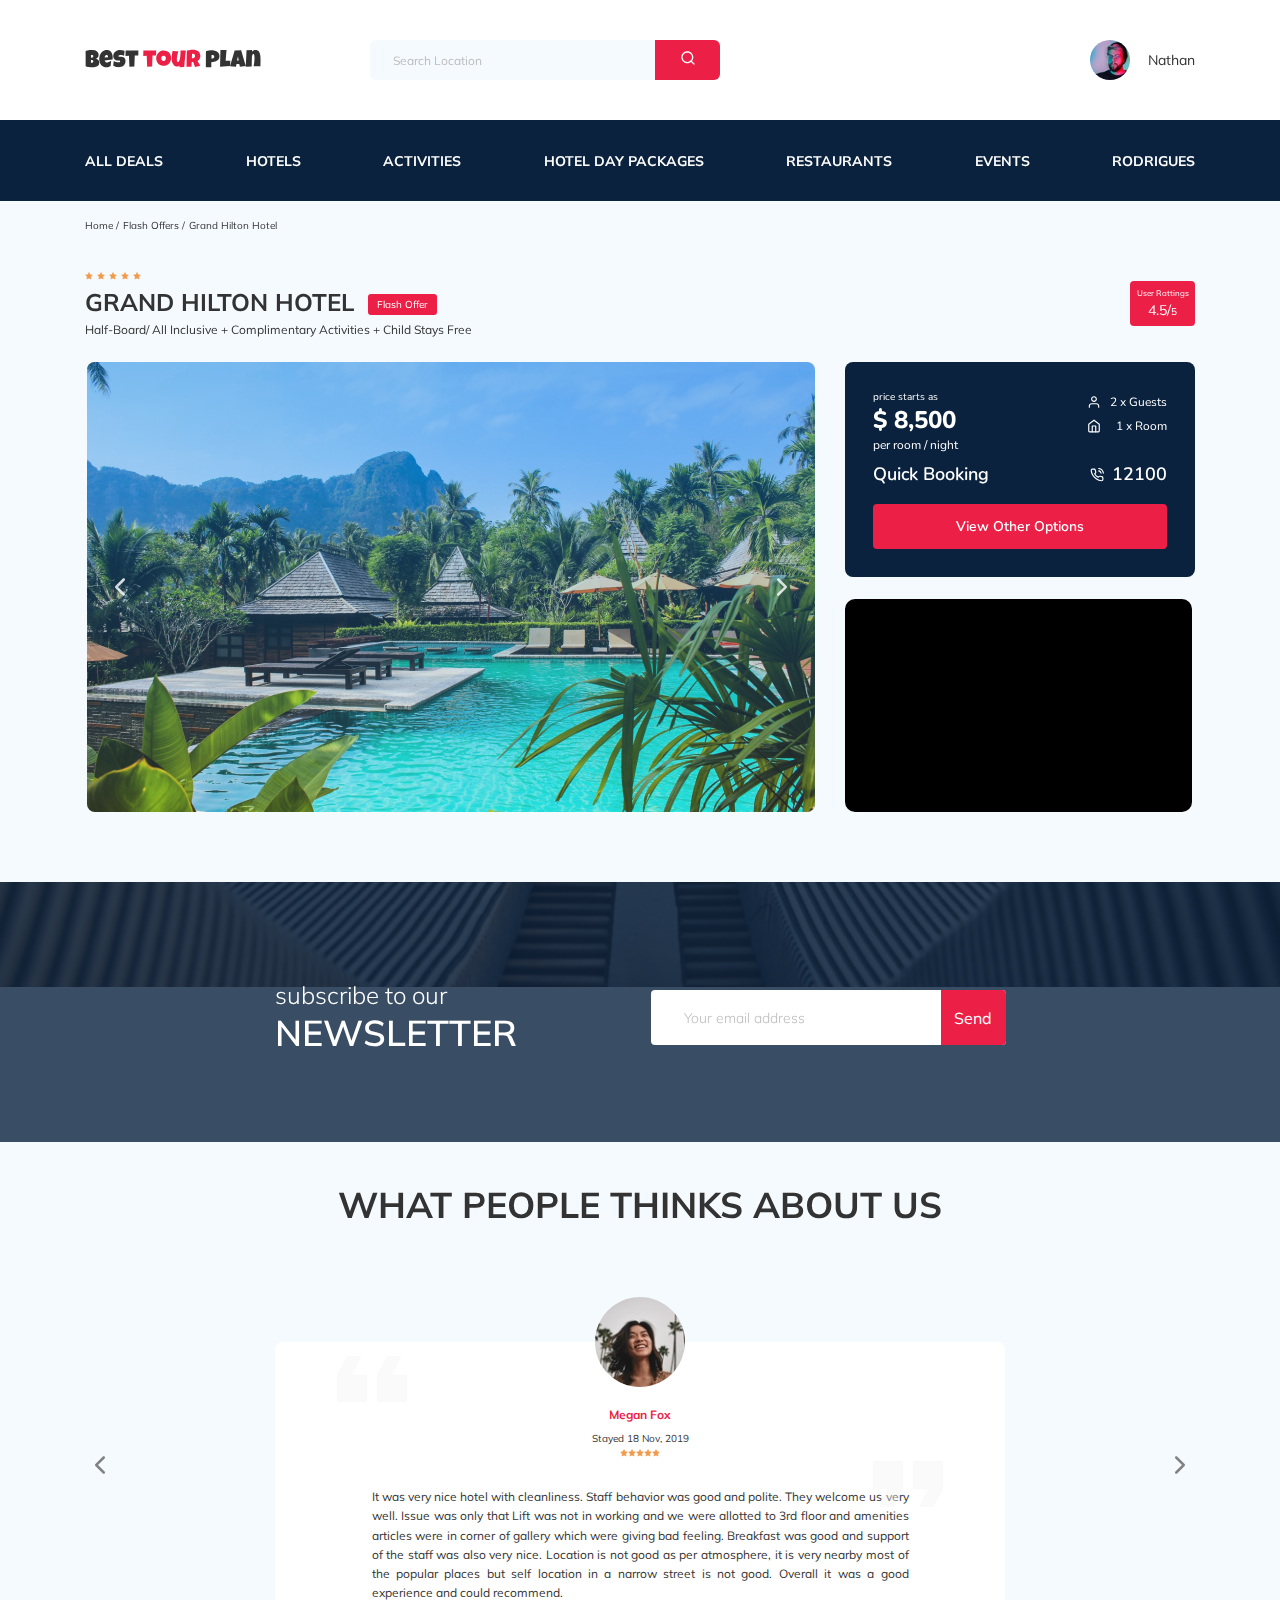
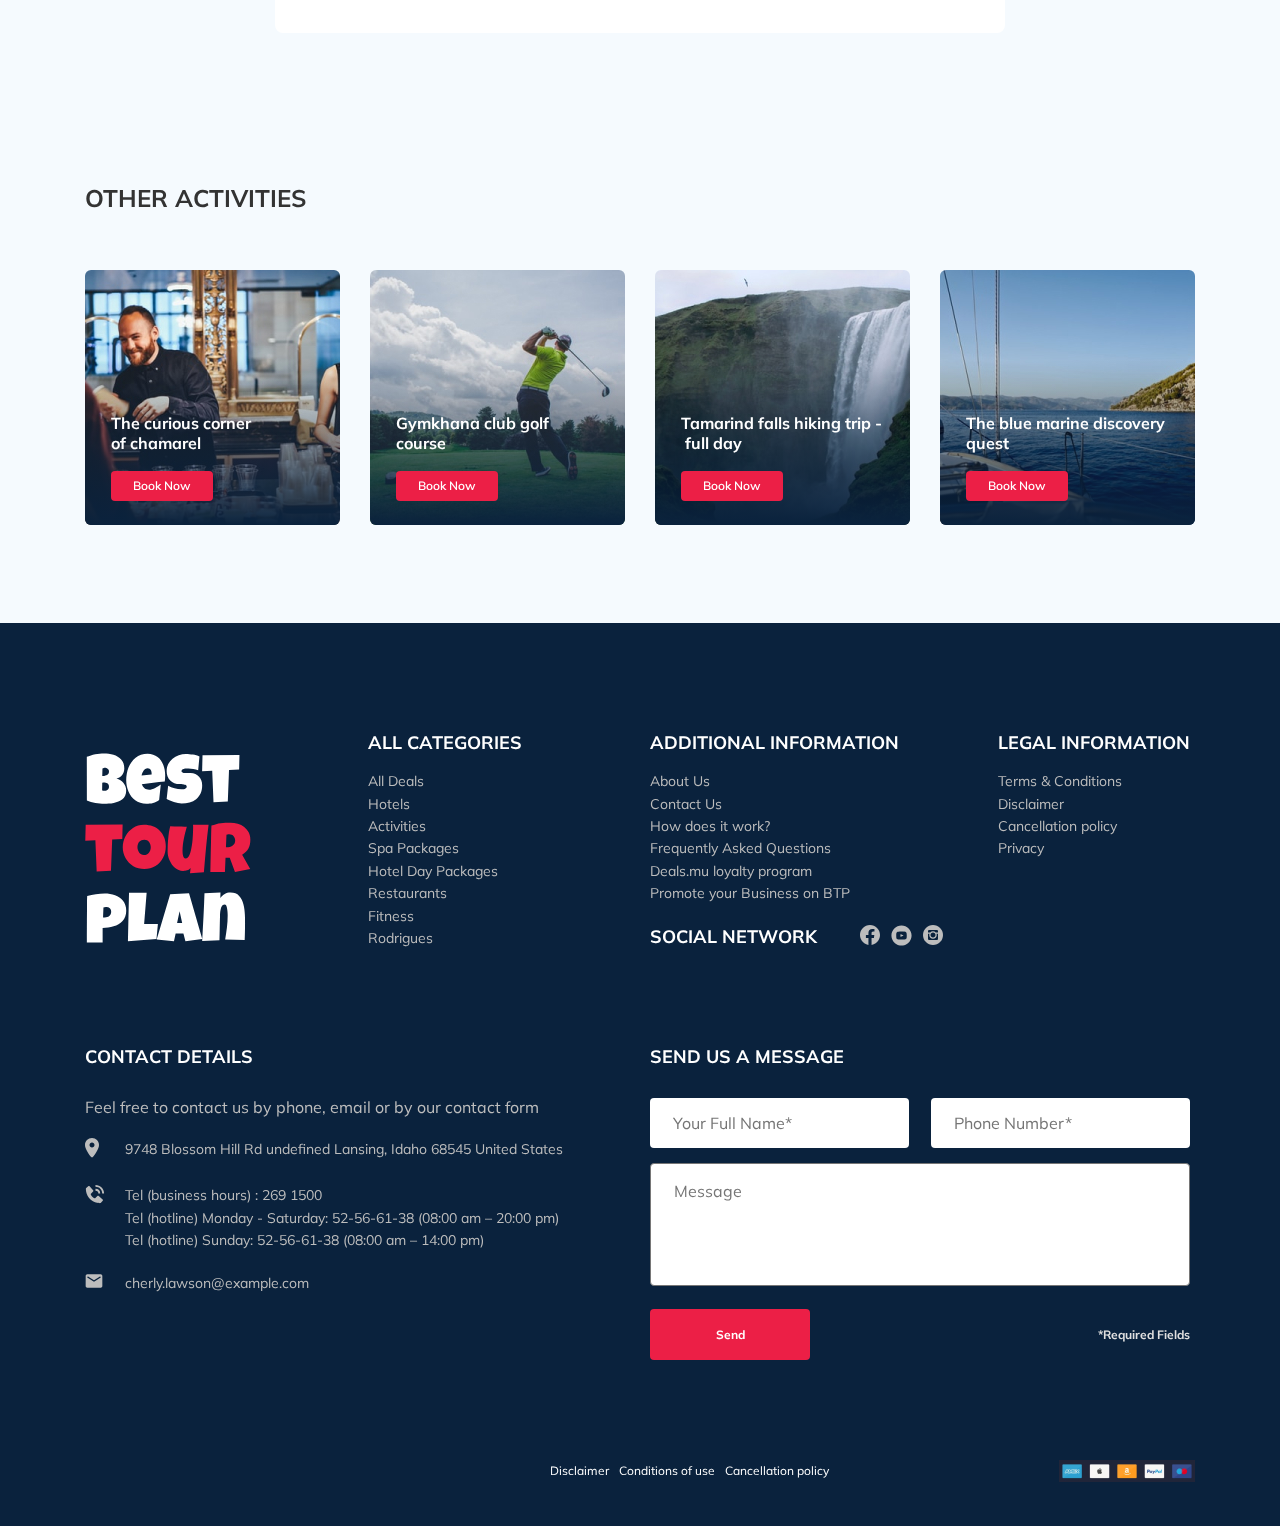
==== index.html @ 1da04091 "create: mobile menu" ====
<!DOCTYPE html>
<html lang="en">
  <head>
    <meta charset="UTF-8" />
    <meta http-equiv="X-UA-Compatible" content="IE=edge" />
    <meta name="viewport" content="width=device-width, initial-scale=1.0" />
    <title>Best Tour Plan - Hotel Booking</title>
    <link rel="preconnect" href="https://fonts.gstatic.com" />
    <link
      href="https://fonts.googleapis.com/css2?family=Mulish:wght@400;700&family=Nunito:wght@400;700;800&display=swap"
      rel="stylesheet"
    />
    <link rel="stylesheet" href="css/swiper-bundle.min.css" />
    <link rel="stylesheet" href="css/style.css" />
    <script src="https://api-maps.yandex.ru/2.1/?apikey=630d8838-d4d2-4767-a334-c2ac3e7e774f&lang=ru_RU"></script>
    <script src="https://ajax.googleapis.com/ajax/libs/jquery/1.11.0/jquery.min.js"></script>
    <script src="js/parallax.js"></script>
  </head>
  <body>
    <header class="navbar navbar__mobile--fixed">
      <div class="container">
        <div class="navbar-top">
          <a href="#" class="logo">
            <img
              src="img/horizontal-logo.svg"
              alt="Logo: Best Tour Plan"
              class="logo__image"
            />
          </a>
          <form
            action="#"
            class="search navbar__search navbar__search--mobile--hidden"
          >
            <input
              type="text"
              class="search__input"
              placeholder="Search Location"
            />
            <button class="search__button">
              <img src="img/search.svg" alt="Icon: search" />
            </button>
          </form>
          <a href="#" class="user navbar__user navbar__user--mobile--hidden">
            <img
              src="img/user-avatar.jpg"
              alt="avatar: Nathan"
              class="user__avatar"
            />
            <span class="user__name">Nathan</span>
          </a>
          <!-- /.user -->
          <button class="menu-button navbar-top__menu--button">
            <span class="menu-button__line"></span>
            <span class="menu-button__line"></span>
            <span class="menu-button__line"></span>
          </button>
          <!-- /.navbar-top__menu--button -->
        </div>
        <!-- /.navbar-top -->
      </div>
      <!-- /.container -->
      <div class="navbar-bottom">
        <div class="container">
          <ul class="navbar-menu">
            <li class="navbar-menu__item navbar-menu__item--mobile--visible">
              <a
                href="#"
                class="user navbar__user navbar__user--mobile--visible"
              >
                <img
                  src="img/user-avatar.jpg"
                  alt="avatar: Nathan"
                  class="user__avatar"
                />
                <span class="user__name user__name--light">Nathan</span>
              </a>
            </li>
            <li class="navbar-menu__item navbar-menu__item--mobile--visible">
              <form
                action="#"
                class="search navbar__search navbar__search--mobile--visible"
              >
                <input
                  type="text"
                  class="search__input"
                  placeholder="Search Location"
                />
                <button class="search__button">
                  <img src="img/search.svg" alt="Icon: search" />
                </button>
              </form>
            </li>
            <li class="navbar-menu__item">
              <a href="#" class="navbar-menu__link">All Deals</a>
            </li>
            <li class="navbar-menu__item">
              <a href="#" class="navbar-menu__link">Hotels</a>
            </li>
            <li class="navbar-menu__item">
              <a href="#" class="navbar-menu__link">Activities</a>
            </li>
            <li class="navbar-menu__item">
              <a href="#" class="navbar-menu__link">Hotel Day Packages</a>
            </li>
            <li class="navbar-menu__item">
              <a href="#" class="navbar-menu__link">Restaurants</a>
            </li>
            <li class="navbar-menu__item">
              <a href="#" class="navbar-menu__link">Events</a>
            </li>
            <li class="navbar-menu__item">
              <a href="#" class="navbar-menu__link">Rodrigues</a>
            </li>
          </ul>
          <!-- /.navbar-menu -->
        </div>
      </div>
      <!-- /.container -->
    </header>
    <nav class="breadcrumb">
      <div class="container">
        <ul class="breadcrumb-list">
          <li class="breadcrumb-list__item">
            <a href="#" class="breadcrumb-list__link">Home</a>
          </li>
          <li class="breadcrumb-list__item">
            <a href="#" class="breadcrumb-list__link">Flash Offers</a>
          </li>
          <li class="breadcrumb-list__item">Grand Hilton Hotel</li>
        </ul>
      </div>
      <!-- /.container -->
    </nav>
    <!-- /.breadcrumb -->
    <section class="hotel">
      <div class="container">
        <div class="hotel-info">
          <div class="hotel-info__text">
            <div class="hotel-wrapper">
              <div class="stars">
                <img src="img/star.svg" alt="star" />
                <img src="img/star.svg" alt="star" />
                <img src="img/star.svg" alt="star" />
                <img src="img/star.svg" alt="star" />
                <img src="img/star.svg" alt="star" />
              </div>
              <h1 class="hotel-name hotel-info__name">GRAND HILTON HOTEL</h1>
              <span class="offer hotel-info__offer">Flash Offer</span>
            </div>
            <p class="hotel-description hotel-info__description">
              Half-Board/ All Inclusive + Complimentary Activities + Child Stays
              Free
            </p>
          </div>
          <!-- /.hotel-info__text -->
          <div class="rating hotel-info__rating">
            <span class="rating__text">User Rattings</span>
            <span class="rating__counter"
              >4.5/<span class="rating__small">5</span></span
            >
          </div>
          <!-- /.hotel-info__right -->
        </div>
        <!-- /.hotel-info -->
        <div class="hotel-grid">
          <div class="swiper-container hotel-slider hotel__slider">
            <!-- Additional required wrapper -->
            <div class="swiper-wrapper">
              <!-- Slides -->
              <div class="swiper-slide hotel-slider__item">
                <img
                  class="hotel-slider__image"
                  src="img/slide.jpg"
                  alt="slide "
                />
              </div>
              <div class="swiper-slide hotel-slider__item">
                <img
                  class="hotel-slider__image"
                  src="img/slide-2.jpg"
                  alt="slide "
                />
              </div>
              <div class="swiper-slide hotel-slider__item">
                <img
                  class="hotel-slider__image"
                  src="img/slide-3.jpg"
                  alt="slide "
                />
              </div>
              <div class="swiper-slide hotel-slider__item">
                <img
                  class="hotel-slider__image"
                  src="img/slide-4.jpg"
                  alt="slide "
                />
              </div>
              <div class="swiper-slide hotel-slider__item">
                <img
                  class="hotel-slider__image"
                  src="img/slide-5.jpg"
                  alt="slide "
                />
              </div>
              ...
            </div>
            <!-- If we need navigation buttons -->
            <button
              class="hotel-slider__button hotel-slider__button--prev"
            ></button>
            <button
              class="hotel-slider__button hotel-slider__button--next"
            ></button>
          </div>
          <!-- /.swiper-container -->

          <div class="hotel-right">
            <div class="booking">
              <div class="booking__info">
                <div class="booking__price">
                  <span class="booking__start">price starts as</span>
                  <strong class="booking__pricetag">$ 8,500</strong>
                  <span class="booking__per-room">per room / night</span>
                  <!-- /.booking__per-room -->
                  <!-- /.booking__start -->
                </div>
                <!-- /.booking__price -->
                <div class="booking__room">
                  <div class="booking__text">
                    <img
                      src="img/user.svg"
                      alt="Icon: user"
                      class="booking__icon"
                    />
                    <span class="booking__description">2 x Guests</span>
                  </div>
                  <div class="booking__text">
                    <img
                      src="img/home.svg"
                      alt="Icon: home"
                      class="booking__icon"
                    />
                    <span class="booking__description">1 x Room</span>
                  </div>
                  <!-- /.booking__text -->
                </div>
                <!-- /.booking__room -->
              </div>
              <!-- /.booking__info -->
              <div class="booking__call-center">
                <span class="booking__heading">Quick Booking</span>
                <a class="booking__number" href="tel:12100">
                  <img src="img/phone-hole.svg" alt="Icon: phone" />
                  <span class="booking__num">12100</span>
                </a>
                <!-- /.booking__call-center__text -->
              </div>
              <!-- /.booking__call-center -->
              <button class="button booking__button">View Other Options</button>
              <!-- /.button booking__button -->
            </div>
            <!-- /.booking -->
            <div id="map" class="map">
              <script>
                // Функция ymaps.ready() будет вызвана, когда
                // загрузятся все компоненты API, а также когда будет готово DOM-дерево.
                ymaps.ready(init);
                function init() {
                  // Создание карты.
                  var myMap = new ymaps.Map("map", {
                    // Координаты центра карты.
                    // Порядок по умолчанию: «широта, долгота».
                    // Чтобы не определять координаты центра карты вручную,
                    // воспользуйтесь инструментом Определение координат.
                    center: [7.89911078521298, 98.29975693738157],
                    // Уровень масштабирования. Допустимые значения:
                    // от 0 (весь мир) до 19.
                    zoom: 18,
                  });
                }
              </script>
            </div>
            <!-- /.map -->
          </div>
          <!-- /.hotel-right -->
        </div>
      </div>
      <!-- /.container -->
    </section>
    <!-- /.hotel -->
    <section
      class="newsletter parallax-window"
      data-parallax="scroll"
      data-z-index="-100"
      data-speed="0.2"
      data-image-src="img/newsletter-bg.jpg"
    >
      <div class="newsletter-wrapper">
        <h2 class="newsletter-title newsletter__title">
          subscribe to our
          <span class="newsletter-title__strong">NEWSLETTER</span>
        </h2>
        <form action="#" class="subscribe newsletter__subscribe">
          <input
            type="text"
            class="subscribe__input"
            placeholder="Your email address"
          />
          <button class="subscribe__button">Send</button>
        </form>
        <!-- /.newsletter-title -->
      </div>
      <!-- /.newsletter-wrapper -->
    </section>
    <!-- /.newsletter -->
    <section class="reviews">
      <div class="container">
        <h2 class="reviews__title">What people thinks about&nbsp;us</h2>
        <div class="swiper-container reviews-slider">
          <div class="swiper-wrapper">
            <div class="swiper-slide">
              <div class="reviews-slider__item">
                <div class="reviews-slider__profile">
                  <img
                    src="img/reviews-avatar.jpg"
                    alt="Photo: Megan Fox"
                    class="reviews-slider__avatar"
                  />
                  <h3 class="reviews-slider__username">Megan Fox</h3>
                  <span class="reviews-slider__date">Stayed 18 Nov, 2019</span>
                  <div class="reviews-slider__rating">
                    <img src="img/star.svg" alt="star" />
                    <img src="img/star.svg" alt="star" />
                    <img src="img/star.svg" alt="star" />
                    <img src="img/star.svg" alt="star" />
                    <img src="img/star.svg" alt="star" />
                  </div>
                  <!-- /.reviews-slider__rating -->
                </div>
                <!-- /.reviews-slider__profile -->
                <p class="reviews-slider__text">
                  It was very nice hotel with cleanliness. Staff behavior was
                  good and polite. They welcome us very well. Issue was only
                  that Lift was not in working and we were allotted to 3rd floor
                  and amenities articles were in corner of gallery which were
                  giving bad feeling. Breakfast was good and support of the
                  staff was also very nice. Location is not good as per
                  atmosphere, it is very nearby most of the popular places but
                  self location in a narrow street is not good. Overall it was a
                  good experience and could recommend.
                </p>
                <!-- /.reviews-slider__text -->
              </div>
              <!-- /.reviews-slider__item -->
            </div>
            <!-- /.swiper-slide -->
            <div class="swiper-slide">
              <div class="reviews-slider__item">
                <div class="reviews-slider__profile">
                  <img
                    src="img/Billy.png"
                    alt="Photo: Megan Fox"
                    class="reviews-slider__avatar"
                  />
                  <h3 class="reviews-slider__username">Billy Herrington</h3>
                  <span class="reviews-slider__date">Stayed 18 Nov, 2019</span>
                  <div class="reviews-slider__rating">
                    <img src="img/star.svg" alt="star" />
                    <img src="img/star.svg" alt="star" />
                    <img src="img/star.svg" alt="star" />
                    <img src="img/star.svg" alt="star" />
                    <img src="img/star.svg" alt="star" />
                  </div>
                  <!-- /.reviews-slider__rating -->
                </div>
                <!-- /.reviews-slider__profile -->
                <p class="reviews-slider__text">Get your ass back here!</p>
                <!-- /.reviews-slider__text -->
              </div>
              <!-- /.reviews-slider__item -->
            </div>
            <!-- /.swiper-slide -->
            <div class="swiper-slide">
              <div class="reviews-slider__item">
                <div class="reviews-slider__profile">
                  <img
                    src="img/Ryan.jpg"
                    alt="Photo: Megan Fox"
                    class="reviews-slider__avatar"
                  />
                  <h3 class="reviews-slider__username">Ryan Gosling</h3>
                  <span class="reviews-slider__date">Stayed 18 Nov, 2019</span>
                  <div class="reviews-slider__rating">
                    <img src="img/star.svg" alt="star" />
                    <img src="img/star.svg" alt="star" />
                    <img src="img/star.svg" alt="star" />
                    <img src="img/star.svg" alt="star" />
                    <img src="img/star.svg" alt="star" />
                  </div>
                  <!-- /.reviews-slider__rating -->
                </div>
                <!-- /.reviews-slider__profile -->
                <p class="reviews-slider__text">Trying not to be HORNY</p>
                <!-- /.reviews-slider__text -->
              </div>
              <!-- /.reviews-slider__item -->
            </div>
            <!-- /.swiper-slide -->
            <div class="swiper-slide">
              <div class="reviews-slider__item">
                <div class="reviews-slider__profile">
                  <img
                    src="img/Maestro.jpg"
                    alt="Photo: Megan Fox"
                    class="reviews-slider__avatar"
                  />
                  <h3 class="reviews-slider__username">Maestro</h3>
                  <span class="reviews-slider__date">Stayed 18 Nov, 2019</span>
                  <div class="reviews-slider__rating">
                    <img src="img/star.svg" alt="star" />
                    <img src="img/star.svg" alt="star" />
                    <img src="img/star.svg" alt="star" />
                    <img src="img/star.svg" alt="star" />
                    <img src="img/star.svg" alt="star" />
                  </div>
                  <!-- /.reviews-slider__rating -->
                </div>
                <!-- /.reviews-slider__profile -->
                <p class="reviews-slider__text">
                  Here is all the trash of my critics, my envious people. Do you
                  think that I will not outplay you, that I will not destroy
                  you? I will destroy you.
                </p>
                <!-- /.reviews-slider__text -->
              </div>
              <!-- /.reviews-slider__item -->
            </div>
            <!-- /.swiper-slide -->
            <div class="swiper-slide">
              <div class="reviews-slider__item">
                <div class="reviews-slider__profile">
                  <img
                    src="img/Varg.jpg"
                    alt="Photo: Megan Fox"
                    class="reviews-slider__avatar"
                  />
                  <h3 class="reviews-slider__username">Varg Vikernes</h3>
                  <span class="reviews-slider__date">Stayed 18 Nov, 2019</span>
                  <div class="reviews-slider__rating">
                    <img src="img/star.svg" alt="star" />
                    <img src="img/star.svg" alt="star" />
                    <img src="img/star.svg" alt="star" />
                    <img src="img/star.svg" alt="star" />
                    <img src="img/star.svg" alt="star" />
                  </div>
                  <!-- /.reviews-slider__rating -->
                </div>
                <!-- /.reviews-slider__profile -->
                <p class="reviews-slider__text">Stop. Watching. Porn.</p>
                <!-- /.reviews-slider__text -->
              </div>
              <!-- /.reviews-slider__item -->
            </div>
            <!-- /.swiper-slide -->
            <div class="swiper-slide">
              <div class="reviews-slider__item">
                <div class="reviews-slider__profile">
                  <img
                    src="img/Why.jpeg"
                    alt="Photo: Megan Fox"
                    class="reviews-slider__avatar"
                  />
                  <h3 class="reviews-slider__username">Why are you gay?</h3>
                  <span class="reviews-slider__date">Stayed 18 Nov, 2019</span>
                  <div class="reviews-slider__rating">
                    <img src="img/star.svg" alt="star" />
                    <img src="img/star.svg" alt="star" />
                    <img src="img/star.svg" alt="star" />
                    <img src="img/star.svg" alt="star" />
                    <img src="img/star.svg" alt="star" />
                  </div>
                  <!-- /.reviews-slider__rating -->
                </div>
                <!-- /.reviews-slider__profile -->
                <p class="reviews-slider__text">
                  Mista, should i call you mista?
                </p>
                <!-- /.reviews-slider__text -->
              </div>
              <!-- /.reviews-slider__item -->
            </div>
            <!-- /.swiper-slide -->
          </div>
          <!-- /.swiper-wrapper -->
          <button
            class="reviews-slider__button reviews-slider__button--prev"
          ></button>
          <button
            class="reviews-slider__button reviews-slider__button--next"
          ></button>
        </div>
        <!-- /.reviews-slider -->
      </div>
      <!-- /.container -->
    </section>
    <!-- /.reviews -->
    <section class="activities">
      <div class="container">
        <h2 class="activities__title">Other Activities</h2>
        <div class="activities-wrapper">
          <div class="card activities__card">
            <img
              src="img/activity-1.jpg"
              alt="The curious corner 
            of chamarel"
              class="card__image"
            />
            <h3 class="card__title class-1">
              The curious corner of&nbsp;chamarel
            </h3>
            <button class="card__button">Book Now</button>
          </div>
          <!-- /.card -->
          <div class="card activities__card">
            <img
              src="img/activity-2.jpg"
              alt="Gymkhana club golf
            course"
              class="card__image"
            />
            <h3 class="card__title class-2">Gymkhana club golf course</h3>
            <button class="card__button">Book Now</button>
          </div>
          <!-- /.card -->
          <div class="card activities__card">
            <img
              src="img/activity-3.jpg"
              alt="Tamarind falls hiking
            trip - full day
            "
              class="card__image"
            />
            <h3 class="card__title class-3">
              Tamarind falls hiking trip&nbsp;-&nbsp;full day
            </h3>
            <button class="card__button">Book Now</button>
          </div>
          <!-- /.card -->
          <div class="card activities__card">
            <img
              src="img/activity-4.jpg"
              alt="The blue marine discovery
            quest"
              class="card__image"
            />
            <h3 class="card__title class-4">The blue marine discovery quest</h3>
            <button class="card__button">Book Now</button>
          </div>
          <!-- /.card -->
        </div>
        <!-- /.activities-wrapper -->
      </div>
      <!-- /.container -->
    </section>
    <!-- /.activities -->
    <footer class="footer">
      <div class="container">
        <div class="footer-wrapper">
          <img
            src="img/vertical-logo.svg"
            alt="Logo: Best Tour Plan"
            class="logo footer__logo"
          />
          <div class="footer__list footer__categories">
            <h3 class="footer__title">ALL CATEGORIES</h3>
            <ul class="footer__ul">
              <li class="footer__item">
                <a href="#" class="footer__link">All Deals</a>
              </li>
              <li class="footer__item">
                <a href="#" class="footer__link">Hotels</a>
              </li>
              <li class="footer__item">
                <a href="#" class="footer__link">Activities</a>
              </li>
              <li class="footer__item">
                <a href="#" class="footer__link">Spa Packages</a>
              </li>
              <li class="footer__item">
                <a href="#" class="footer__link">Hotel Day Packages</a>
              </li>
              <li class="footer__item">
                <a href="#" class="footer__link">Restaurants</a>
              </li>
              <li class="footer__item">
                <a href="#" class="footer__link">Fitness</a>
              </li>
              <li class="footer__item">
                <a href="#" class="footer__link">Rodrigues</a>
              </li>
            </ul>
          </div>
          <div class="footer__list footer__additional">
            <h3 class="footer__title">ADDITIONAL INFORMATION</h3>
            <ul class="footer__ul">
              <li class="footer__item">
                <a href="#" class="footer__link">About Us</a>
              </li>
              <li class="footer__item">
                <a href="#" class="footer__link">Contact Us</a>
              </li>
              <li class="footer__item">
                <a href="#" class="footer__link">How does it work?</a>
              </li>
              <li class="footer__item">
                <a href="#" class="footer__link">Frequently Asked Questions</a>
              </li>
              <li class="footer__item">
                <a href="#" class="footer__link">Deals.mu loyalty program</a>
              </li>
              <li class="footer__item">
                <a href="#" class="footer__link"
                  >Promote your Business on BTP</a
                >
              </li>
            </ul>
          </div>
          <div class="footer__social-network">
            <h3 class="footer__title footer__title--inline">Social Network</h3>
            <div class="footer__social-links">
              <a href="#" class="footer__link"
                ><img src="img/facebook.svg" alt="icon: facebook" /></a
              ><a href="#" class="footer__link"
                ><img src="img/youtube.svg" alt="icon: youtube" /></a
              ><a href="#" class="footer__link"
                ><img src="img/instagram.svg" alt="icon: instagram"
              /></a>
            </div>
            <!-- /.footer__social-links -->
          </div>
          <!-- /.footer__social-network -->
          <div class="footer__list footer__legal">
            <h3 class="footer__title">LEGAL INFORMATION</h3>
            <ul class="footer__ul">
              <li class="footer__item">
                <a href="#" class="footer__link">Terms & Conditions</a>
              </li>
              <li class="footer__item">
                <a href="#" class="footer__link">Disclaimer</a>
              </li>
              <li class="footer__item">
                <a href="#" class="footer__link">Cancellation policy</a>
              </li>
              <li class="footer__item">
                <a href="#" class="footer__link">Privacy</a>
              </li>
            </ul>
          </div>
          <!-- /.footer__list -->
          <div class="footer__contact-details">
            <h3 class="footer__title footer__title--mb-3">Contact Details</h3>
            <p class="footer__text">
              Feel free to contact us by phone, email or by our contact form
            </p>
            <ul class="footer__ul">
              <li class="footer__item footer__item--mb-2">
                <div class="footer__icon-wrapper">
                  <img
                    class="footer__icon"
                    src="img/map-marker.svg"
                    alt="icon: map-marker"
                  />
                </div>
                9748 Blossom Hill Rd undefined Lansing, Idaho 68545 United
                States
              </li>
              <li class="footer__item footer__item--mb-2">
                <div class="footer__icon-wrapper">
                  <img
                    class="footer__icon"
                    src="img/phone-call.svg"
                    alt="icon: phone-call"
                  />
                </div>
                Tel (business hours) : 269 1500 <br />
                Tel (hotline) Monday - Saturday: 52-56-61-38 (08:00 am – 20:00
                pm) <br />
                Tel (hotline) Sunday: 52-56-61-38 (08:00 am – 14:00 pm)
              </li>
              <li class="footer__item footer__item--mb-2">
                <div class="footer__icon-wrapper">
                  <img
                    class="footer__icon"
                    src="img/email.svg"
                    alt="icon: email"
                  />
                </div>
                cherly.lawson@example.com
              </li>
            </ul>
          </div>
          <!-- /.footer__contact-details -->
          <div class="footer__contact-form">
            <h3 class="footer__title footer__title--mb-3">Send us a message</h3>
            <form action="#" class="footer__form">
              <input
                type="text"
                class="input footer__input"
                placeholder="Your Full Name*"
              />
              <input
                type="text"
                class="input footer__input"
                placeholder="Phone Number*"
              />
              <textarea
                class="footer__message"
                cols="30"
                rows="10"
                placeholder="Message"
              ></textarea>
              <button class="button footer__button" type="submit">Send</button>
              <span class="footer__info">*Required Fields</span>
            </form>
          </div>
          <!-- /.footer__contact-form -->
          <div class="footer__bottom">
            <ul class="footer__law">
              <li class="footer__rule">
                <a href="#" class="footer__link">Disclaimer</a>
              </li>
              <li class="footer__rule">
                <a href="#" class="footer__link">Conditions of use</a>
              </li>
              <li class="footer__rule">
                <a href="#" class="footer__link">Cancellation policy</a>
              </li>
            </ul>
            <img
              src="img/footer-payment.png"
              alt="icon: footer-payment"
              class="footer__payment"
            />
          </div>
          <!-- /.footer__bottom -->
        </div>
      </div>
      <!-- /.container -->
    </footer>
    <!-- /.footer -->
    <script src="js/swiper-bundle.min.js"></script>
    <script src="js/main.js"></script>
  </body>
</html>
---- css/style.css ----
/*! normalize.css v8.0.1 | MIT License | github.com/necolas/normalize.css */
/* Document
   ========================================================================== */
/**
 * 1. Correct the line height in all browsers.
 * 2. Prevent adjustments of font size after orientation changes in iOS.
 */
html {
  line-height: 1.15;
  /* 1 */
  -webkit-text-size-adjust: 100%;
  /* 2 */
}

/* Sections
   ========================================================================== */
/**
 * Remove the margin in all browsers.
 */
body {
  margin: 0;
}

/**
 * Render the `main` element consistently in IE.
 */
main {
  display: block;
}

/**
 * Correct the font size and margin on `h1` elements within `section` and
 * `article` contexts in Chrome, Firefox, and Safari.
 */
h1 {
  font-size: 2em;
  margin: 0.67em 0;
}

/* Grouping content
   ========================================================================== */
/**
 * 1. Add the correct box sizing in Firefox.
 * 2. Show the overflow in Edge and IE.
 */
hr {
  -webkit-box-sizing: content-box;
          box-sizing: content-box;
  /* 1 */
  height: 0;
  /* 1 */
  overflow: visible;
  /* 2 */
}

/**
 * 1. Correct the inheritance and scaling of font size in all browsers.
 * 2. Correct the odd `em` font sizing in all browsers.
 */
pre {
  font-family: monospace, monospace;
  /* 1 */
  font-size: 1em;
  /* 2 */
}

/* Text-level semantics
   ========================================================================== */
/**
 * Remove the gray background on active links in IE 10.
 */
a {
  background-color: transparent;
}

/**
 * 1. Remove the bottom border in Chrome 57-
 * 2. Add the correct text decoration in Chrome, Edge, IE, Opera, and Safari.
 */
abbr[title] {
  border-bottom: none;
  /* 1 */
  text-decoration: underline;
  /* 2 */
  -webkit-text-decoration: underline dotted;
          text-decoration: underline dotted;
  /* 2 */
}

/**
 * Add the correct font weight in Chrome, Edge, and Safari.
 */
b,
strong {
  font-weight: bolder;
}

/**
 * 1. Correct the inheritance and scaling of font size in all browsers.
 * 2. Correct the odd `em` font sizing in all browsers.
 */
code,
kbd,
samp {
  font-family: monospace, monospace;
  /* 1 */
  font-size: 1em;
  /* 2 */
}

/**
 * Add the correct font size in all browsers.
 */
small {
  font-size: 80%;
}

/**
 * Prevent `sub` and `sup` elements from affecting the line height in
 * all browsers.
 */
sub,
sup {
  font-size: 75%;
  line-height: 0;
  position: relative;
  vertical-align: baseline;
}

sub {
  bottom: -0.25em;
}

sup {
  top: -0.5em;
}

/* Embedded content
   ========================================================================== */
/**
 * Remove the border on images inside links in IE 10.
 */
img {
  border-style: none;
}

/* Forms
   ========================================================================== */
/**
 * 1. Change the font styles in all browsers.
 * 2. Remove the margin in Firefox and Safari.
 */
button,
input,
optgroup,
select,
textarea {
  font-family: inherit;
  /* 1 */
  font-size: 100%;
  /* 1 */
  line-height: 1.15;
  /* 1 */
  margin: 0;
  /* 2 */
}

/**
 * Show the overflow in IE.
 * 1. Show the overflow in Edge.
 */
button,
input {
  /* 1 */
  overflow: visible;
}

/**
 * Remove the inheritance of text transform in Edge, Firefox, and IE.
 * 1. Remove the inheritance of text transform in Firefox.
 */
button,
select {
  /* 1 */
  text-transform: none;
}

/**
 * Correct the inability to style clickable types in iOS and Safari.
 */
button,
[type="button"],
[type="reset"],
[type="submit"] {
  -webkit-appearance: button;
}

/**
 * Remove the inner border and padding in Firefox.
 */
button::-moz-focus-inner,
[type="button"]::-moz-focus-inner,
[type="reset"]::-moz-focus-inner,
[type="submit"]::-moz-focus-inner {
  border-style: none;
  padding: 0;
}

/**
 * Restore the focus styles unset by the previous rule.
 */
button:-moz-focusring,
[type="button"]:-moz-focusring,
[type="reset"]:-moz-focusring,
[type="submit"]:-moz-focusring {
  outline: 1px dotted ButtonText;
}

/**
 * Correct the padding in Firefox.
 */
fieldset {
  padding: 0.35em 0.75em 0.625em;
}

/**
 * 1. Correct the text wrapping in Edge and IE.
 * 2. Correct the color inheritance from `fieldset` elements in IE.
 * 3. Remove the padding so developers are not caught out when they zero out
 *    `fieldset` elements in all browsers.
 */
legend {
  -webkit-box-sizing: border-box;
          box-sizing: border-box;
  /* 1 */
  color: inherit;
  /* 2 */
  display: table;
  /* 1 */
  max-width: 100%;
  /* 1 */
  padding: 0;
  /* 3 */
  white-space: normal;
  /* 1 */
}

/**
 * Add the correct vertical alignment in Chrome, Firefox, and Opera.
 */
progress {
  vertical-align: baseline;
}

/**
 * Remove the default vertical scrollbar in IE 10+.
 */
textarea {
  overflow: auto;
}

/**
 * 1. Add the correct box sizing in IE 10.
 * 2. Remove the padding in IE 10.
 */
[type="checkbox"],
[type="radio"] {
  -webkit-box-sizing: border-box;
          box-sizing: border-box;
  /* 1 */
  padding: 0;
  /* 2 */
}

/**
 * Correct the cursor style of increment and decrement buttons in Chrome.
 */
[type="number"]::-webkit-inner-spin-button,
[type="number"]::-webkit-outer-spin-button {
  height: auto;
}

/**
 * 1. Correct the odd appearance in Chrome and Safari.
 * 2. Correct the outline style in Safari.
 */
[type="search"] {
  -webkit-appearance: textfield;
  /* 1 */
  outline-offset: -2px;
  /* 2 */
}

/**
 * Remove the inner padding in Chrome and Safari on macOS.
 */
[type="search"]::-webkit-search-decoration {
  -webkit-appearance: none;
}

/**
 * 1. Correct the inability to style clickable types in iOS and Safari.
 * 2. Change font properties to `inherit` in Safari.
 */
::-webkit-file-upload-button {
  -webkit-appearance: button;
  /* 1 */
  font: inherit;
  /* 2 */
}

/* Interactive
   ========================================================================== */
/*
 * Add the correct display in Edge, IE 10+, and Firefox.
 */
details {
  display: block;
}

/*
 * Add the correct display in all browsers.
 */
summary {
  display: list-item;
}

/* Misc
   ========================================================================== */
/**
 * Add the correct display in IE 10+.
 */
template {
  display: none;
}

/**
 * Add the correct display in IE 10.
 */
[hidden] {
  display: none;
}

* {
  -webkit-box-sizing: border-box;
          box-sizing: border-box;
}

body {
  font-family: 'Mulish', sans-serif;
  background-color: #F5FAFE;
  color: #333333;
}

.container {
  max-width: 1110px;
  margin: auto;
}

img {
  max-width: 100%;
}

.navbar {
  background-color: #fff;
}

.navbar-top {
  display: -webkit-box;
  display: -ms-flexbox;
  display: flex;
  -webkit-box-align: center;
      -ms-flex-align: center;
          align-items: center;
  -webkit-box-pack: justify;
      -ms-flex-pack: justify;
          justify-content: space-between;
  padding-top: 40px;
  padding-bottom: 40px;
}

.navbar-top__menu--button {
  display: none;
}

.navbar__search {
  margin-right: auto;
  margin-left: 108px;
}

.navbar-bottom {
  background-color: #0A223D;
}

.navbar-container {
  max-width: 1110px;
  margin: auto;
}

.navbar-menu {
  list-style-type: none;
  margin: 0;
  padding: 31px 0;
  display: -webkit-box;
  display: -ms-flexbox;
  display: flex;
  -webkit-box-align: center;
      -ms-flex-align: center;
          align-items: center;
  -webkit-box-pack: justify;
      -ms-flex-pack: justify;
          justify-content: space-between;
  color: #fff;
}

.navbar-menu__link {
  color: inherit;
  text-decoration: none;
  text-transform: uppercase;
  font-size: 14px;
  line-height: 18px;
  font-weight: bold;
}

.navbar-menu__item--mobile--visible {
  display: none;
}

.logo {
  width: 177px;
}

.search {
  display: -webkit-box;
  display: -ms-flexbox;
  display: flex;
  position: relative;
  overflow: hidden;
  height: 40px;
}

.search__input {
  width: 350px;
  height: 100%;
  padding-left: 23px;
  padding-right: 75px;
  font-size: 12px;
  line-height: 15px;
  border-radius: 6px;
  border: none;
  background: #F5FAFE;
  color: #333333;
}

.search__input::-webkit-input-placeholder {
  color: #BDBDBD;
}

.search__input:-ms-input-placeholder {
  color: #BDBDBD;
}

.search__input::-ms-input-placeholder {
  color: #BDBDBD;
}

.search__input::placeholder {
  color: #BDBDBD;
}

.search__button {
  cursor: pointer;
  position: absolute;
  top: 0;
  right: 0;
  width: 65px;
  height: 100%;
  border: none;
  border-radius: 0px 6px 6px 0px;
  background-color: #EC1F46;
}

.user {
  display: -webkit-box;
  display: -ms-flexbox;
  display: flex;
  -webkit-box-align: center;
      -ms-flex-align: center;
          align-items: center;
  text-decoration: none;
}

.user__avatar {
  width: 40px;
  height: 40px;
  border-radius: 50%;
  -o-object-fit: cover;
     object-fit: cover;
}

.user__name {
  margin-left: 18px;
  font-size: 14px;
  line-height: 18px;
  color: #333333;
}

.breadcrumb-list {
  display: -webkit-box;
  display: -ms-flexbox;
  display: flex;
  -webkit-box-align: center;
      -ms-flex-align: center;
          align-items: center;
  padding: 18px 0;
  margin: 0;
  list-style: none;
}

.breadcrumb-list__item {
  font-size: 10px;
  line-height: 13px;
}

.breadcrumb-list__item:not(:last-child)::after {
  content: '/';
  margin-right: 4px;
}

.breadcrumb-list__link {
  text-decoration: none;
  color: inherit;
}

.hotel {
  padding-top: 15px;
  padding-bottom: 70px;
}

.hotel-info {
  display: -webkit-box;
  display: -ms-flexbox;
  display: flex;
  -webkit-box-align: center;
      -ms-flex-align: center;
          align-items: center;
  -webkit-box-pack: justify;
      -ms-flex-pack: justify;
          justify-content: space-between;
  padding-bottom: 20px;
}

.hotel-info__offer {
  margin-left: 14px;
  margin-top: 8px;
}

.hotel-info__name {
  margin-top: 4px;
  margin-bottom: 0;
}

.hotel-info__description {
  margin: 5px 0;
}

.hotel-name {
  font-size: 24px;
  line-height: 30px;
}

.hotel-wrapper {
  display: -webkit-box;
  display: -ms-flexbox;
  display: flex;
  -ms-flex-wrap: wrap;
      flex-wrap: wrap;
  -webkit-box-align: center;
      -ms-flex-align: center;
          align-items: center;
}

.hotel-description {
  font-size: 12px;
  line-height: 15px;
}

.hotel-grid {
  display: -webkit-box;
  display: -ms-flexbox;
  display: flex;
  -webkit-box-pack: justify;
      -ms-flex-pack: justify;
          justify-content: space-between;
}

.hotel-right {
  display: -webkit-box;
  display: -ms-flexbox;
  display: flex;
  -webkit-box-orient: vertical;
  -webkit-box-direction: normal;
      -ms-flex-direction: column;
          flex-direction: column;
  -webkit-box-pack: justify;
      -ms-flex-pack: justify;
          justify-content: space-between;
}

.hotel-slider {
  width: 728px;
  height: 450px;
  margin-right: 30px;
}

.hotel-slider__item {
  width: 100%;
  height: 100%;
  position: relative;
  border-radius: 8px;
  overflow: hidden;
}

.hotel-slider__item:after {
  content: '';
  position: absolute;
  width: 100%;
  height: 100%;
  top: 0;
  bottom: 0;
  left: 0;
  right: 0;
  background: -webkit-gradient(linear, left top, left bottom, from(rgba(0, 122, 223, 0.48)), to(rgba(255, 255, 255, 0.128)));
  background: linear-gradient(180deg, rgba(0, 122, 223, 0.48) 0%, rgba(255, 255, 255, 0.128) 100%);
  z-index: 10;
}

.hotel-slider__button {
  position: absolute;
  top: 50%;
  -webkit-transform: translateY(-50%);
          transform: translateY(-50%);
  z-index: 99;
  width: 30px;
  height: 30px;
  border: none;
  cursor: pointer;
  background-repeat: no-repeat;
  background-position: center;
  background-size: 10px;
  background-color: transparent;
}

.hotel-slider__button--next {
  right: 18px;
  background-image: url(../img/arrow-next.svg);
}

.hotel-slider__button--prev {
  left: 18px;
  background-image: url(../img/arrow-prev.svg);
}

.stars {
  -ms-flex-preferred-size: 100%;
      flex-basis: 100%;
}

.offer {
  font-size: 10px;
  line-height: 13px;
  padding: 4px 9px;
  background-color: #EC1F46;
  border-radius: 3px;
  color: #fff;
}

.rating {
  max-width: 65px;
  min-height: 45px;
  text-align: center;
  color: #fff;
  background-color: #EC1F46;
  border-radius: 4px;
}

.rating__text {
  font-size: 8px;
  line-height: 10px;
}

.rating__counter {
  font-size: 14px;
  line-height: 18px;
}

.rating__small {
  font-size: 10px;
}

.booking {
  font-family: Nunito;
  font-style: normal;
  background-color: #0A223D;
  color: #fff;
  border-radius: 8px;
  width: 350px;
  min-height: 210px;
  padding: 28px;
}

.booking__info {
  display: -webkit-box;
  display: -ms-flexbox;
  display: flex;
  -webkit-box-pack: justify;
      -ms-flex-pack: justify;
          justify-content: space-between;
  margin-bottom: 9px;
}

.booking__price {
  display: -webkit-box;
  display: -ms-flexbox;
  display: flex;
  -webkit-box-orient: vertical;
  -webkit-box-direction: normal;
      -ms-flex-direction: column;
          flex-direction: column;
}

.booking__start {
  font-weight: normal;
  font-size: 10px;
  line-height: 14px;
}

.booking__pricetag {
  font-style: normal;
  font-weight: 800;
  font-size: 24px;
  line-height: 33px;
}

.booking__per-room {
  font-style: normal;
  font-weight: normal;
  font-size: 12px;
  line-height: 16px;
}

.booking__room {
  margin-top: 4px;
}

.booking__text {
  display: -webkit-box;
  display: -ms-flexbox;
  display: flex;
  -webkit-box-align: center;
      -ms-flex-align: center;
          align-items: center;
  -webkit-box-pack: justify;
      -ms-flex-pack: justify;
          justify-content: space-between;
  margin-bottom: 8px;
  font-style: normal;
  font-weight: normal;
  font-size: 12px;
  line-height: 16px;
}

.booking__description {
  margin-left: 9px;
}

.booking__call-center {
  display: -webkit-box;
  display: -ms-flexbox;
  display: flex;
  -webkit-box-align: center;
      -ms-flex-align: center;
          align-items: center;
  -webkit-box-pack: justify;
      -ms-flex-pack: justify;
          justify-content: space-between;
  margin-bottom: 17px;
}

.booking__heading {
  font-style: normal;
  font-weight: 600;
  font-size: 18px;
  line-height: 25px;
}

.booking__number {
  display: -webkit-box;
  display: -ms-flexbox;
  display: flex;
  -webkit-box-align: center;
      -ms-flex-align: center;
          align-items: center;
  -webkit-box-pack: justify;
      -ms-flex-pack: justify;
          justify-content: space-between;
  color: inherit;
  text-decoration: none;
  font-weight: 600;
  font-size: 18px;
  line-height: 25px;
}

.booking__num {
  margin-left: 8px;
}

.booking__button {
  width: 100%;
  min-height: 45px;
  font-weight: 600;
  font-size: 14px;
  line-height: 19px;
  border-radius: 4px;
  background-color: #EC1F46;
  border: none;
  color: #fff;
  cursor: pointer;
}

.map {
  width: 347px;
  height: 213px;
  background-color: #000;
  border-radius: 10px;
  overflow: hidden;
}

.newsletter {
  position: relative;
  padding: 98px 0 87px 0;
  background-repeat: no-repeat;
  background-position: center;
  background-size: cover;
}

.newsletter:before {
  content: '';
  position: absolute;
  top: 0;
  left: 0;
  right: 0;
  bottom: 0;
  width: 100%;
  height: 100%;
  background-color: rgba(10, 34, 61, 0.8);
}

.newsletter-wrapper {
  position: relative;
  display: -webkit-box;
  display: -ms-flexbox;
  display: flex;
  -webkit-box-align: center;
      -ms-flex-align: center;
          align-items: center;
  -webkit-box-pack: justify;
      -ms-flex-pack: justify;
          justify-content: space-between;
  max-width: 731px;
  margin: auto;
}

.newsletter-title {
  color: #fff;
  font-weight: 300;
  font-size: 24px;
  line-height: 30px;
  margin: 0;
}

.newsletter-title__strong {
  display: block;
  font-weight: 600;
  font-size: 36px;
  line-height: 45px;
}

.parallax-window {
  min-height: 260px;
  background: transparent;
}

.subscribe {
  position: relative;
  width: 355px;
  height: 55px;
  border-radius: 4px;
  overflow: hidden;
}

.subscribe__input {
  position: absolute;
  width: 100%;
  height: 100%;
  border: none;
  padding-left: 33px;
  padding-right: 75px;
  font-weight: 300;
  font-size: 14px;
  line-height: 18px;
}

.subscribe__input::-webkit-input-placeholder {
  color: #BDBDBD;
}

.subscribe__input:-ms-input-placeholder {
  color: #BDBDBD;
}

.subscribe__input::-ms-input-placeholder {
  color: #BDBDBD;
}

.subscribe__input::placeholder {
  color: #BDBDBD;
}

.subscribe__button {
  position: absolute;
  min-width: 65px;
  right: 0;
  top: 0;
  height: 100%;
  border: none;
  background-color: #EC1F46;
  color: #fff;
}

.reviews {
  padding: 40px 0 70px 0;
}

.reviews__title {
  font-style: normal;
  font-weight: bold;
  font-size: 36px;
  line-height: 45px;
  text-align: center;
  text-transform: uppercase;
  margin-bottom: 70px;
  margin-top: 0px;
}

.reviews-slider__item {
  position: relative;
  display: -webkit-box;
  display: -ms-flexbox;
  display: flex;
  -webkit-box-orient: vertical;
  -webkit-box-direction: normal;
      -ms-flex-direction: column;
          flex-direction: column;
  -webkit-box-align: center;
      -ms-flex-align: center;
          align-items: center;
  max-width: 730px;
  margin: 45px auto 0;
  background-color: #fff;
  border-radius: 8px;
  padding: 0 62px 30px;
}

.reviews-slider__item::before {
  content: '';
  position: absolute;
  left: 62px;
  top: 13px;
  width: 70px;
  height: 47px;
  background-image: url(../img/quote-left.svg);
  background-repeat: no-repeat;
}

.reviews-slider__item::after {
  content: '';
  position: absolute;
  right: 62px;
  top: 118px;
  width: 70px;
  height: 47px;
  background-image: url(../img/quote-right.svg);
  background-repeat: no-repeat;
}

.reviews-slider__button {
  position: absolute;
  top: 50%;
  -webkit-transform: translateY(-50%);
          transform: translateY(-50%);
  width: 30px;
  height: 30px;
  background-repeat: no-repeat;
  background-size: 10px;
  background-position: center;
  border: none;
  background-color: transparent;
  cursor: pointer;
  z-index: 99;
}

.reviews-slider__button--prev {
  background-image: url(../img/arrow-prev-secondary.svg);
  left: 0;
}

.reviews-slider__button--next {
  background-image: url(../img/arrow-next-secondary.svg);
  right: 0;
}

.reviews-slider__profile {
  display: -webkit-box;
  display: -ms-flexbox;
  display: flex;
  -webkit-box-orient: vertical;
  -webkit-box-direction: normal;
      -ms-flex-direction: column;
          flex-direction: column;
  -webkit-box-align: center;
      -ms-flex-align: center;
          align-items: center;
  margin-top: -45px;
  margin-bottom: 30px;
}

.reviews-slider__avatar {
  width: 90px;
  height: 90px;
  border-radius: 50%;
  -o-object-fit: cover;
     object-fit: cover;
  margin-bottom: 9px;
}

.reviews-slider__username {
  font-style: normal;
  font-weight: bold;
  font-size: 12px;
  ine-height: 15px;
  color: #EC1F46;
  margin-bottom: 10px;
}

.reviews-slider__date {
  font-style: normal;
  font-weight: normal;
  font-size: 10px;
  line-height: 13px;
  margin-bottom: 4px;
}

.reviews-slider__rating {
  display: -webkit-box;
  display: -ms-flexbox;
  display: flex;
  -webkit-box-align: center;
      -ms-flex-align: center;
          align-items: center;
}

.reviews-slider__text {
  max-width: 537px;
  max-height: 116px;
  font-style: normal;
  font-weight: normal;
  font-size: 12px;
  line-height: 160%;
  text-align: justify;
  margin: auto;
  padding-bottom: 30px;
}

.activities {
  padding: 60px 0 98px 0;
}

.activities__title {
  font-style: normal;
  font-weight: bold;
  font-size: 24px;
  line-height: 30px;
  text-transform: uppercase;
  margin-bottom: 57px;
}

.activities-wrapper {
  display: -webkit-box;
  display: -ms-flexbox;
  display: flex;
  -webkit-box-pack: justify;
      -ms-flex-pack: justify;
          justify-content: space-between;
}

.activities__card {
  height: 255px;
}

.card {
  position: relative;
  display: -webkit-box;
  display: -ms-flexbox;
  display: flex;
  -webkit-box-orient: vertical;
  -webkit-box-direction: normal;
      -ms-flex-direction: column;
          flex-direction: column;
  -webkit-box-align: start;
      -ms-flex-align: start;
          align-items: flex-start;
  padding: 24px 26px;
  width: 255px;
  height: 255px;
  border-radius: 6px;
  overflow: hidden;
}

.card::before {
  content: '';
  position: absolute;
  left: 0;
  right: 0;
  top: 0;
  bottom: 0;
  background: linear-gradient(179.83deg, rgba(196, 196, 196, 0) 35.34%, #0A223D 99.85%);
  z-index: -1;
}

.card__image {
  position: absolute;
  left: 0;
  right: 0;
  top: 0;
  bottom: 0;
  width: 100%;
  height: 100%;
  height: 255px;
  -o-object-fit: cover;
     object-fit: cover;
  z-index: -2;
}

.card__title {
  margin-top: auto;
  margin-bottom: 18px;
  font-style: normal;
  font-weight: bold;
  font-size: 16px;
  line-height: 20px;
  color: #fff;
}

.card__button {
  font-style: normal;
  font-weight: 600;
  font-size: 12px;
  line-height: 16px;
  color: #fff;
  padding: 7px 22px;
  border: none;
  background-color: #EC1F46;
  border-radius: 4px;
  cursor: pointer;
}

.footer {
  background-color: #0A223D;
  color: #fff;
  padding-top: 108px;
  padding-bottom: 26px;
}

.footer-wrapper {
  display: -ms-grid;
  display: grid;
  -ms-grid-columns: (minmax(min-content, 1fr))[4];
      grid-template-columns: repeat(4, minmax(-webkit-min-content, 1fr));
      grid-template-columns: repeat(4, minmax(min-content, 1fr));
  grid-gap: 20px;
  grid-auto-rows: minmax(40px, -webkit-min-content);
  grid-auto-rows: minmax(40px, min-content);
  -webkit-box-align: start;
      -ms-flex-align: start;
          align-items: start;
}

.footer__logo {
  -ms-grid-row: 1;
  -ms-grid-row-span: 2;
  grid-row: 1 / 3;
  width: 166px;
  -ms-flex-item-align: center;
      -ms-grid-row-align: center;
      align-self: center;
}

.footer__categories {
  -ms-grid-row: 1;
  -ms-grid-row-span: 3;
  grid-row: 1 / 4;
}

.footer__legal {
  margin-left: 25%;
}

.footer__social-links {
  display: -webkit-box;
  display: -ms-flexbox;
  display: flex;
  -webkit-box-align: center;
      -ms-flex-align: center;
          align-items: center;
  min-width: 83px;
  -webkit-box-pack: justify;
      -ms-flex-pack: justify;
          justify-content: space-between;
}

.footer__social-network {
  display: -webkit-box;
  display: -ms-flexbox;
  display: flex;
  -webkit-box-align: center;
      -ms-flex-align: center;
          align-items: center;
  -ms-grid-row: 2;
  -ms-grid-row-span: 2;
  grid-row: 2 / 4;
  grid-column: span 2;
}

.footer__contact-details {
  grid-column: span 2;
}

.footer__contact-form {
  grid-column: span 2;
  margin-bottom: 80px;
}

.footer__form {
  display: -webkit-box;
  display: -ms-flexbox;
  display: flex;
  -webkit-box-align: center;
      -ms-flex-align: center;
          align-items: center;
  -webkit-box-pack: justify;
      -ms-flex-pack: justify;
          justify-content: space-between;
  -ms-flex-wrap: wrap;
      flex-wrap: wrap;
  max-width: 540px;
}

.footer__ul {
  padding: 0;
  margin: 0;
  list-style: none;
}

.footer__title {
  font-style: normal;
  font-weight: bold;
  font-size: 18px;
  line-height: 23px;
  margin: 0 0 16px 0;
  text-transform: uppercase;
}

.footer__title--inline {
  margin: 0 43px 0 0;
}

.footer__title--mb-3 {
  margin-bottom: 30px;
}

.footer__item {
  display: -webkit-box;
  display: -ms-flexbox;
  display: flex;
  -webkit-box-align: start;
      -ms-flex-align: start;
          align-items: flex-start;
  font-style: normal;
  font-weight: normal;
  font-size: 14px;
  line-height: 160%;
  color: #BDBDBD;
}

.footer__item--mb-2 {
  margin-bottom: 20px;
}

.footer__icon-wrapper {
  min-width: 40px;
}

.footer__text {
  color: #BDBDBD;
  margin-bottom: 22px;
}

.footer__link {
  text-decoration: none;
  color: inherit;
}

.footer__input {
  background-color: #fff;
  border-radius: 4px;
  border: none;
  padding: 0 23px;
  height: 50px;
  margin-bottom: 15px;
  -ms-flex-preferred-size: 48%;
      flex-basis: 48%;
}

.footer__message {
  background-color: #fff;
  border-radius: 4px;
  padding: 18px 23px;
  -ms-flex-preferred-size: 100%;
      flex-basis: 100%;
  resize: none;
  max-width: 540px;
  max-height: 123px;
  margin-bottom: 23px;
}

.footer__button {
  background-color: #EC1F46;
  border: none;
  border-radius: 4px;
  color: #fff;
  min-width: 160px;
  min-height: 50px;
  padding: 18px;
  font-style: normal;
  font-weight: bold;
  font-size: 12px;
  line-height: 15px;
}

.footer__info {
  font-style: normal;
  font-weight: bold;
  font-size: 12px;
  line-height: 15px;
  color: #E0E0E0;
}

.footer__bottom {
  -ms-grid-row: 5;
  grid-row: 5;
  -ms-grid-column: 2;
  -ms-grid-column-span: 3;
  grid-column: 2 / 5;
  display: -webkit-box;
  display: -ms-flexbox;
  display: flex;
  -webkit-box-align: center;
      -ms-flex-align: center;
          align-items: center;
  -webkit-box-pack: justify;
      -ms-flex-pack: justify;
          justify-content: space-between;
  max-width: 696px;
  height: 22px;
  margin-left: auto;
  margin-right: 0em;
}

.footer__law {
  display: -webkit-box;
  display: -ms-flexbox;
  display: flex;
  -webkit-box-pack: space-evenly;
      -ms-flex-pack: space-evenly;
          justify-content: space-evenly;
  padding: 0;
  margin: 0;
  margin-right: 220px;
  list-style: none;
}

.footer__rule {
  margin-right: 10px;
  font-style: normal;
  font-weight: normal;
  font-size: 12px;
  line-height: 15px;
  white-space: nowrap;
}

.footer__payment {
  width: 136px;
  height: 22px;
}

@media (max-width: 1920px) {
  .hotel-slider__image {
    height: 100%;
    width: 100%;
    -o-object-fit: cover;
       object-fit: cover;
  }
}

@media (max-width: 1200px) {
  .container {
    max-width: 960px;
  }
  .hotel__slide {
    width: 590px;
  }
  .card {
    width: 230px;
    height: 230px;
  }
  .footer__input {
    -ms-flex-preferred-size: 100%;
        flex-basis: 100%;
  }
}

@media (max-width: 992px) {
  .container,
  .newsletter-wrapper {
    max-width: 700px;
  }
  .logo {
    width: 132px;
  }
  .navbar-top {
    padding-top: 30px;
    padding-bottom: 30px;
  }
  .navbar__search {
    margin-left: auto;
  }
  .navbar-menu {
    padding-top: 22px;
    padding-bottom: 22px;
  }
  .navbar-menu__link {
    font-size: 12px;
    line-height: 15px;
  }
  .search__input {
    width: 340px;
  }
  .hotel {
    padding-bottom: 60px;
  }
  .hotel-grid {
    -webkit-box-orient: vertical;
    -webkit-box-direction: normal;
        -ms-flex-direction: column;
            flex-direction: column;
  }
  .hotel__slider {
    margin-bottom: 30px;
  }
  .hotel-right {
    -webkit-box-orient: horizontal;
    -webkit-box-direction: normal;
        -ms-flex-direction: row;
            flex-direction: row;
  }
  .hotel-slider {
    width: 100%;
  }
  .booking {
    width: 340px;
  }
  .map {
    width: 340px;
  }
  .reviews__title {
    font-style: normal;
    font-weight: bold;
    font-size: 30px;
    line-height: 38px;
    margin-bottom: 50px;
  }
  .reviews-slider__item {
    max-width: 580px;
  }
  .activities-wrapper {
    -ms-flex-wrap: wrap;
        flex-wrap: wrap;
  }
  .activities__card {
    margin-bottom: 20px;
  }
  .card {
    width: 340px;
    height: 255px;
  }
  .footer-wrapper {
    -ms-grid-columns: (1fr)[6];
        grid-template-columns: repeat(6, 1fr);
    grid-row-gap: 40px;
  }
  .footer__input {
    -ms-flex-preferred-size: 49%;
        flex-basis: 49%;
  }
  .footer__logo {
    -ms-grid-row: 1;
    -ms-grid-row-span: 1;
    grid-row: 1 / 2;
    grid-column: span 2;
  }
  .footer__social-network {
    -ms-grid-row: 1;
    -ms-grid-row-span: 1;
    grid-row: 1 / 2;
    grid-column: span 4;
    -ms-flex-item-align: center;
        -ms-grid-row-align: center;
        align-self: center;
  }
  .footer__categories {
    -ms-grid-row: 2;
    -ms-grid-row-span: 1;
    grid-row: 2 / 3;
    grid-column: span 2;
  }
  .footer__legal {
    grid-column: span 2;
  }
  .footer__additional {
    grid-column: span 2;
  }
  .footer__contact-details {
    -ms-grid-row: 3;
    grid-row: 3;
    grid-column: span 5;
  }
  .footer__contact-form {
    grid-column: span 5;
    -ms-grid-row: 4;
    grid-row: 4;
  }
  .footer__bottom {
    -ms-grid-column: 1;
    -ms-grid-column-span: 4;
    grid-column: 1 / 5;
  }
}

@media (max-width: 767px) {
  .container {
    max-width: 576px;
    width: 92%;
  }
  .body {
    padding-top: 78px;
  }
  .navbar__mobile--fixed {
    position: fixed;
    left: 0;
    top: 0;
    right: 0;
    z-index: 99;
  }
  .navbar__user--mobile--hidden, .navbar__search--mobile--hidden {
    display: none;
  }
  .navbar__user--mobile--visible, .navbar__search--mobile--visible {
    display: -webkit-box;
    display: -ms-flexbox;
    display: flex;
  }
  .navbar__user {
    -webkit-box-orient: vertical;
    -webkit-box-direction: normal;
        -ms-flex-direction: column;
            flex-direction: column;
    -webkit-box-pack: center;
        -ms-flex-pack: center;
            justify-content: center;
  }
  .navbar-bottom {
    display: none;
    padding-top: 30px;
  }
  .navbar-bottom--visible {
    display: block;
  }
  .navbar-menu {
    -webkit-box-orient: vertical;
    -webkit-box-direction: normal;
        -ms-flex-direction: column;
            flex-direction: column;
  }
  .navbar-menu__item {
    margin-bottom: 20px;
  }
  .navbar-menu__item--mobile--visible {
    display: block;
  }
  .menu-button {
    display: -webkit-box;
    display: -ms-flexbox;
    display: flex;
    width: 16px;
    height: 11px;
    padding: 0;
    -webkit-box-align: center;
        -ms-flex-align: center;
            align-items: center;
    -webkit-box-pack: justify;
        -ms-flex-pack: justify;
            justify-content: space-between;
    -webkit-box-orient: vertical;
    -webkit-box-direction: normal;
        -ms-flex-direction: column;
            flex-direction: column;
    border: none;
    cursor: pointer;
    background-color: #fff;
  }
  .menu-button__line {
    width: 16px;
    height: 1px;
    background-color: #333333;
  }
  .user__name--light {
    color: #fff;
    margin-left: 0px;
    margin-top: 10px;
  }
  .stars {
    -ms-flex-preferred-size: auto;
        flex-basis: auto;
  }
  .hotel {
    padding-top: 8px;
  }
  .hotel-name {
    -ms-flex-preferred-size: 100%;
        flex-basis: 100%;
  }
  .hotel-wrapper {
    -webkit-box-pack: justify;
        -ms-flex-pack: justify;
            justify-content: space-between;
  }
  .hotel-info__text {
    width: 100%;
  }
  .hotel-info__name {
    margin-top: 10px;
    margin-bottom: 0;
  }
  .hotel-info__rating {
    display: none;
  }
  .hotel-info__offer {
    -webkit-box-ordinal-group: 0;
        -ms-flex-order: -1;
            order: -1;
    margin-left: 0;
    margin-top: 0;
  }
  .hotel-right {
    -webkit-box-orient: vertical;
    -webkit-box-direction: normal;
        -ms-flex-direction: column;
            flex-direction: column;
    max-height: 450px;
  }
  .hotel-slider {
    height: 350px;
  }
  .booking {
    width: 100%;
    margin-bottom: 20px;
  }
  .map {
    width: 100%;
  }
  .newsletter-wrapper {
    max-width: 576px;
    width: 92%;
    -webkit-box-orient: vertical;
    -webkit-box-direction: normal;
        -ms-flex-direction: column;
            flex-direction: column;
    -webkit-box-align: start;
        -ms-flex-align: start;
            align-items: flex-start;
  }
  .reviews-slider__item {
    padding: 0 30px 30px;
  }
  .reviews-slider__item:after, .reviews-slider__item:before {
    display: none;
  }
  .reviews-slider__button {
    top: 32px;
  }
  .reviews-slider__button--prev {
    left: 50%;
    margin-left: -65px;
    -webkit-transform: translate(-50%, 0);
            transform: translate(-50%, 0);
  }
  .reviews-slider__button--next {
    right: 50%;
    margin-right: -65px;
    -webkit-transform: translate(50%, 0);
            transform: translate(50%, 0);
  }
  .reviews__title {
    font-style: normal;
    font-weight: bold;
    font-size: 30px;
    line-height: 38px;
    margin-bottom: 50px;
  }
  .activities {
    padding-top: 40px;
    padding-bottom: 60px;
  }
  .card {
    width: 49%;
    height: 255px;
  }
  .footer__law {
    margin-right: 151px;
  }
  .footer__input {
    -ms-flex-preferred-size: 100%;
        flex-basis: 100%;
  }
}

@media (max-width: 610px) {
  .footer__bottom {
    -ms-flex-wrap: wrap;
        flex-wrap: wrap;
  }
  .footer__law {
    margin-bottom: 10pxx;
  }
}

@media (max-width: 576px) {
  .logo {
    width: 99px;
  }
  .hotel__slider {
    margin-bottom: 20px;
  }
  .hotel-slider {
    height: 250px;
  }
  .newsletter {
    padding: 76px 0 83px 0;
  }
  .newsletter__title {
    margin-bottom: 37px;
  }
  .subscribe {
    width: 100%;
  }
  .footer-wrapper {
    -ms-grid-columns: 1fr;
        grid-template-columns: 1fr;
  }
  .footer__logo {
    -ms-grid-row: 1;
    grid-row: 1;
    -ms-grid-column: 1;
    grid-column: 1;
  }
  .footer__social-network {
    -ms-grid-row: 2;
    grid-row: 2;
    -ms-grid-column: 1;
    grid-column: 1;
  }
  .footer__additional {
    -ms-grid-row: 3;
    grid-row: 3;
    -ms-grid-column: 1;
    grid-column: 1;
  }
  .footer__categories {
    -ms-grid-row: 4;
    grid-row: 4;
    -ms-grid-column: 1;
    grid-column: 1;
  }
  .footer__legal {
    -ms-grid-row: 5;
    grid-row: 5;
    -ms-grid-column: 1;
    grid-column: 1;
    margin-left: 0;
  }
  .footer__contact-details {
    -ms-grid-row: 6;
    grid-row: 6;
    -ms-grid-column: 1;
    grid-column: 1;
    max-width: 280px;
  }
  .footer__contact-form {
    -ms-grid-row: 7;
    grid-row: 7;
    -ms-grid-column: 1;
    grid-column: 1;
    max-width: 280px;
  }
  .footer__bottom {
    -ms-grid-row: 8;
    grid-row: 8;
    -ms-grid-column: 1;
    grid-column: 1;
    -ms-flex-wrap: wrap;
        flex-wrap: wrap;
  }
  .footer__law {
    margin-bottom: 10px;
  }
}

@media (max-width: 320px) {
  .navbar {
    height: 70px;
  }
  .reviews__title {
    font-size: 18px;
    margin-bottom: 42px;
    font-style: normal;
    font-weight: bold;
    font-size: 18px;
    line-height: 23px;
  }
  .stars {
    padding-bottom: 5px;
    display: -webkit-box;
    display: -ms-flexbox;
    display: flex;
    margin-right: 37px;
  }
  .hotel {
    padding-top: 5px;
  }
  .hotel-slider {
    height: 180px;
  }
  .map {
    height: 173px;
  }
  .card {
    width: 100%;
  }
  .activities__title {
    font-style: normal;
    font-weight: bold;
    font-size: 18px;
    line-height: 23px;
    margin-bottom: 36px;
  }
  .class-1 {
    width: 145px;
  }
  .class-2 {
    width: 153px;
  }
  .class-3 {
    width: 161px;
  }
  .class-4 {
    width: 200px;
  }
}
/*# sourceMappingURL=style.css.map */
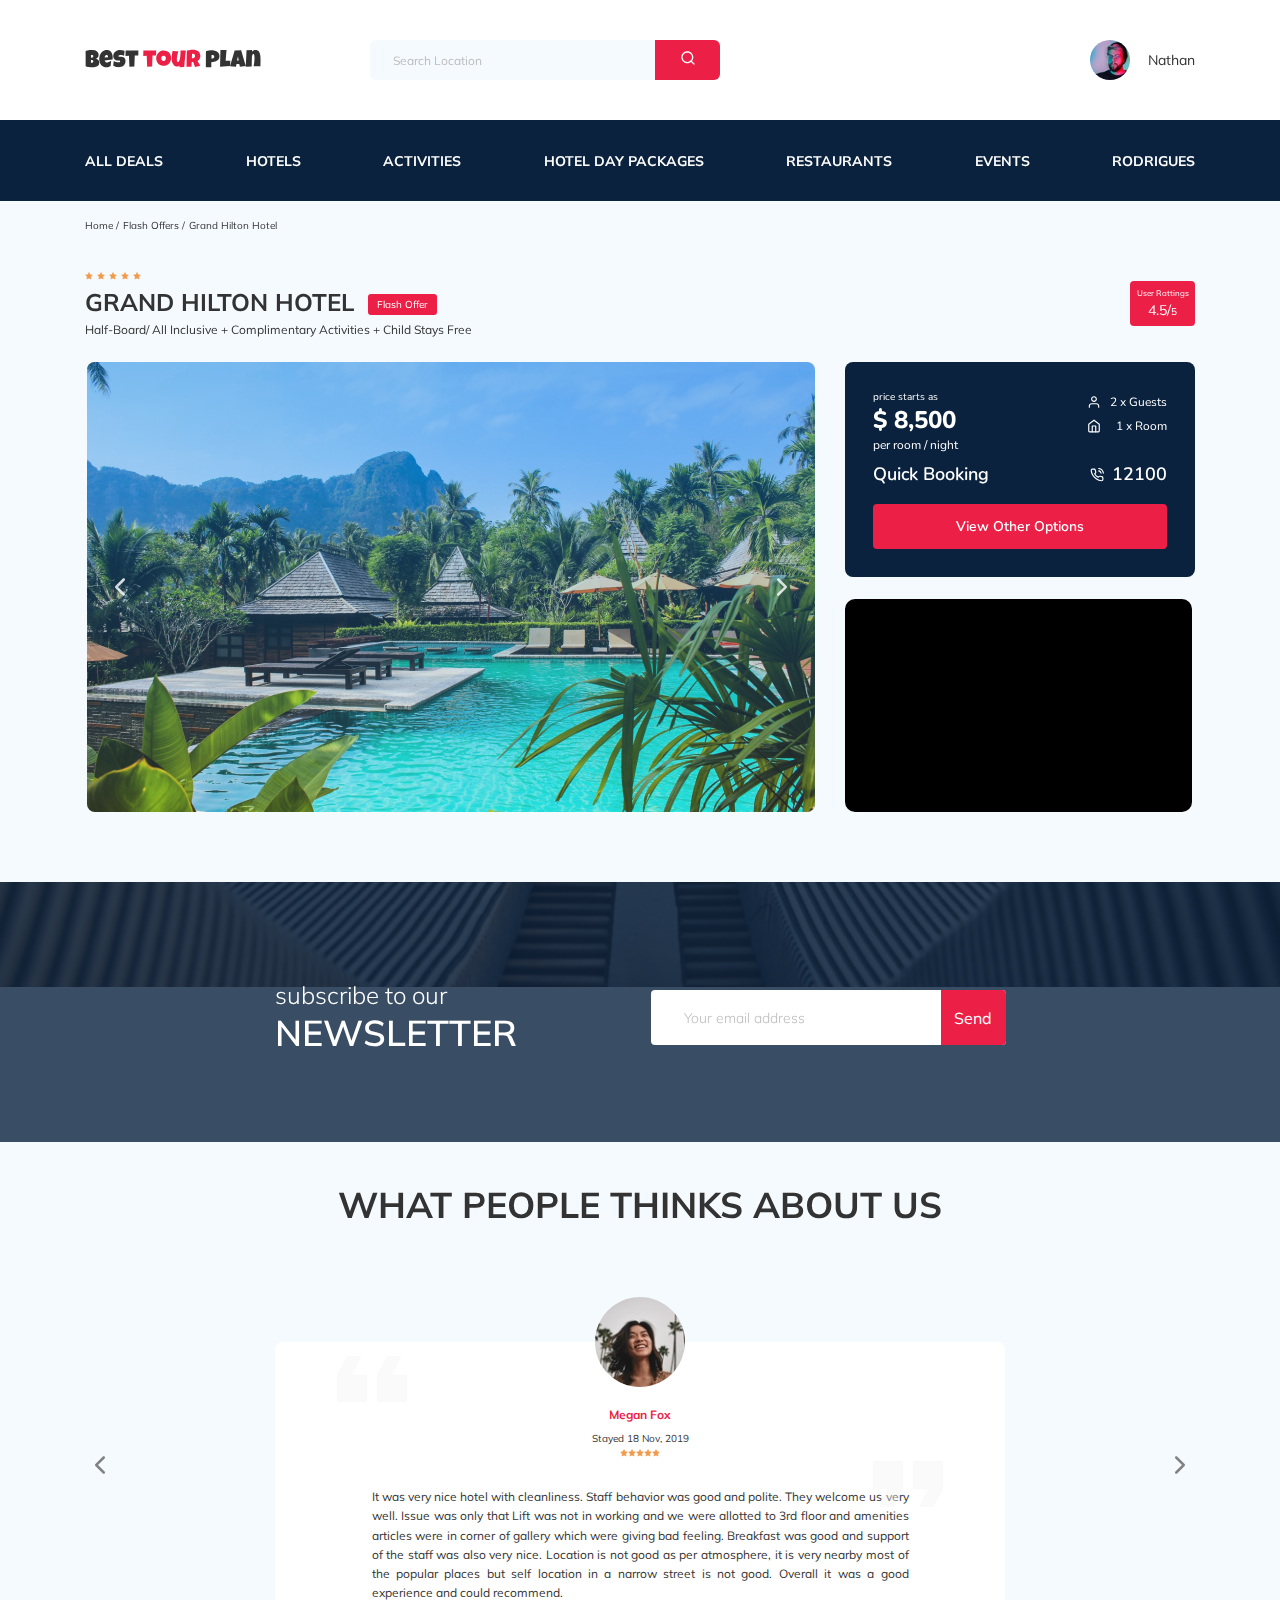
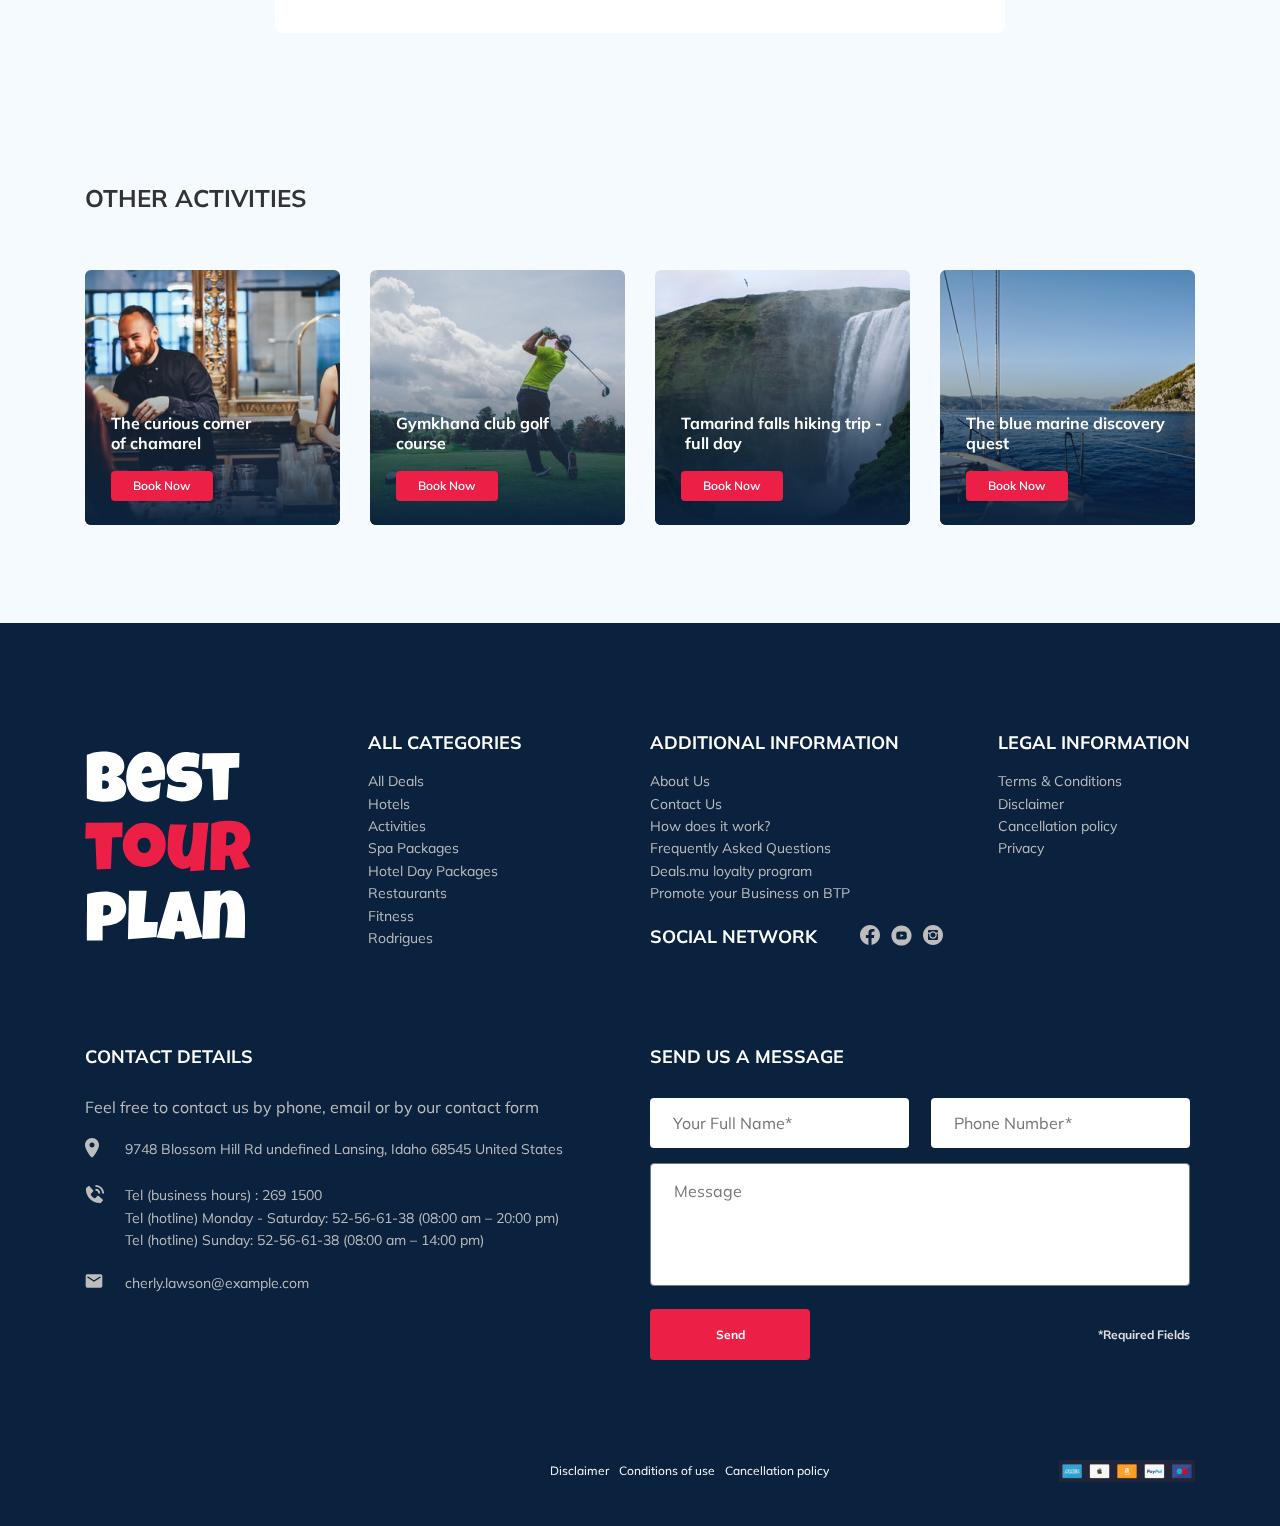
==== commit 5a2c8c98: "made mail-php" ====
--- a/index.html
+++ b/index.html
@@ -17,7 +17,7 @@
     <script src="js/parallax.js"></script>
   </head>
   <body>
-    <header class="navbar navbar__mobile--fixed">
+    <header class="navbar navbar--mobile--fixed">
       <div class="container">
         <div class="navbar-top">
           <a href="#" class="logo">
@@ -49,12 +49,12 @@
             <span class="user__name">Nathan</span>
           </a>
           <!-- /.user -->
-          <button class="menu-button navbar-top__menu--button">
+          <button class="menu-button navbar-top__menu-button">
             <span class="menu-button__line"></span>
             <span class="menu-button__line"></span>
             <span class="menu-button__line"></span>
           </button>
-          <!-- /.navbar-top__menu--button -->
+          <!-- /.navbar-top-menu-button -->
         </div>
         <!-- /.navbar-top -->
       </div>
@@ -300,11 +300,16 @@
           subscribe to our
           <span class="newsletter-title__strong">NEWSLETTER</span>
         </h2>
-        <form action="#" class="subscribe newsletter__subscribe">
+        <form
+          action="send.php"
+          method="POST"
+          class="subscribe newsletter__subscribe"
+        >
           <input
             type="text"
             class="subscribe__input"
             placeholder="Your email address"
+            name="email"
           />
           <button class="subscribe__button">Send</button>
         </form>
@@ -566,11 +571,12 @@
     <footer class="footer">
       <div class="container">
         <div class="footer-wrapper">
-          <img
-            src="img/vertical-logo.svg"
-            alt="Logo: Best Tour Plan"
-            class="logo footer__logo"
-          />
+          <a href="#" class="logo footer__logo"
+            ><img
+              src="img/vertical-logo.svg"
+              alt="Logo: Best Tour Plan"
+              class="logo footer__logo"
+          /></a>
           <div class="footer__list footer__categories">
             <h3 class="footer__title">ALL CATEGORIES</h3>
             <ul class="footer__ul">
@@ -671,9 +677,16 @@
                     alt="icon: map-marker"
                   />
                 </div>
-                9748 Blossom Hill Rd undefined Lansing, Idaho 68545 United
-                States
-              </li>
+
+                <a
+                  href="https://goo.gl/maps/Hg3eS4kxSuFnTNm47"
+                  target="_blank"
+                  class="footer__item footer__item--mb-2--map-link"
+                  >9748 Blossom Hill Rd undefined Lansing, Idaho 68545 United
+                  States</a
+                >
+              </li>
+
               <li class="footer__item footer__item--mb-2">
                 <div class="footer__icon-wrapper">
                   <img
@@ -682,10 +695,24 @@
                     alt="icon: phone-call"
                   />
                 </div>
-                Tel (business hours) : 269 1500 <br />
-                Tel (hotline) Monday - Saturday: 52-56-61-38 (08:00 am – 20:00
-                pm) <br />
-                Tel (hotline) Sunday: 52-56-61-38 (08:00 am – 14:00 pm)
+                <p class="tele-p">
+                  <a
+                    href="tel:269-1500"
+                    class="footer__item footer__item--mb-2--tel-link"
+                    >Tel (business hours) : 269 1500 <br
+                  /></a>
+                  <a
+                    href="tel:52-56-61-38"
+                    class="footer__item footer__item--mb-2--tel-link-2"
+                    >Tel (hotline) Monday - Saturday: 52-56-61-38 (08:00 am –
+                    20:00 pm) <br
+                  /></a>
+                  <a
+                    href="tel:52-56-61-38"
+                    class="footer__item footer__item--mb-2--tel-link-2"
+                    >Tel (hotline) Sunday: 52-56-61-38 (08:00 am – 14:00 pm)</a
+                  >
+                </p>
               </li>
               <li class="footer__item footer__item--mb-2">
                 <div class="footer__icon-wrapper">
@@ -695,29 +722,36 @@
                     alt="icon: email"
                   />
                 </div>
-                cherly.lawson@example.com
+                <a
+                  href="mailto:cherly.lawson@example.com"
+                  class="footer__item footer__item--mb-2--mail-link"
+                  >cherly.lawson@example.com</a
+                >
               </li>
             </ul>
           </div>
           <!-- /.footer__contact-details -->
           <div class="footer__contact-form">
             <h3 class="footer__title footer__title--mb-3">Send us a message</h3>
-            <form action="#" class="footer__form">
+            <form action="send.php" method="POST" class="footer__form">
               <input
                 type="text"
                 class="input footer__input"
                 placeholder="Your Full Name*"
+                name="name"
               />
               <input
                 type="text"
                 class="input footer__input"
                 placeholder="Phone Number*"
+                name="phone"
               />
               <textarea
                 class="footer__message"
                 cols="30"
                 rows="10"
                 placeholder="Message"
+                name="message"
               ></textarea>
               <button class="button footer__button" type="submit">Send</button>
               <span class="footer__info">*Required Fields</span>
--- a/css/style.css
+++ b/css/style.css
@@ -379,7 +379,7 @@
   padding-bottom: 40px;
 }
 
-.navbar-top__menu--button {
+.navbar-top__menu-button {
   display: none;
 }
 
@@ -936,6 +936,7 @@
   border: none;
   background-color: #EC1F46;
   color: #fff;
+  cursor: pointer;
 }
 
 .reviews {
@@ -1307,6 +1308,24 @@
   margin-bottom: 20px;
 }
 
+.footer__item--mb-2--mail-link {
+  text-decoration: none;
+}
+
+.footer__item--mb-2--map-link {
+  text-decoration: none;
+}
+
+.footer__item--mb-2--tel-link {
+  text-decoration: none;
+  white-space: nowrap;
+}
+
+.footer__item--mb-2--tel-link-2 {
+  text-decoration: none;
+  white-space: wrap;
+}
+
 .footer__icon-wrapper {
   min-width: 40px;
 }
@@ -1356,6 +1375,7 @@
   font-weight: bold;
   font-size: 12px;
   line-height: 15px;
+  cursor: pointer;
 }
 
 .footer__info {
@@ -1414,6 +1434,10 @@
   height: 22px;
 }
 
+.tele-p {
+  margin: 0;
+}
+
 @media (max-width: 1920px) {
   .hotel-slider__image {
     height: 100%;
@@ -1575,7 +1599,7 @@
   .body {
     padding-top: 78px;
   }
-  .navbar__mobile--fixed {
+  .navbar--mobile--fixed {
     position: fixed;
     left: 0;
     top: 0;
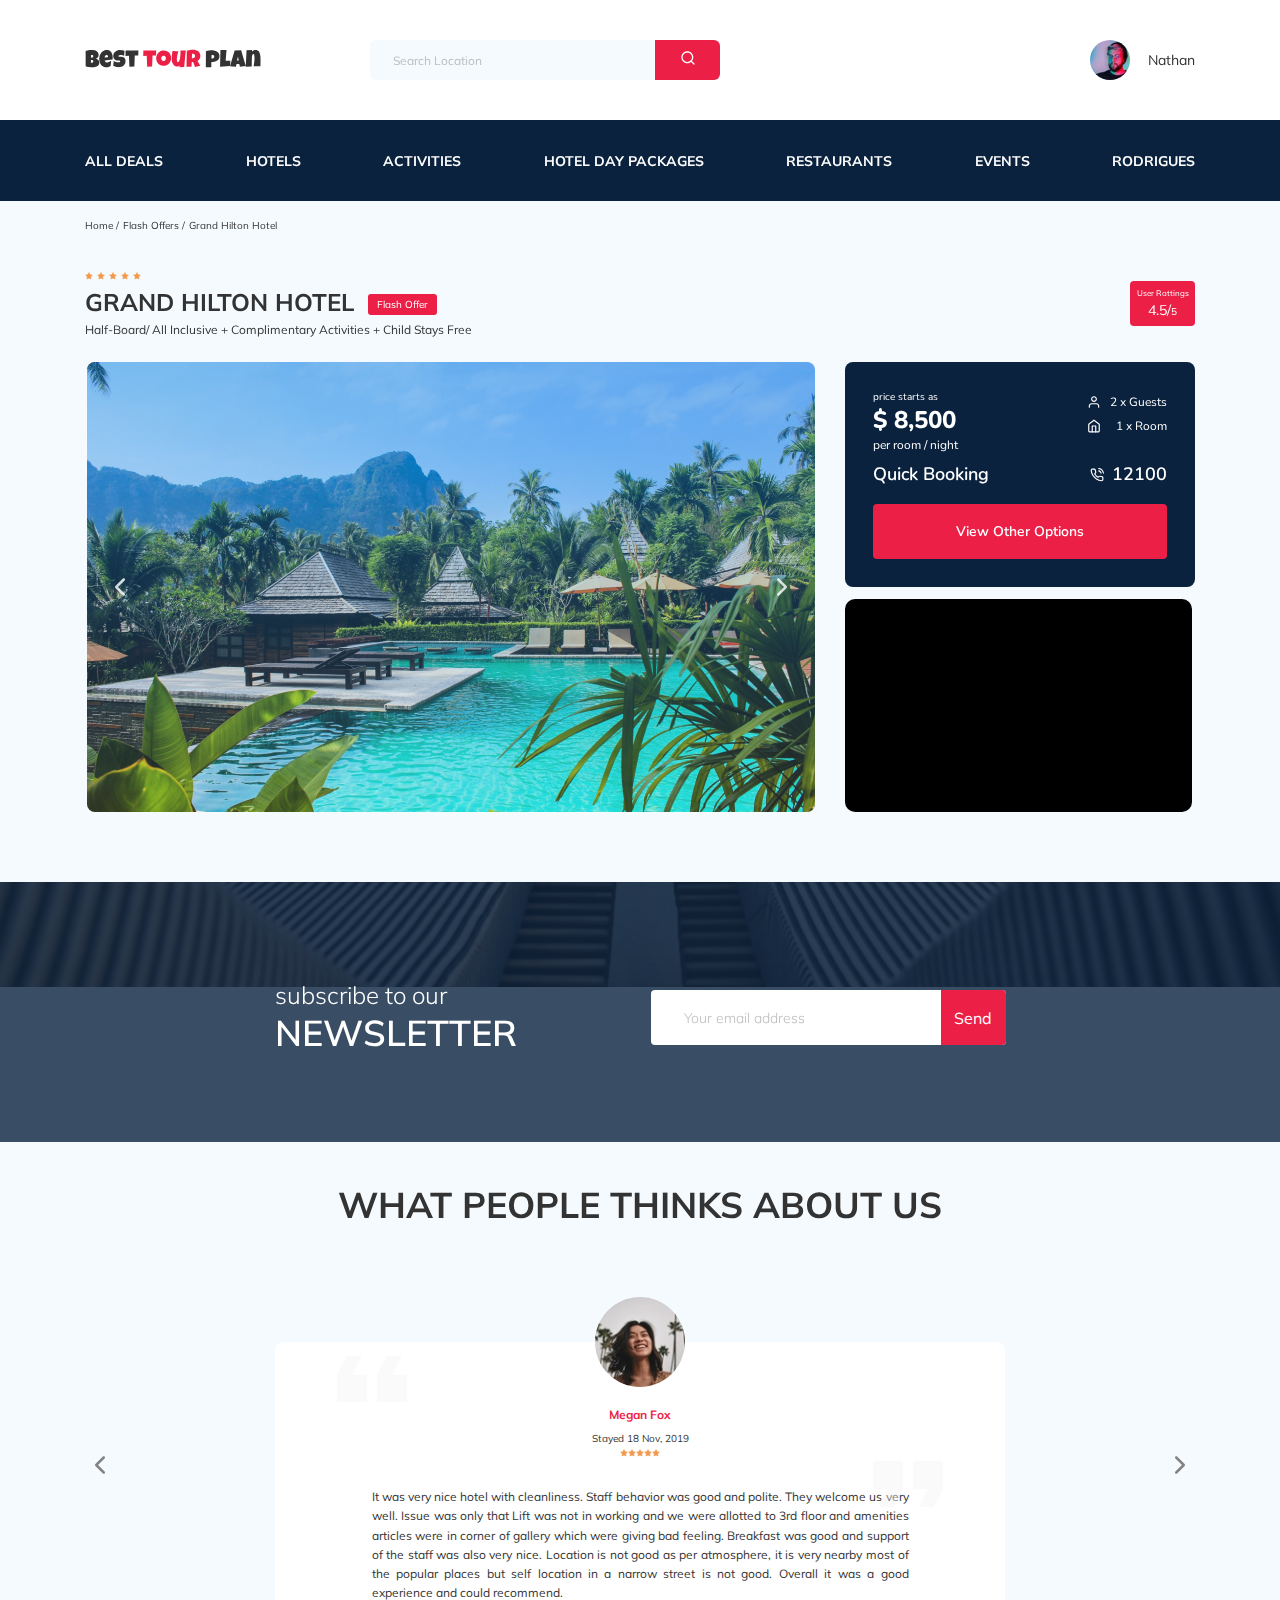
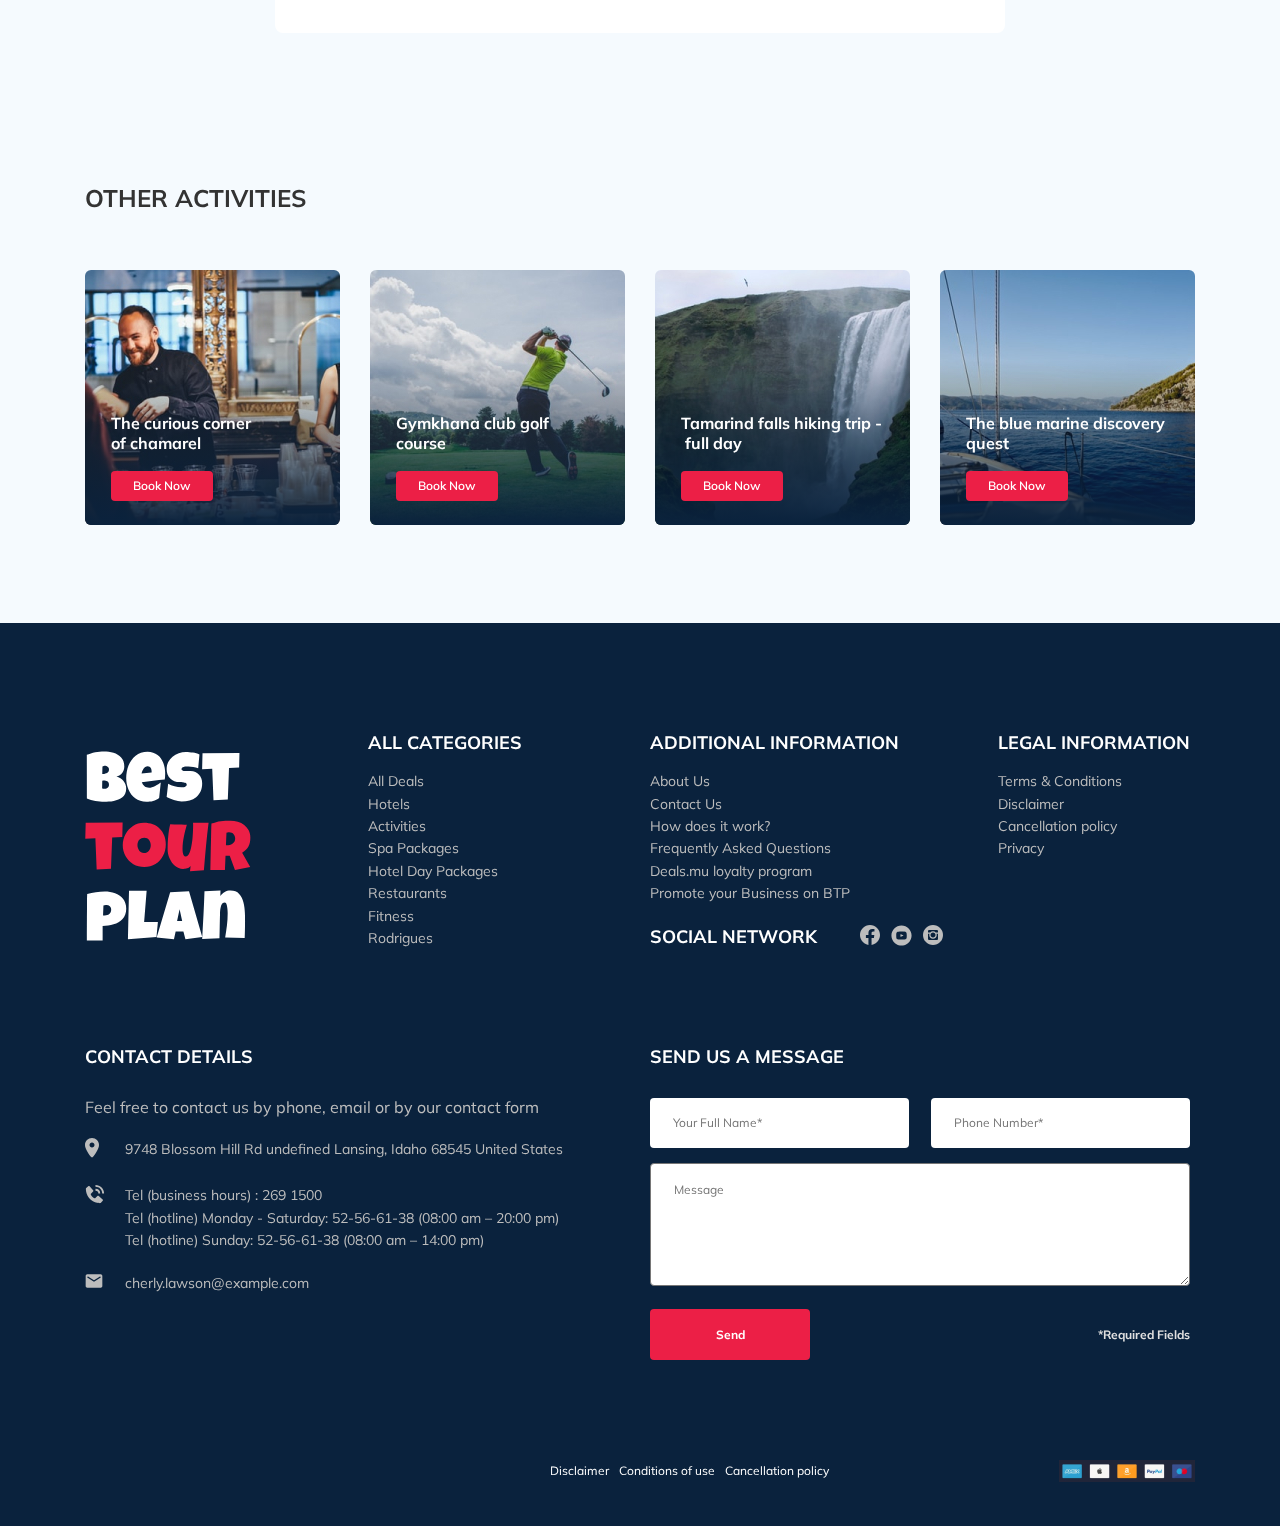
==== commit c0e88fc0: "almost" ====
--- a/index.html
+++ b/index.html
@@ -256,7 +256,9 @@
                 <!-- /.booking__call-center__text -->
               </div>
               <!-- /.booking__call-center -->
-              <button class="button booking__button">View Other Options</button>
+              <button data-toggle="modal" class="button booking__button">
+                View Other Options
+              </button>
               <!-- /.button booking__button -->
             </div>
             <!-- /.booking -->
@@ -747,7 +749,7 @@
                 name="phone"
               />
               <textarea
-                class="footer__message"
+                class="message footer__message"
                 cols="30"
                 rows="10"
                 placeholder="Message"
@@ -782,6 +784,49 @@
       <!-- /.container -->
     </footer>
     <!-- /.footer -->
+    <div class="modal">
+      <div class="modal__overlay"></div>
+      <!-- /.modal__overlay -->
+      <div class="modal__dialog">
+        <a href="#" class="modal__close">
+          <img src="img/close.svg" alt="icon: close" />
+        </a>
+        <h3 class="modal__title modal__title--mb-3">Send us a message</h3>
+        <form action="send.php" method="POST" class="modal__form">
+          <input
+            type="text"
+            class="input modal__input"
+            placeholder="Your Full Name*"
+            name="name"
+          />
+          <input
+            type="text"
+            class="input modal__input"
+            placeholder="Phone Number*"
+            name="phone"
+          />
+          <input
+            type="text"
+            class="input modal__input"
+            placeholder="Email*"
+            name="phone"
+          />
+          <textarea
+            class="message modal__message"
+            cols="30"
+            rows="10"
+            placeholder="Message"
+            name="message"
+          ></textarea>
+          <button class="button modal__button" type="submit">Send</button>
+          <span class="modal__info">*Required Fields</span>
+        </form>
+        <!-- /.modal__close -->
+      </div>
+      <!-- /.modal__dialog -->
+    </div>
+    <!-- /.modal -->
+    <script src="js/jquery-3.6.0.min.js"></script>
     <script src="js/swiper-bundle.min.js"></script>
     <script src="js/main.js"></script>
   </body>
--- a/css/style.css
+++ b/css/style.css
@@ -361,6 +361,36 @@
   max-width: 100%;
 }
 
+.input {
+  background-color: #fff;
+  border-radius: 4px;
+  border: none;
+  padding: 0 23px;
+  height: 50px;
+}
+
+.message {
+  background-color: #fff;
+  border-radius: 4px;
+  padding: 18px 23px;
+  bottom: none;
+}
+
+.button {
+  background-color: #EC1F46;
+  border: none;
+  border-radius: 4px;
+  color: #fff;
+  min-width: 160px;
+  min-height: 50px;
+  padding: 18px;
+  font-style: normal;
+  font-weight: bold;
+  font-size: 12px;
+  line-height: 15px;
+  cursor: pointer;
+}
+
 .navbar {
   background-color: #fff;
 }
@@ -1341,41 +1371,25 @@
 }
 
 .footer__input {
-  background-color: #fff;
-  border-radius: 4px;
-  border: none;
-  padding: 0 23px;
-  height: 50px;
   margin-bottom: 15px;
   -ms-flex-preferred-size: 48%;
       flex-basis: 48%;
+  font-style: normal;
+  font-weight: normal;
+  font-size: 12px;
+  line-height: 15px;
 }
 
 .footer__message {
-  background-color: #fff;
-  border-radius: 4px;
-  padding: 18px 23px;
   -ms-flex-preferred-size: 100%;
       flex-basis: 100%;
-  resize: none;
   max-width: 540px;
   max-height: 123px;
   margin-bottom: 23px;
-}
-
-.footer__button {
-  background-color: #EC1F46;
-  border: none;
-  border-radius: 4px;
-  color: #fff;
-  min-width: 160px;
-  min-height: 50px;
-  padding: 18px;
   font-style: normal;
-  font-weight: bold;
+  font-weight: normal;
   font-size: 12px;
   line-height: 15px;
-  cursor: pointer;
 }
 
 .footer__info {
@@ -1436,6 +1450,99 @@
 
 .tele-p {
   margin: 0;
+}
+
+.modal__overlay {
+  position: fixed;
+  left: 0;
+  top: 0;
+  right: 0;
+  bottom: 0;
+  background-color: rgba(0, 143, 223, 0.39);
+  z-index: 100;
+  visibility: hidden;
+  opacity: 0;
+  -webkit-transition: opacity 0.2s;
+  transition: opacity 0.2s;
+}
+
+.modal__overlay--visible {
+  visibility: visible;
+  opacity: 1;
+}
+
+.modal__form {
+  display: -webkit-box;
+  display: -ms-flexbox;
+  display: flex;
+  -webkit-box-align: center;
+      -ms-flex-align: center;
+          align-items: center;
+  -webkit-box-pack: justify;
+      -ms-flex-pack: justify;
+          justify-content: space-between;
+  -ms-flex-wrap: wrap;
+      flex-wrap: wrap;
+  max-width: 540px;
+}
+
+.modal__dialog {
+  position: fixed;
+  top: 50%;
+  left: 50%;
+  max-width: 478px;
+  padding: 33px 88px;
+  background-color: #0A223D;
+  -webkit-transform: translate(-50%, -50%);
+          transform: translate(-50%, -50%);
+  color: #fff;
+  border-radius: 8px;
+  z-index: 101;
+  visibility: hidden;
+  opacity: 0;
+  -webkit-transition: opacity 0.2s;
+  transition: opacity 0.2s;
+}
+
+.modal__dialog--visible {
+  visibility: visible;
+  opacity: 1;
+}
+
+.modal__close {
+  position: absolute;
+  right: 18px;
+  top: 17px;
+  cursor: pointer;
+}
+
+.modal__title {
+  font-style: normal;
+  font-weight: bold;
+  font-size: 18px;
+  line-height: 23px;
+  margin-bottom: 15px;
+  text-transform: uppercase;
+  text-align: center;
+}
+
+.modal__input {
+  width: 100%;
+  margin-bottom: 15px;
+}
+
+.modal__message {
+  width: 100%;
+  min-height: 123px;
+  margin-bottom: 15px;
+}
+
+.modal__info {
+  font-style: normal;
+  font-weight: bold;
+  font-size: 12px;
+  line-height: 15px;
+  color: #E0E0E0;
 }
 
 @media (max-width: 1920px) {
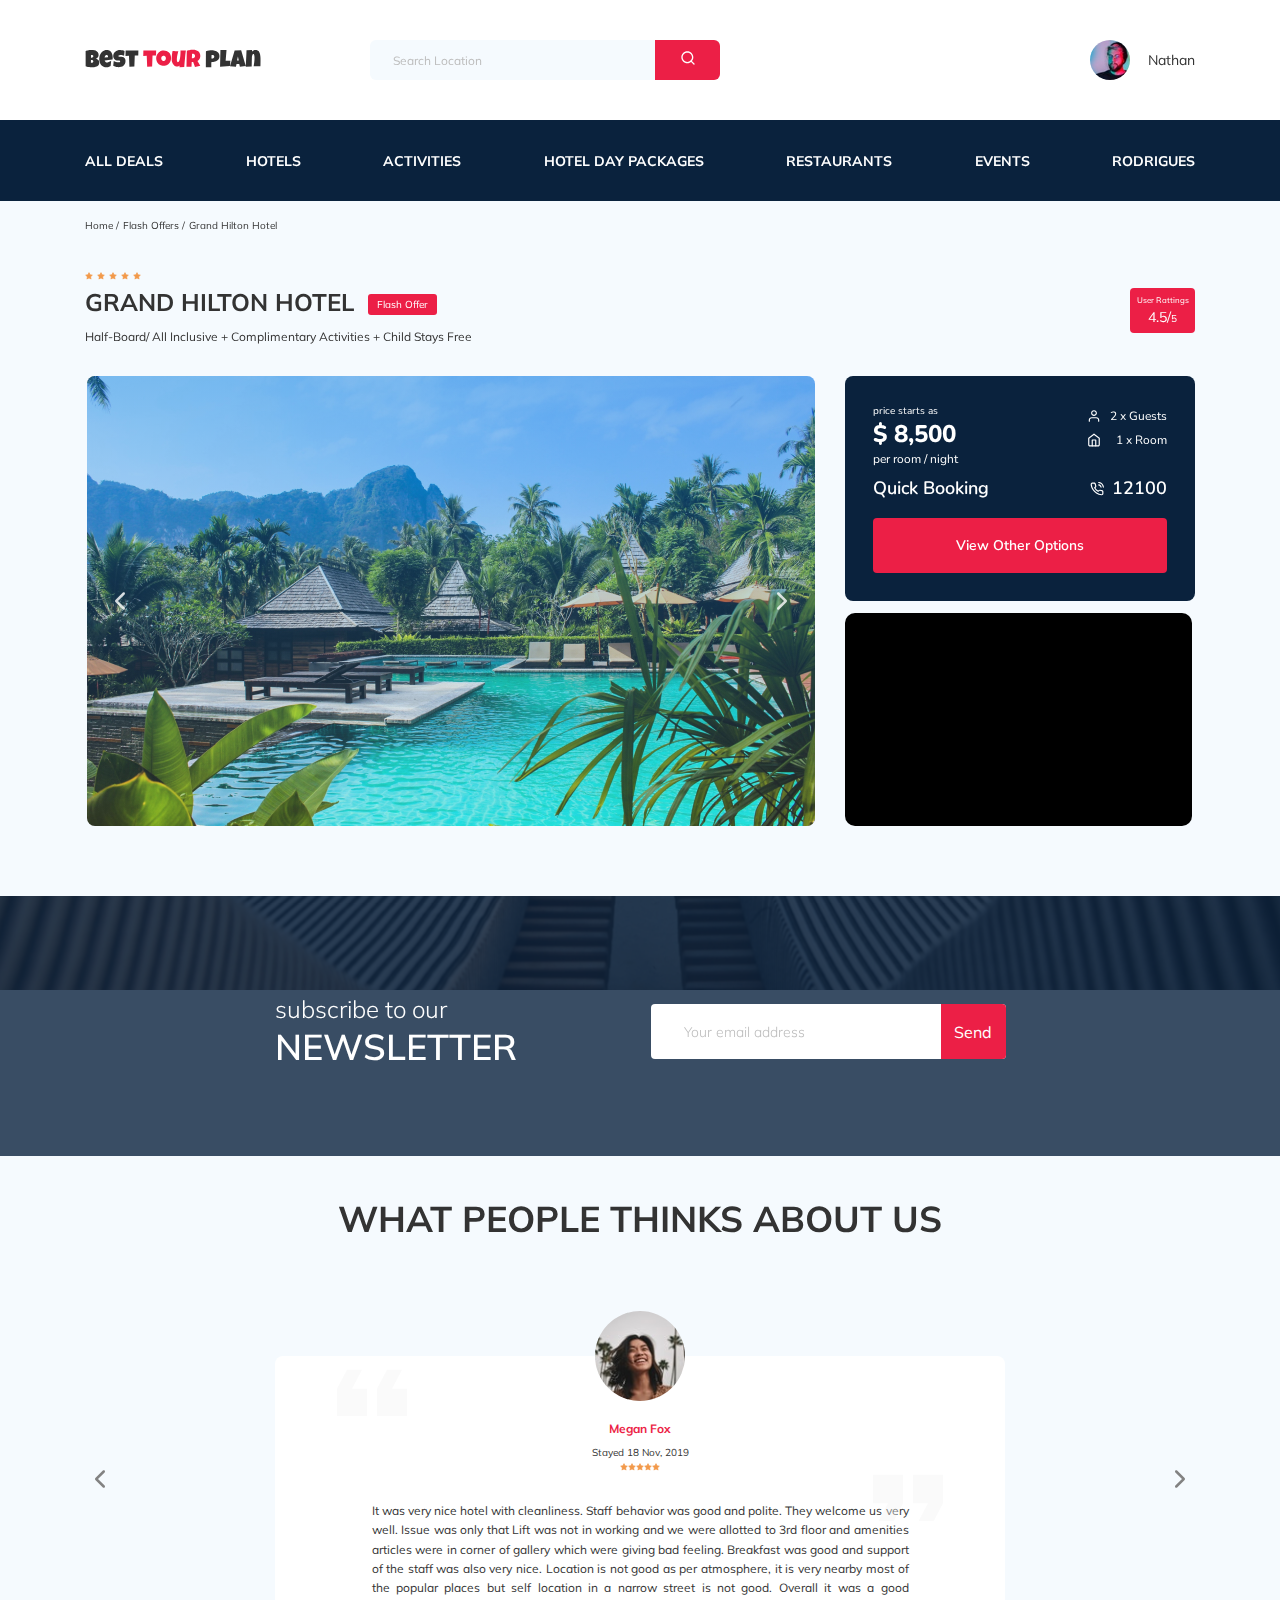
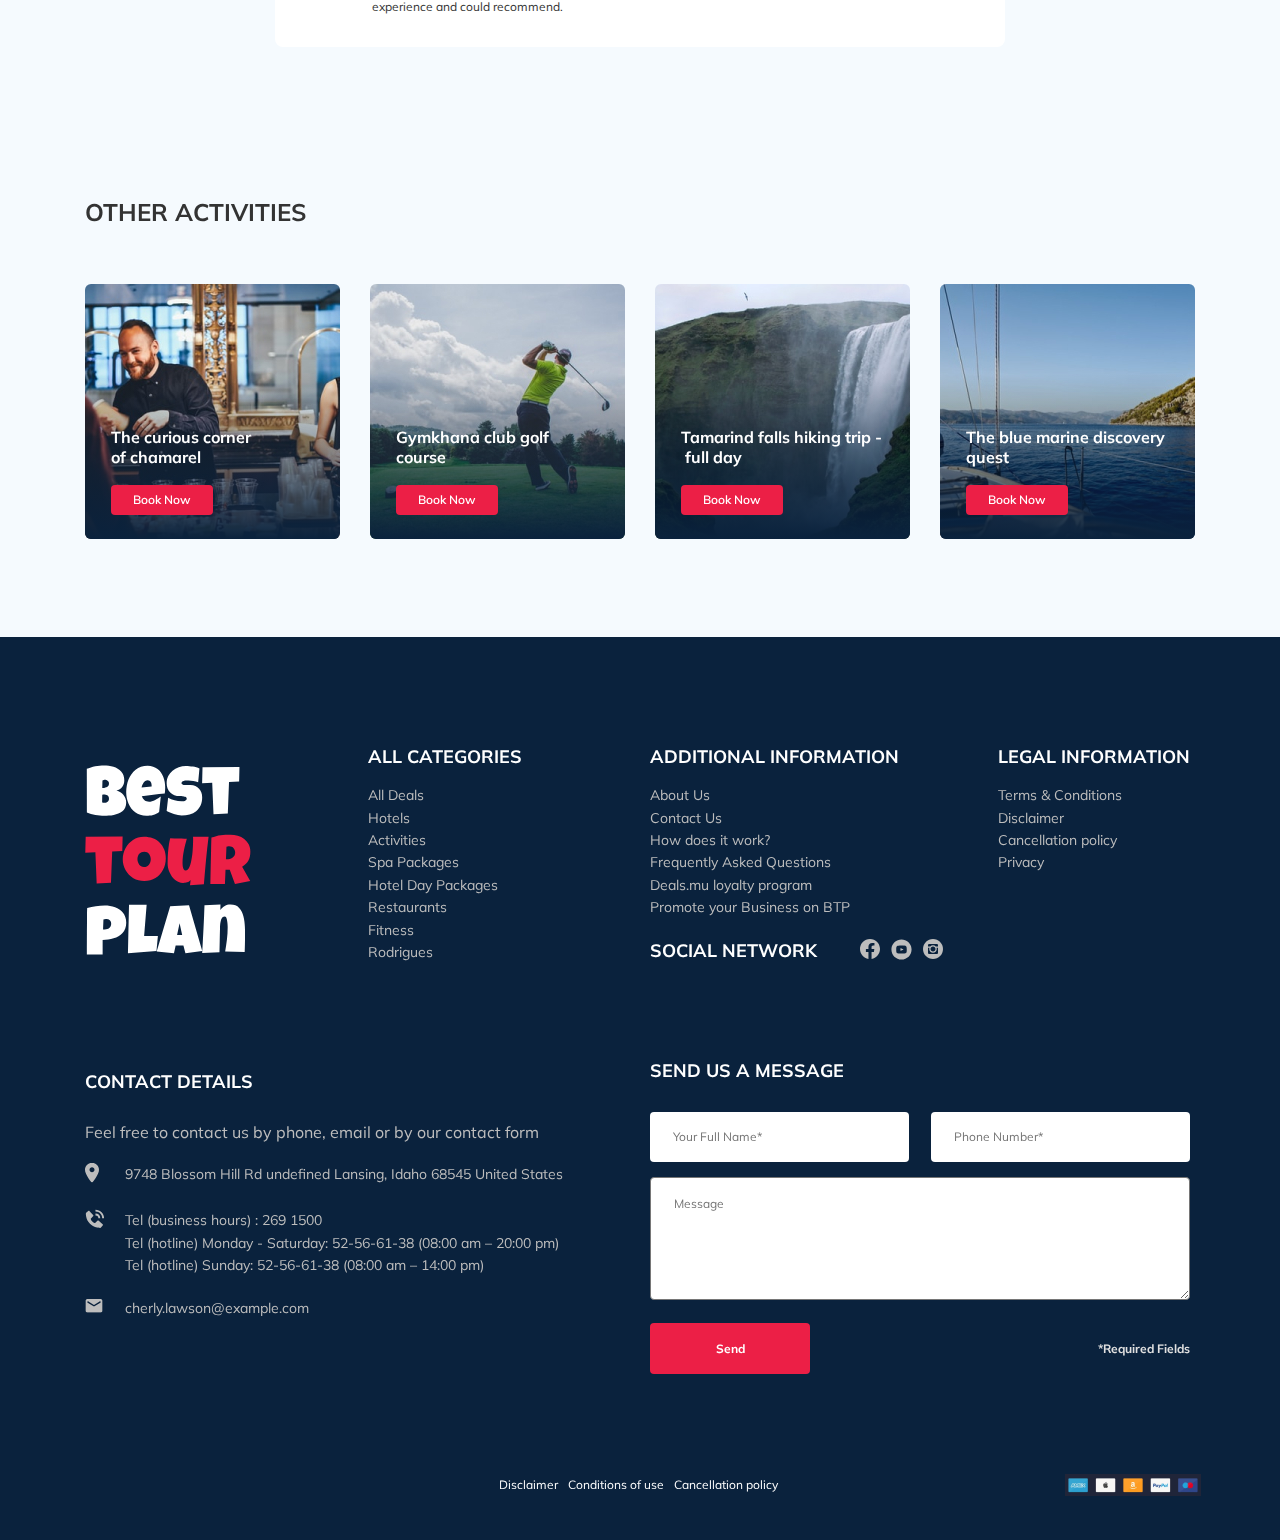
==== commit e2aa655d: "some fixex" ====
--- a/index.html
+++ b/index.html
@@ -15,6 +15,7 @@
     <script src="https://api-maps.yandex.ru/2.1/?apikey=630d8838-d4d2-4767-a334-c2ac3e7e774f&lang=ru_RU"></script>
     <script src="https://ajax.googleapis.com/ajax/libs/jquery/1.11.0/jquery.min.js"></script>
     <script src="js/parallax.js"></script>
+    <link rel="shortcut icon" href="favicon.ico" />
   </head>
   <body>
     <header class="navbar navbar--mobile--fixed">
--- a/css/style.css
+++ b/css/style.css
@@ -590,10 +590,6 @@
   margin-bottom: 0;
 }
 
-.hotel-info__description {
-  margin: 5px 0;
-}
-
 .hotel-name {
   font-size: 24px;
   line-height: 30px;
@@ -1275,6 +1271,8 @@
 
 .footer__contact-details {
   grid-column: span 2;
+  -webkit-transform: translateY(4%);
+          transform: translateY(4%);
 }
 
 .footer__contact-form {
@@ -1430,7 +1428,7 @@
           justify-content: space-evenly;
   padding: 0;
   margin: 0;
-  margin-right: 220px;
+  margin-right: 277px;
   list-style: none;
 }
 
@@ -1634,6 +1632,9 @@
   .reviews-slider__item {
     max-width: 580px;
   }
+  .activities {
+    padding-bottom: 50px;
+  }
   .activities-wrapper {
     -ms-flex-wrap: wrap;
         flex-wrap: wrap;
@@ -1644,6 +1645,9 @@
   .card {
     width: 340px;
     height: 255px;
+  }
+  .footer {
+    padding-top: 73px;
   }
   .footer-wrapper {
     -ms-grid-columns: (1fr)[6];
@@ -1659,6 +1663,8 @@
     -ms-grid-row-span: 1;
     grid-row: 1 / 2;
     grid-column: span 2;
+    width: 104px;
+    height: 120px;
   }
   .footer__social-network {
     -ms-grid-row: 1;
@@ -1977,6 +1983,12 @@
   }
 }
 
+@media (max-width: 475px) {
+  .footer__law {
+    margin-right: 0;
+  }
+}
+
 @media (max-width: 320px) {
   .navbar {
     height: 70px;
@@ -1989,6 +2001,21 @@
     font-size: 18px;
     line-height: 23px;
   }
+  .reviews-slider__item {
+    width: 280px;
+    height: 438px;
+  }
+  .reviews-slider__text {
+    margin-top: 0;
+  }
+  .reviews-slider__button--prev {
+    -webkit-transform: translateX(-140%);
+            transform: translateX(-140%);
+  }
+  .reviews-slider__button--next {
+    -webkit-transform: translateX(140%);
+            transform: translateX(140%);
+  }
   .stars {
     padding-bottom: 5px;
     display: -webkit-box;
@@ -2015,6 +2042,12 @@
     line-height: 23px;
     margin-bottom: 36px;
   }
+  .newsletter-title {
+    font-size: 20px;
+  }
+  .newsletter-title__strong {
+    font-size: 30px;
+  }
   .class-1 {
     width: 145px;
   }
@@ -2027,5 +2060,9 @@
   .class-4 {
     width: 200px;
   }
+  .footer__info {
+    -ms-grid-row: 1;
+    grid-row: 1;
+  }
 }
 /*# sourceMappingURL=style.css.map */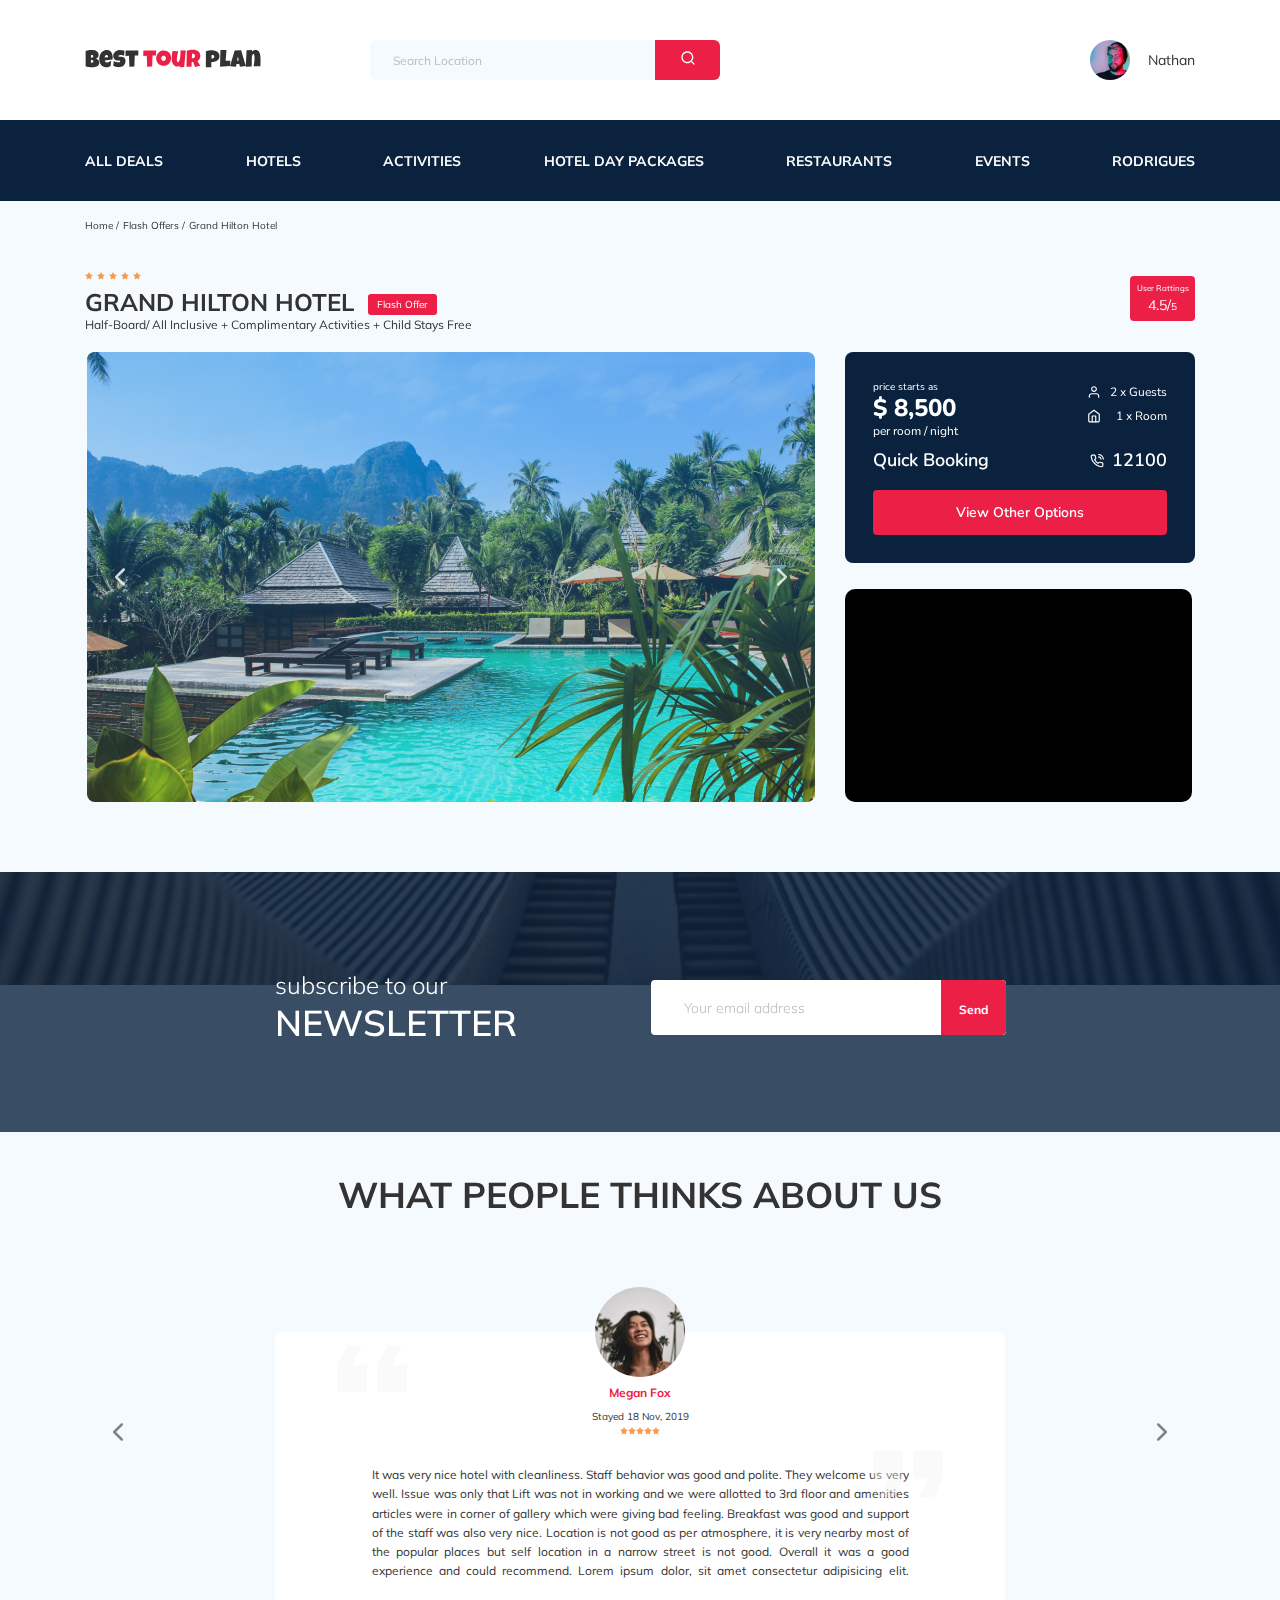
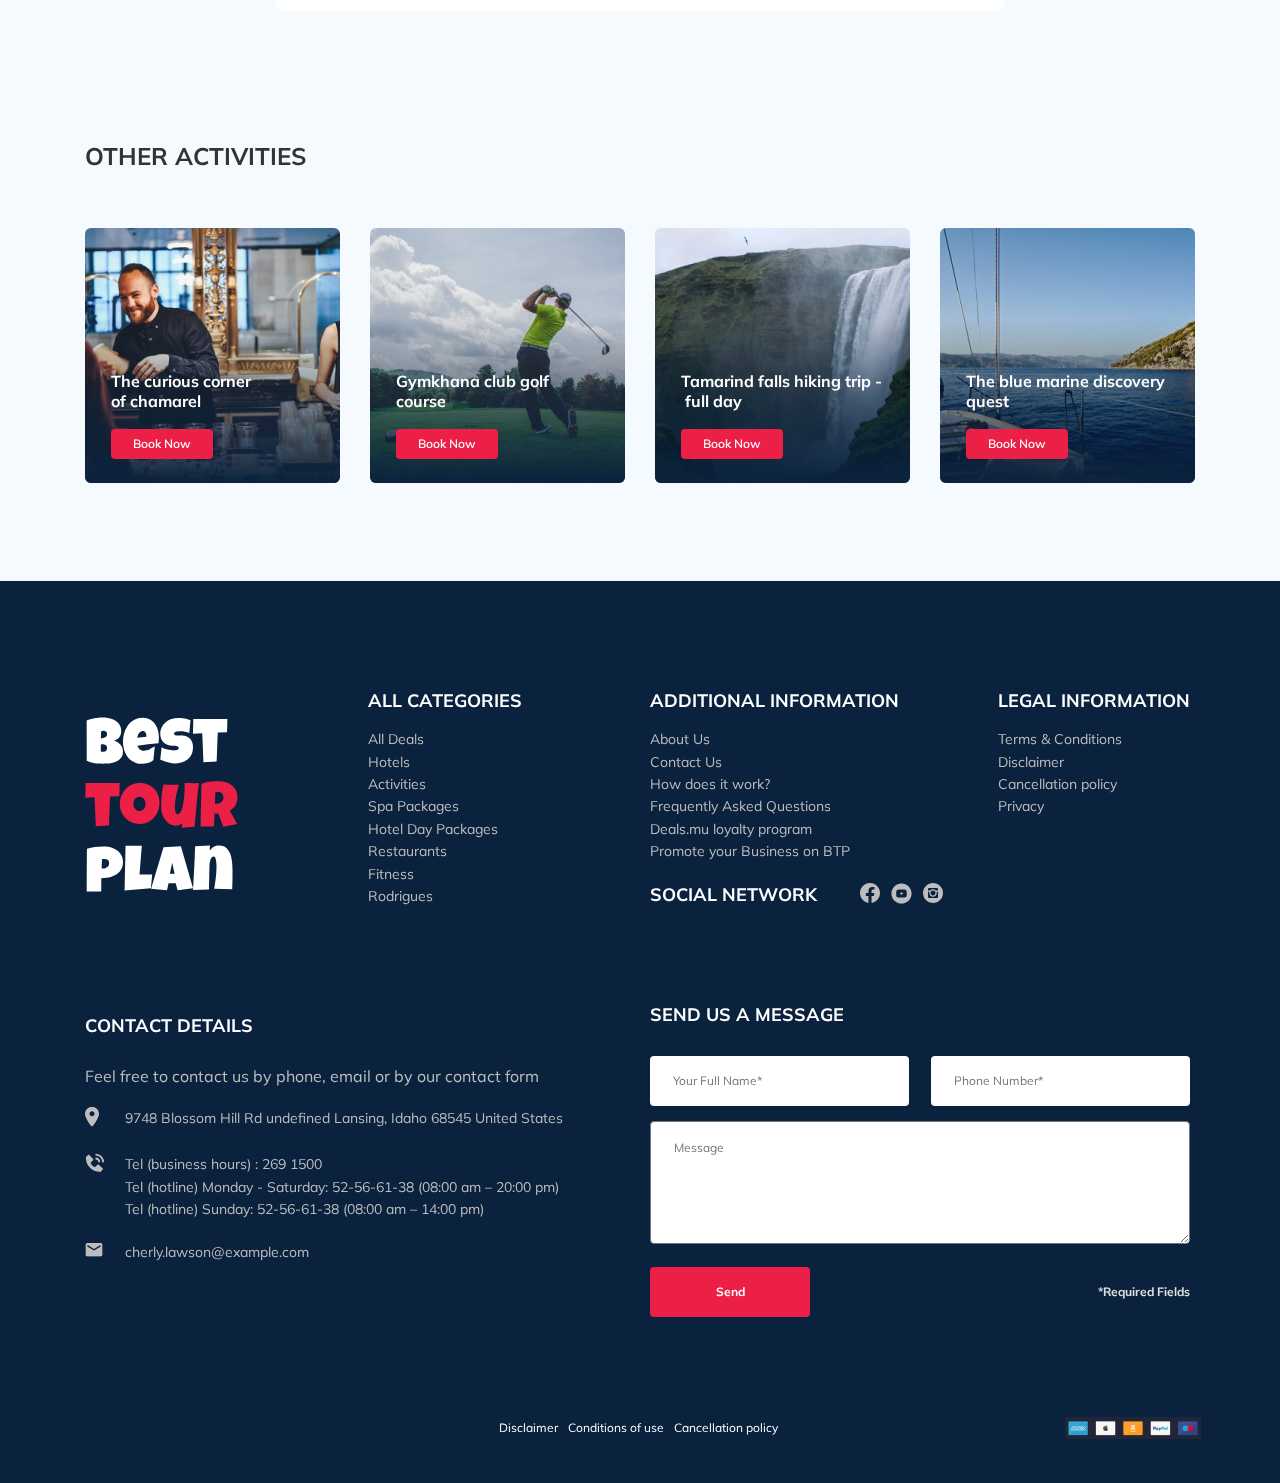
==== commit d32e16a8: "multiply-fix" ====
--- a/index.html
+++ b/index.html
@@ -21,7 +21,7 @@
     <header class="navbar navbar--mobile--fixed">
       <div class="container">
         <div class="navbar-top">
-          <a href="#" class="logo">
+          <a href="index.html" class="logo">
             <img
               src="img/horizontal-logo.svg"
               alt="Logo: Best Tour Plan"
@@ -312,9 +312,15 @@
             type="text"
             class="subscribe__input"
             placeholder="Your email address"
-            name="email"
           />
-          <button class="subscribe__button">Send</button>
+          <button
+            type="submit"
+            name="form"
+            value="sendmail"
+            class="subscribe__button"
+          >
+            <span class="span-send">Send</span>
+          </button>
         </form>
         <!-- /.newsletter-title -->
       </div>
@@ -355,7 +361,20 @@
                   staff was also very nice. Location is not good as per
                   atmosphere, it is very nearby most of the popular places but
                   self location in a narrow street is not good. Overall it was a
-                  good experience and could recommend.
+                  good experience and could recommend. Lorem ipsum dolor, sit
+                  amet consectetur adipisicing elit. Magnam aperiam rerum
+                  dolorem quia neque impedit, fugit beatae culpa ullam facilis
+                  et vitae. Assumenda laudantium nobis quidem iure fugiat
+                  perferendis quae minus, ipsa, architecto magnam ut modi sed.
+                  Magnam officia aut repudiandae nihil assumenda necessitatibus
+                  commodi sit provident dolorem qui praesentium eum illum iste
+                  cumque ipsa at optio autem, temporibus amet aliquam expedita
+                  corrupti! Est dignissimos aliquid blanditiis reiciendis!
+                  Molestiae expedita voluptatem corrupti quia quas. Amet,
+                  reprehenderit consequuntur! Officiis cumque optio, incidunt
+                  similique in esse itaque! Ratione labore voluptates
+                  reprehenderit libero, minus ab nostrum fugiat maxime fugit
+                  accusantium voluptate rem error.
                 </p>
                 <!-- /.reviews-slider__text -->
               </div>
@@ -516,7 +535,7 @@
       <div class="container">
         <h2 class="activities__title">Other Activities</h2>
         <div class="activities-wrapper">
-          <div class="card activities__card">
+          <div class="card activities__card card-1">
             <img
               src="img/activity-1.jpg"
               alt="The curious corner 
@@ -526,10 +545,10 @@
             <h3 class="card__title class-1">
               The curious corner of&nbsp;chamarel
             </h3>
-            <button class="card__button">Book Now</button>
+            <button data-toggle="modal" class="card__button">Book Now</button>
           </div>
           <!-- /.card -->
-          <div class="card activities__card">
+          <div class="card activities__card card-2">
             <img
               src="img/activity-2.jpg"
               alt="Gymkhana club golf
@@ -537,10 +556,10 @@
               class="card__image"
             />
             <h3 class="card__title class-2">Gymkhana club golf course</h3>
-            <button class="card__button">Book Now</button>
+            <button data-toggle="modal" class="card__button">Book Now</button>
           </div>
           <!-- /.card -->
-          <div class="card activities__card">
+          <div class="card activities__card card-3">
             <img
               src="img/activity-3.jpg"
               alt="Tamarind falls hiking
@@ -551,10 +570,10 @@
             <h3 class="card__title class-3">
               Tamarind falls hiking trip&nbsp;-&nbsp;full day
             </h3>
-            <button class="card__button">Book Now</button>
+            <button data-toggle="modal" class="card__button">Book Now</button>
           </div>
           <!-- /.card -->
-          <div class="card activities__card">
+          <div class="card activities__card card-4">
             <img
               src="img/activity-4.jpg"
               alt="The blue marine discovery
@@ -562,7 +581,7 @@
               class="card__image"
             />
             <h3 class="card__title class-4">The blue marine discovery quest</h3>
-            <button class="card__button">Book Now</button>
+            <button data-toggle="modal" class="card__button">Book Now</button>
           </div>
           <!-- /.card -->
         </div>
@@ -574,7 +593,7 @@
     <footer class="footer">
       <div class="container">
         <div class="footer-wrapper">
-          <a href="#" class="logo footer__logo"
+          <a href="index.html" class="logo footer__logo"
             ><img
               src="img/vertical-logo.svg"
               alt="Logo: Best Tour Plan"
@@ -649,7 +668,7 @@
           </div>
           <!-- /.footer__social-network -->
           <div class="footer__list footer__legal">
-            <h3 class="footer__title">LEGAL INFORMATION</h3>
+            <h3 class="footer__title legal-1">LEGAL INFORMATION</h3>
             <ul class="footer__ul">
               <li class="footer__item">
                 <a href="#" class="footer__link">Terms & Conditions</a>
@@ -735,7 +754,9 @@
           </div>
           <!-- /.footer__contact-details -->
           <div class="footer__contact-form">
-            <h3 class="footer__title footer__title--mb-3">Send us a message</h3>
+            <h3 class="footer__title footer__title--mb-3 mb-5">
+              Send us a message
+            </h3>
             <form action="send.php" method="POST" class="footer__form">
               <input
                 type="text"
@@ -756,8 +777,12 @@
                 placeholder="Message"
                 name="message"
               ></textarea>
-              <button class="button footer__button" type="submit">Send</button>
-              <span class="footer__info">*Required Fields</span>
+              <div class="footer__button-wrapper">
+                <button class="button footer__button" type="submit">
+                  Send
+                </button>
+                <span class="footer__info">*Required Fields</span>
+              </div>
             </form>
           </div>
           <!-- /.footer__contact-form -->
@@ -792,7 +817,7 @@
         <a href="#" class="modal__close">
           <img src="img/close.svg" alt="icon: close" />
         </a>
-        <h3 class="modal__title modal__title--mb-3">Send us a message</h3>
+        <h3 class="modal__title modal__title--mb-3 booking-1">Booking</h3>
         <form action="send.php" method="POST" class="modal__form">
           <input
             type="text"
@@ -819,8 +844,10 @@
             placeholder="Message"
             name="message"
           ></textarea>
-          <button class="button modal__button" type="submit">Send</button>
-          <span class="modal__info">*Required Fields</span>
+          <div class="modal__social-network">
+            <button class="button modal__button" type="submit">Send</button>
+            <span class="modal__info">*Required Fields</span>
+          </div>
         </form>
         <!-- /.modal__close -->
       </div>
--- a/css/style.css
+++ b/css/style.css
@@ -383,7 +383,6 @@
   color: #fff;
   min-width: 160px;
   min-height: 50px;
-  padding: 18px;
   font-style: normal;
   font-weight: bold;
   font-size: 12px;
@@ -533,6 +532,8 @@
   font-size: 14px;
   line-height: 18px;
   color: #333333;
+  font-style: normal;
+  font-weight: normal;
 }
 
 .breadcrumb-list {
@@ -609,6 +610,7 @@
 .hotel-description {
   font-size: 12px;
   line-height: 15px;
+  margin: 0;
 }
 
 .hotel-grid {
@@ -765,7 +767,7 @@
   font-style: normal;
   font-weight: 800;
   font-size: 24px;
-  line-height: 33px;
+  line-height: 29px;
 }
 
 .booking__per-room {
@@ -963,6 +965,14 @@
   background-color: #EC1F46;
   color: #fff;
   cursor: pointer;
+  border-radius: 0px 4px 4px 0px;
+}
+
+.span-send {
+  font-style: normal;
+  font-weight: bold;
+  font-size: 12px;
+  line-height: 15px;
 }
 
 .reviews {
@@ -1023,9 +1033,7 @@
 
 .reviews-slider__button {
   position: absolute;
-  top: 50%;
-  -webkit-transform: translateY(-50%);
-          transform: translateY(-50%);
+  top: 40%;
   width: 30px;
   height: 30px;
   background-repeat: no-repeat;
@@ -1040,11 +1048,15 @@
 .reviews-slider__button--prev {
   background-image: url(../img/arrow-prev-secondary.svg);
   left: 0;
+  -webkit-transform: translateX(60%);
+          transform: translateX(60%);
 }
 
 .reviews-slider__button--next {
   background-image: url(../img/arrow-next-secondary.svg);
   right: 0;
+  -webkit-transform: translateX(-60%);
+          transform: translateX(-60%);
 }
 
 .reviews-slider__profile {
@@ -1078,6 +1090,7 @@
   ine-height: 15px;
   color: #EC1F46;
   margin-bottom: 10px;
+  margin-top: 0px;
 }
 
 .reviews-slider__date {
@@ -1107,6 +1120,7 @@
   text-align: justify;
   margin: auto;
   padding-bottom: 30px;
+  overflow: auto;
 }
 
 .activities {
@@ -1120,6 +1134,7 @@
   line-height: 30px;
   text-transform: uppercase;
   margin-bottom: 57px;
+  margin-top: 0px;
 }
 
 .activities-wrapper {
@@ -1227,7 +1242,7 @@
   -ms-grid-row: 1;
   -ms-grid-row-span: 2;
   grid-row: 1 / 3;
-  width: 166px;
+  width: 153px;
   -ms-flex-item-align: center;
       -ms-grid-row-align: center;
       align-self: center;
@@ -1446,8 +1461,25 @@
   height: 22px;
 }
 
+.footer__button-wrapper {
+  display: -webkit-box;
+  display: -ms-flexbox;
+  display: flex;
+  -webkit-box-align: center;
+      -ms-flex-align: center;
+          align-items: center;
+  -webkit-box-pack: justify;
+      -ms-flex-pack: justify;
+          justify-content: space-between;
+  width: 540px;
+}
+
 .tele-p {
   margin: 0;
+}
+
+.modal {
+  overflow: auto;
 }
 
 .modal__overlay {
@@ -1486,7 +1518,7 @@
 
 .modal__dialog {
   position: fixed;
-  top: 50%;
+  top: 45%;
   left: 50%;
   max-width: 478px;
   padding: 33px 88px;
@@ -1500,6 +1532,7 @@
   opacity: 0;
   -webkit-transition: opacity 0.2s;
   transition: opacity 0.2s;
+  overflow: auto;
 }
 
 .modal__dialog--visible {
@@ -1525,14 +1558,24 @@
 }
 
 .modal__input {
-  width: 100%;
+  width: 300px;
   margin-bottom: 15px;
+  font-style: normal;
+  font-weight: normal;
+  font-size: 12px;
+  line-height: 15px;
 }
 
 .modal__message {
-  width: 100%;
+  width: 300px;
   min-height: 123px;
   margin-bottom: 15px;
+  font-style: normal;
+  font-weight: normal;
+  font-size: 12px;
+  line-height: 15px;
+  resize: none;
+  max-height: 123px;
 }
 
 .modal__info {
@@ -1541,6 +1584,20 @@
   font-size: 12px;
   line-height: 15px;
   color: #E0E0E0;
+  margin-bottom: 0px;
+}
+
+.modal__social-network {
+  display: -webkit-box;
+  display: -ms-flexbox;
+  display: flex;
+  -webkit-box-pack: justify;
+      -ms-flex-pack: justify;
+          justify-content: space-between;
+  width: 300px;
+  -webkit-box-align: center;
+      -ms-flex-align: center;
+          align-items: center;
 }
 
 @media (max-width: 1920px) {
@@ -1577,12 +1634,17 @@
   .logo {
     width: 132px;
   }
+  .newsletter {
+    padding: 92px 0 93px 0;
+  }
   .navbar-top {
     padding-top: 30px;
     padding-bottom: 30px;
   }
   .navbar__search {
     margin-left: auto;
+    -webkit-transform: translateX(-10px);
+            transform: translateX(-10px);
   }
   .navbar-menu {
     padding-top: 22px;
@@ -1629,11 +1691,21 @@
     line-height: 38px;
     margin-bottom: 50px;
   }
+  .reviews-slider__text {
+    max-height: 133px;
+  }
   .reviews-slider__item {
     max-width: 580px;
   }
+  .reviews-slider__button {
+    top: 47%;
+  }
   .activities {
+    padding-top: 55px;
     padding-bottom: 50px;
+  }
+  .activities__title {
+    margin-bottom: 54px;
   }
   .activities-wrapper {
     -ms-flex-wrap: wrap;
@@ -1646,24 +1718,31 @@
     width: 340px;
     height: 255px;
   }
+  .card__title {
+    max-width: 200px;
+  }
   .footer {
     padding-top: 73px;
   }
+  .footer__title--mb-3 {
+    margin-top: 8px;
+  }
+  .footer__title--inline {
+    margin-left: -86px;
+  }
   .footer-wrapper {
-    -ms-grid-columns: (1fr)[6];
-        grid-template-columns: repeat(6, 1fr);
     grid-row-gap: 40px;
   }
   .footer__input {
-    -ms-flex-preferred-size: 49%;
-        flex-basis: 49%;
+    -ms-flex-preferred-size: 47%;
+        flex-basis: 47%;
   }
   .footer__logo {
     -ms-grid-row: 1;
     -ms-grid-row-span: 1;
     grid-row: 1 / 2;
     grid-column: span 2;
-    width: 104px;
+    width: 99px;
     height: 120px;
   }
   .footer__social-network {
@@ -1683,19 +1762,26 @@
   }
   .footer__legal {
     grid-column: span 2;
+    margin-left: -35px;
+    -webkit-transform: translateX(-10px);
+            transform: translateX(-10px);
   }
   .footer__additional {
     grid-column: span 2;
+    margin-left: -74px;
   }
   .footer__contact-details {
     -ms-grid-row: 3;
     grid-row: 3;
     grid-column: span 5;
+    -webkit-transform: translateY(4%);
+            transform: translateY(4%);
   }
   .footer__contact-form {
     grid-column: span 5;
     -ms-grid-row: 4;
     grid-row: 4;
+    margin-bottom: 23px;
   }
   .footer__bottom {
     -ms-grid-column: 1;
@@ -1883,8 +1969,19 @@
     width: 49%;
     height: 255px;
   }
+  .footer__title--inline {
+    margin: 0 43px 0 0;
+  }
   .footer__law {
     margin-right: 151px;
+  }
+  .footer__legal {
+    grid-column: span 2;
+    margin-left: 25%;
+  }
+  .footer__additional {
+    grid-column: span 2;
+    margin-left: 0;
   }
   .footer__input {
     -ms-flex-preferred-size: 100%;
@@ -1920,6 +2017,24 @@
   }
   .subscribe {
     width: 100%;
+  }
+  .footer__button-wrapper {
+    display: -webkit-box;
+    display: -ms-flexbox;
+    display: flex;
+    -webkit-box-orient: vertical;
+    -webkit-box-direction: reverse;
+        -ms-flex-direction: column-reverse;
+            flex-direction: column-reverse;
+    -webkit-box-align: start;
+        -ms-flex-align: start;
+            align-items: flex-start;
+  }
+  .footer__info {
+    margin: 15px 0 15px 0;
+  }
+  .footer__message {
+    margin-bottom: 0px;
   }
   .footer-wrapper {
     -ms-grid-columns: 1fr;
@@ -1981,6 +2096,28 @@
   .footer__law {
     margin-bottom: 10px;
   }
+  .modal__input {
+    width: 200px;
+  }
+  .modal__message {
+    width: 200px;
+  }
+  .modal__social-network {
+    display: -webkit-box;
+    display: -ms-flexbox;
+    display: flex;
+    -webkit-box-orient: vertical;
+    -webkit-box-direction: reverse;
+        -ms-flex-direction: column-reverse;
+            flex-direction: column-reverse;
+    -webkit-box-align: start;
+        -ms-flex-align: start;
+            align-items: flex-start;
+    width: 200px;
+  }
+  .modal__info {
+    margin-bottom: 15px;
+  }
 }
 
 @media (max-width: 475px) {
@@ -1989,9 +2126,27 @@
   }
 }
 
+@media (max-width: 396px) {
+  .modal__dialog {
+    padding: 33px 60px;
+  }
+  .modal__input {
+    width: 200px;
+  }
+  .modal__message {
+    width: 200px;
+  }
+}
+
 @media (max-width: 320px) {
   .navbar {
     height: 70px;
+  }
+  .navbar-menu {
+    overflow: auto;
+  }
+  .reviews {
+    padding: 32px 0 50px 0;
   }
   .reviews__title {
     font-size: 18px;
@@ -2024,7 +2179,10 @@
     margin-right: 37px;
   }
   .hotel {
-    padding-top: 5px;
+    padding-bottom: 40px;
+  }
+  .hotel-info {
+    padding-bottom: 38px;
   }
   .hotel-slider {
     height: 180px;
@@ -2034,6 +2192,9 @@
   }
   .card {
     width: 100%;
+  }
+  .activities {
+    padding-bottom: 40px;
   }
   .activities__title {
     font-style: normal;
@@ -2048,6 +2209,50 @@
   .newsletter-title__strong {
     font-size: 30px;
   }
+  .footer__icon-wrapper {
+    min-width: 30px;
+  }
+  .footer-wrapper {
+    grid-row-gap: 30px;
+  }
+  .footer__legal {
+    margin-left: 10px;
+    -ms-grid-row: 3;
+    grid-row: 3;
+  }
+  .footer__additional {
+    -ms-grid-row: 4;
+    grid-row: 4;
+  }
+  .footer__categories {
+    -ms-grid-row: 5;
+    grid-row: 5;
+  }
+  .footer__social-network {
+    display: -webkit-box;
+    display: -ms-flexbox;
+    display: flex;
+    -webkit-box-orient: vertical;
+    -webkit-box-direction: normal;
+        -ms-flex-direction: column;
+            flex-direction: column;
+    -webkit-box-align: start;
+        -ms-flex-align: start;
+            align-items: flex-start;
+  }
+  .footer__social-links {
+    margin-top: 22px;
+  }
+  .footer__title--mb-3 {
+    margin-bottom: 25px;
+  }
+  .footer__contact-form {
+    margin-bottom: 0px;
+    margin-top: 19px;
+  }
+  .breadcrumb-list {
+    margin-top: 70px;
+  }
   .class-1 {
     width: 145px;
   }
@@ -2060,9 +2265,33 @@
   .class-4 {
     width: 200px;
   }
-  .footer__info {
-    -ms-grid-row: 1;
-    grid-row: 1;
+  .card-1 {
+    -webkit-box-ordinal-group: 2;
+        -ms-flex-order: 1;
+            order: 1;
+  }
+  .card-2 {
+    -webkit-box-ordinal-group: 4;
+        -ms-flex-order: 3;
+            order: 3;
+  }
+  .card-3 {
+    -webkit-box-ordinal-group: 3;
+        -ms-flex-order: 2;
+            order: 2;
+  }
+  .card-4 {
+    -webkit-box-ordinal-group: 5;
+        -ms-flex-order: 4;
+            order: 4;
+  }
+  .legal-1 {
+    -webkit-box-ordinal-group: 0;
+        -ms-flex-order: -1;
+            order: -1;
+  }
+  .mb-5 {
+    margin-bottom: 15px;
   }
 }
 /*# sourceMappingURL=style.css.map */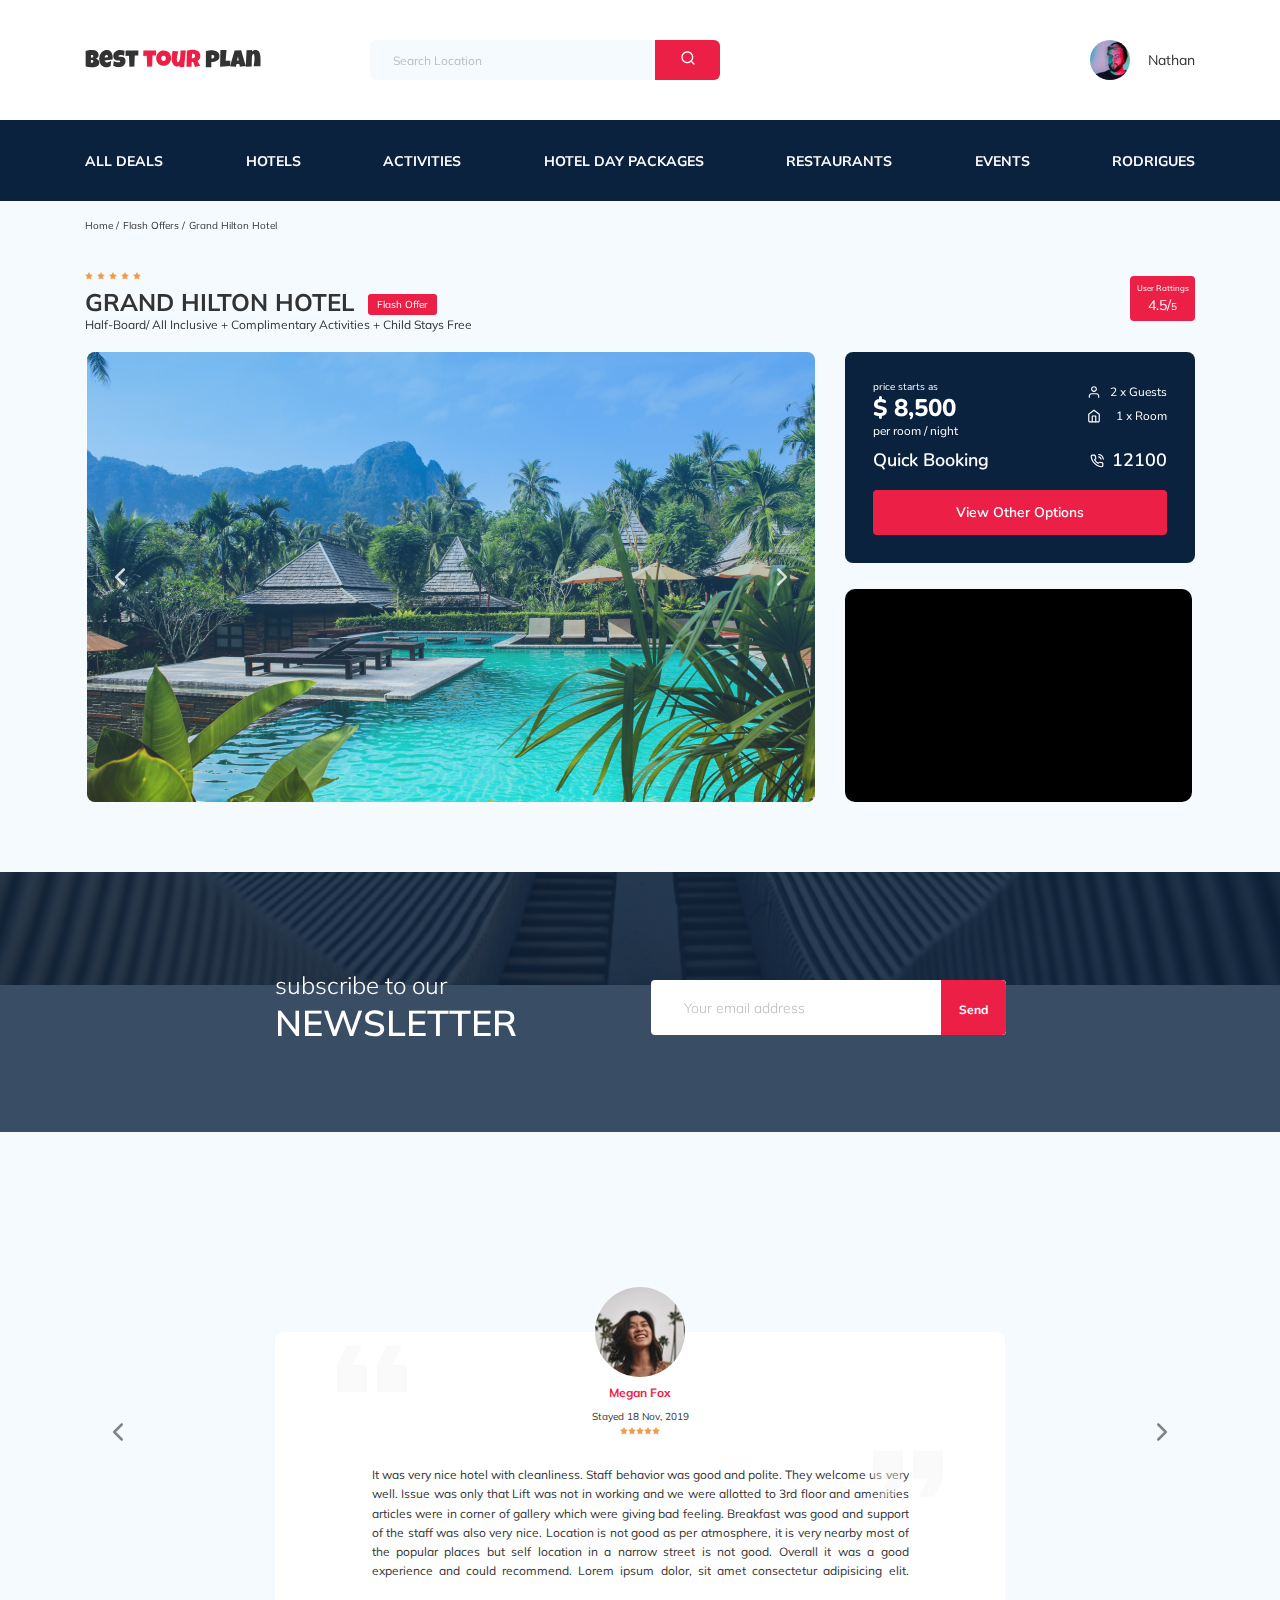
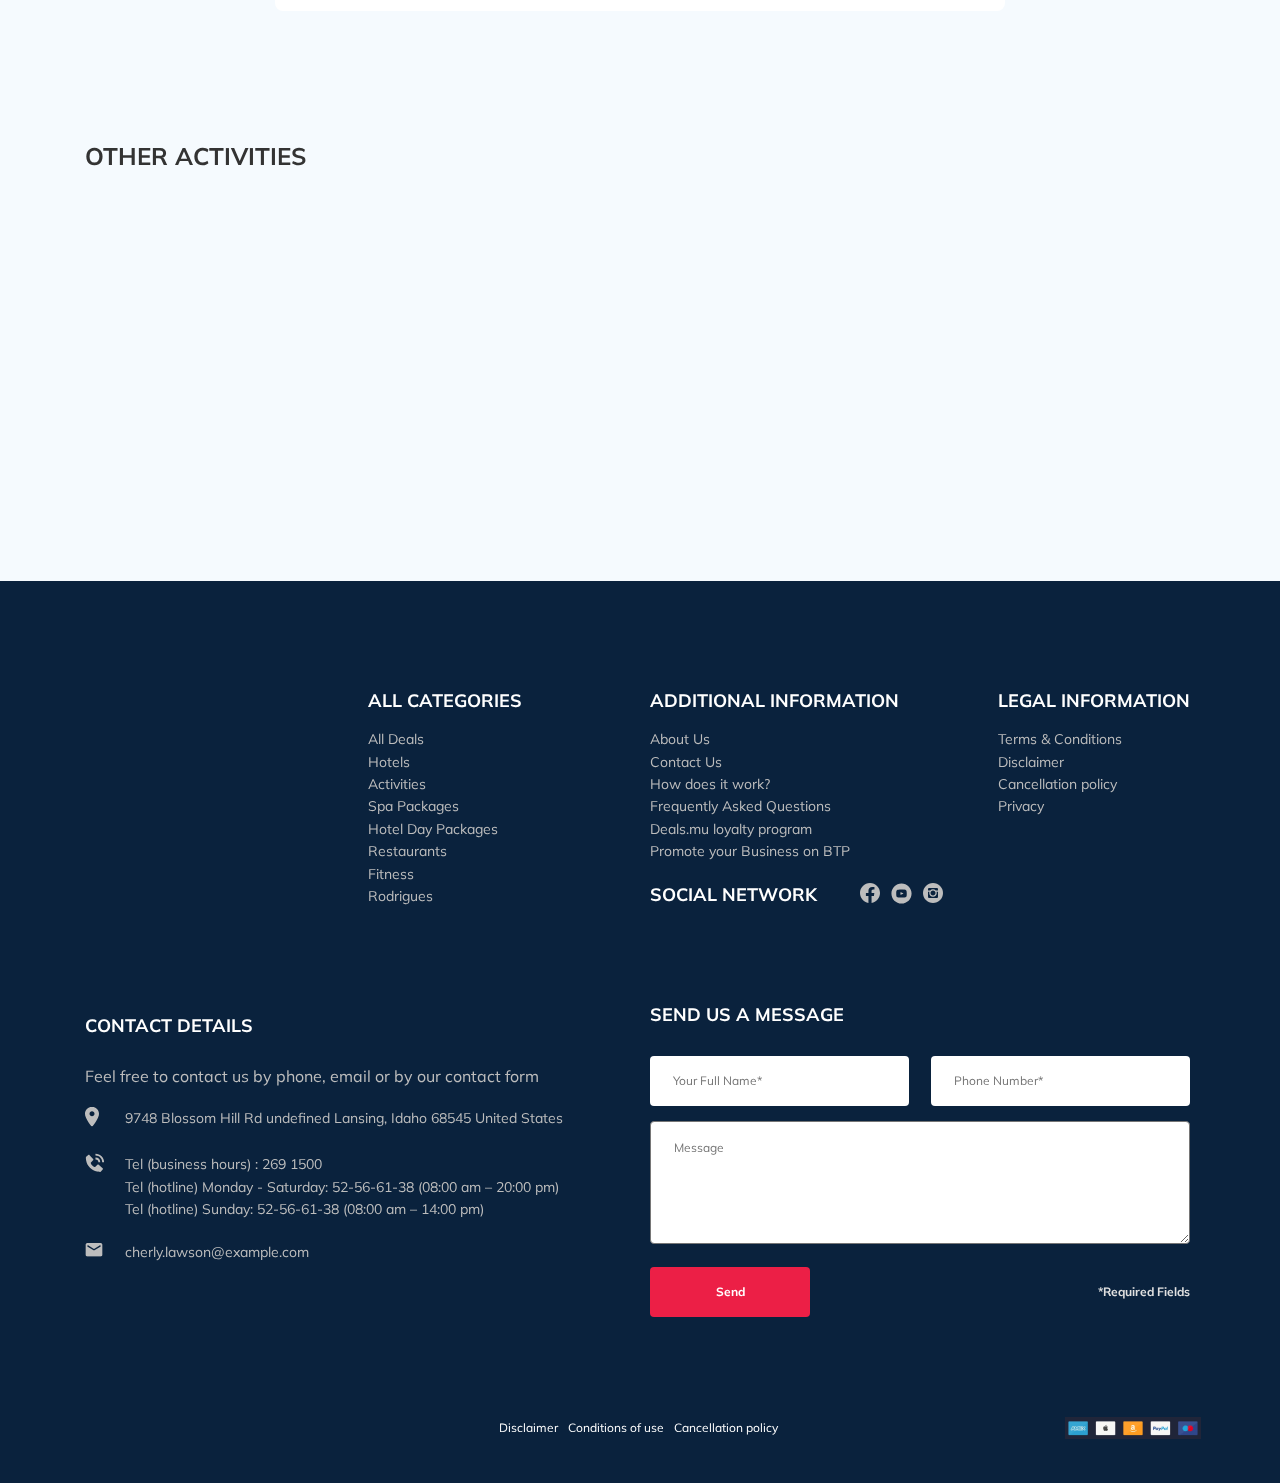
==== commit a04c789b: "all" ====
--- a/index.html
+++ b/index.html
@@ -11,6 +11,7 @@
       rel="stylesheet"
     />
     <link rel="stylesheet" href="css/swiper-bundle.min.css" />
+    <link rel="stylesheet" href="css/aos.css" />
     <link rel="stylesheet" href="css/style.css" />
     <script src="https://api-maps.yandex.ru/2.1/?apikey=630d8838-d4d2-4767-a334-c2ac3e7e774f&lang=ru_RU"></script>
     <script src="https://ajax.googleapis.com/ajax/libs/jquery/1.11.0/jquery.min.js"></script>
@@ -329,7 +330,13 @@
     <!-- /.newsletter -->
     <section class="reviews">
       <div class="container">
-        <h2 class="reviews__title">What people thinks about&nbsp;us</h2>
+        <h2
+          class="reviews__title"
+          data-aos="fade-up"
+          data-aos-anchor-placement="bottom-bottom"
+        >
+          What people thinks about&nbsp;us
+        </h2>
         <div class="swiper-container reviews-slider">
           <div class="swiper-wrapper">
             <div class="swiper-slide">
@@ -535,7 +542,11 @@
       <div class="container">
         <h2 class="activities__title">Other Activities</h2>
         <div class="activities-wrapper">
-          <div class="card activities__card card-1">
+          <div
+            class="card activities__card card-1"
+            data-aos="fade-up"
+            data-aos-duration="1000"
+          >
             <img
               src="img/activity-1.jpg"
               alt="The curious corner 
@@ -548,7 +559,11 @@
             <button data-toggle="modal" class="card__button">Book Now</button>
           </div>
           <!-- /.card -->
-          <div class="card activities__card card-2">
+          <div
+            class="card activities__card card-2"
+            data-aos="fade-up"
+            data-aos-duration="1200"
+          >
             <img
               src="img/activity-2.jpg"
               alt="Gymkhana club golf
@@ -559,7 +574,11 @@
             <button data-toggle="modal" class="card__button">Book Now</button>
           </div>
           <!-- /.card -->
-          <div class="card activities__card card-3">
+          <div
+            class="card activities__card card-3"
+            data-aos="fade-up"
+            data-aos-duration="1400"
+          >
             <img
               src="img/activity-3.jpg"
               alt="Tamarind falls hiking
@@ -573,7 +592,11 @@
             <button data-toggle="modal" class="card__button">Book Now</button>
           </div>
           <!-- /.card -->
-          <div class="card activities__card card-4">
+          <div
+            class="card activities__card card-4"
+            data-aos="fade-up"
+            data-aos-duration="1600"
+          >
             <img
               src="img/activity-4.jpg"
               alt="The blue marine discovery
@@ -598,6 +621,7 @@
               src="img/vertical-logo.svg"
               alt="Logo: Best Tour Plan"
               class="logo footer__logo"
+              data-aos="flip-left"
           /></a>
           <div class="footer__list footer__categories">
             <h3 class="footer__title">ALL CATEGORIES</h3>
@@ -757,19 +781,26 @@
             <h3 class="footer__title footer__title--mb-3 mb-5">
               Send us a message
             </h3>
-            <form action="send.php" method="POST" class="footer__form">
-              <input
-                type="text"
-                class="input footer__input"
-                placeholder="Your Full Name*"
-                name="name"
-              />
-              <input
-                type="text"
-                class="input footer__input"
-                placeholder="Phone Number*"
-                name="phone"
-              />
+            <form action="send.php" method="POST" class="footer__form form">
+              <div class="footer__input-group">
+                <input
+                  type="text"
+                  class="input footer__input"
+                  placeholder="Your Full Name*"
+                  name="name"
+                  required
+                />
+              </div>
+              <div class="footer__input-group">
+                <input
+                  type="tel"
+                  class="input footer__input"
+                  placeholder="Phone Number*"
+                  name="phone"
+                  id="phone"
+                  required
+                />
+              </div>
               <textarea
                 class="message footer__message"
                 cols="30"
@@ -811,51 +842,69 @@
     </footer>
     <!-- /.footer -->
     <div class="modal">
-      <div class="modal__overlay"></div>
-      <!-- /.modal__overlay -->
-      <div class="modal__dialog">
-        <a href="#" class="modal__close">
-          <img src="img/close.svg" alt="icon: close" />
-        </a>
-        <h3 class="modal__title modal__title--mb-3 booking-1">Booking</h3>
-        <form action="send.php" method="POST" class="modal__form">
-          <input
-            type="text"
-            class="input modal__input"
-            placeholder="Your Full Name*"
-            name="name"
-          />
-          <input
-            type="text"
-            class="input modal__input"
-            placeholder="Phone Number*"
-            name="phone"
-          />
-          <input
-            type="text"
-            class="input modal__input"
-            placeholder="Email*"
-            name="phone"
-          />
-          <textarea
-            class="message modal__message"
-            cols="30"
-            rows="10"
-            placeholder="Message"
-            name="message"
-          ></textarea>
-          <div class="modal__social-network">
-            <button class="button modal__button" type="submit">Send</button>
-            <span class="modal__info">*Required Fields</span>
-          </div>
-        </form>
-        <!-- /.modal__close -->
+      <div class="modal__overlay">
+        <div class="modal__dialog">
+          <a href="#" class="modal__close">
+            <img src="img/close.svg" class="modal__cross" alt="icon: close" />
+          </a>
+          <h3 class="modal__title modal__title--mb-3 booking-1">Booking</h3>
+          <form action="send.php" method="POST" class="modal__form form">
+            <input
+              type="text"
+              class="input modal__input"
+              placeholder="Your Full Name*"
+              name="name"
+              required
+              minlength="2"
+            />
+            <input
+              type="tel"
+              class="input modal__input"
+              placeholder="Phone Number*"
+              name="phone"
+              id="phone-1"
+              required
+            />
+            <input
+              type="email"
+              class="input modal__input"
+              placeholder="Email*"
+              name="emial"
+            />
+            <textarea
+              class="message modal__message"
+              cols="30"
+              rows="10"
+              placeholder="Message"
+              name="message"
+            ></textarea>
+            <div class="modal__social-network">
+              <button class="button modal__button" type="submit">Send</button>
+              <span class="modal__info">*Required Fields</span>
+            </div>
+          </form>
+          <!-- /.modal__close -->
+        </div>
+        <!-- /.modal__overlay -->
       </div>
       <!-- /.modal__dialog -->
     </div>
     <!-- /.modal -->
     <script src="js/jquery-3.6.0.min.js"></script>
     <script src="js/swiper-bundle.min.js"></script>
+    <script src="js/jquery.validate.min.js"></script>
+    <script src="js/aos.js"></script>
+    <script src="js/jquery.maskedinput.min.js"></script>
+    <script>
+      $(document).ready(function () {
+        $("#phone").mask("+7 (999) 99-99-9999");
+      });
+    </script>
+    <script>
+      $(document).ready(function () {
+        $("#phone-1").mask("+7 (999) 99-99-9999");
+      });
+    </script>
     <script src="js/main.js"></script>
   </body>
 </html>
--- a/css/style.css
+++ b/css/style.css
@@ -390,6 +390,11 @@
   cursor: pointer;
 }
 
+.invalid {
+  color: #EC1F46;
+  border-bottom: 1px solid red;
+}
+
 .navbar {
   background-color: #fff;
 }
@@ -1384,11 +1389,13 @@
 }
 
 .footer__input {
+  width: 100%;
+}
+
+.footer__input-group {
   margin-bottom: 15px;
   -ms-flex-preferred-size: 48%;
       flex-basis: 48%;
-  font-style: normal;
-  font-weight: normal;
   font-size: 12px;
   line-height: 15px;
 }
@@ -1484,6 +1491,9 @@
 
 .modal__overlay {
   position: fixed;
+  display: -webkit-box;
+  display: -ms-flexbox;
+  display: flex;
   left: 0;
   top: 0;
   right: 0;
@@ -1494,6 +1504,7 @@
   opacity: 0;
   -webkit-transition: opacity 0.2s;
   transition: opacity 0.2s;
+  overflow: auto;
 }
 
 .modal__overlay--visible {
@@ -1517,14 +1528,9 @@
 }
 
 .modal__dialog {
-  position: fixed;
-  top: 45%;
-  left: 50%;
   max-width: 478px;
   padding: 33px 88px;
   background-color: #0A223D;
-  -webkit-transform: translate(-50%, -50%);
-          transform: translate(-50%, -50%);
   color: #fff;
   border-radius: 8px;
   z-index: 101;
@@ -1533,6 +1539,7 @@
   -webkit-transition: opacity 0.2s;
   transition: opacity 0.2s;
   overflow: auto;
+  margin: auto;
 }
 
 .modal__dialog--visible {
@@ -1541,9 +1548,9 @@
 }
 
 .modal__close {
-  position: absolute;
-  right: 18px;
-  top: 17px;
+  position: relative;
+  right: -118%;
+  top: -15px;
   cursor: pointer;
 }
 
@@ -1559,7 +1566,7 @@
 
 .modal__input {
   width: 300px;
-  margin-bottom: 15px;
+  margin-top: 15px;
   font-style: normal;
   font-weight: normal;
   font-size: 12px;
@@ -1569,13 +1576,18 @@
 .modal__message {
   width: 300px;
   min-height: 123px;
-  margin-bottom: 15px;
+  margin-top: 15px;
   font-style: normal;
   font-weight: normal;
   font-size: 12px;
   line-height: 15px;
   resize: none;
   max-height: 123px;
+  overflow: auto;
+}
+
+.modal__button {
+  margin-top: 15px;
 }
 
 .modal__info {
@@ -1620,7 +1632,7 @@
     width: 230px;
     height: 230px;
   }
-  .footer__input {
+  .footer__input-group {
     -ms-flex-preferred-size: 100%;
         flex-basis: 100%;
   }
@@ -1983,7 +1995,7 @@
     grid-column: span 2;
     margin-left: 0;
   }
-  .footer__input {
+  .footer__input-group {
     -ms-flex-preferred-size: 100%;
         flex-basis: 100%;
   }
@@ -2293,5 +2305,8 @@
   .mb-5 {
     margin-bottom: 15px;
   }
+  .booking-1 {
+    margin-top: 0;
+  }
 }
 /*# sourceMappingURL=style.css.map */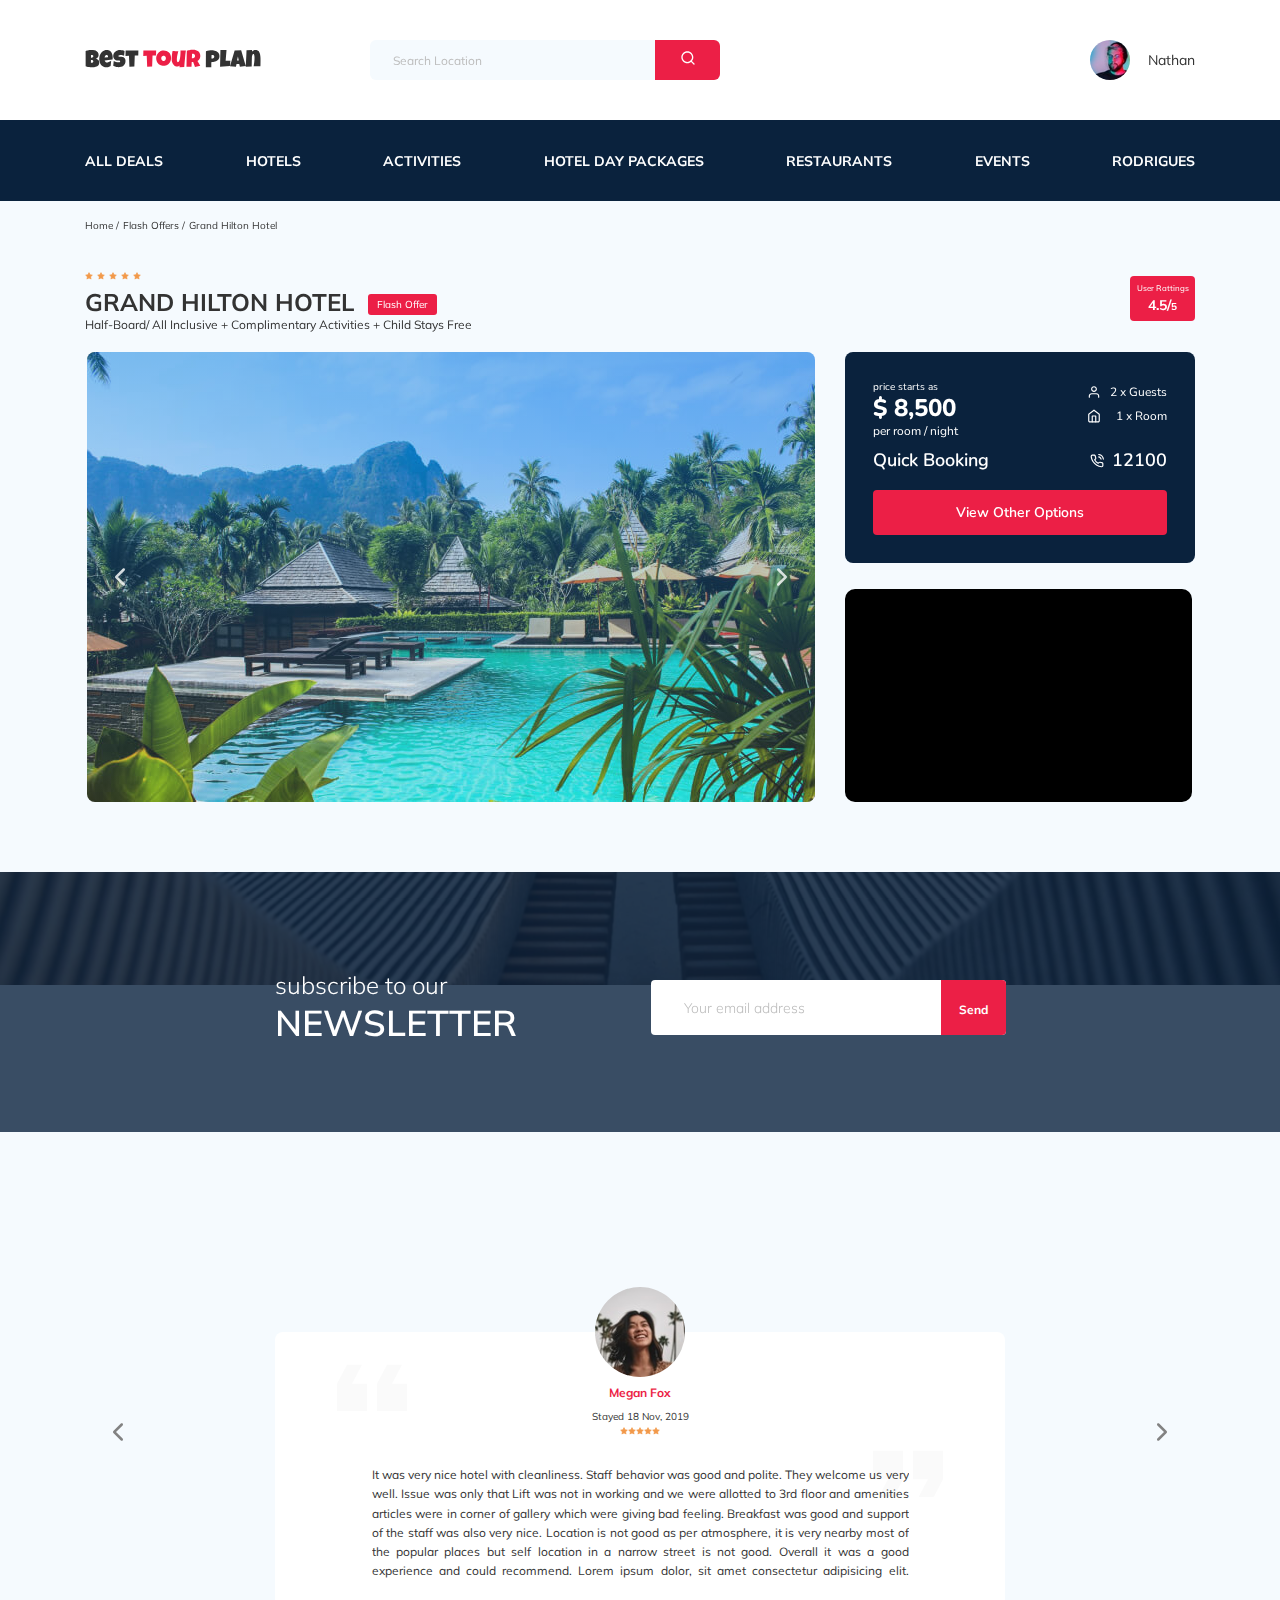
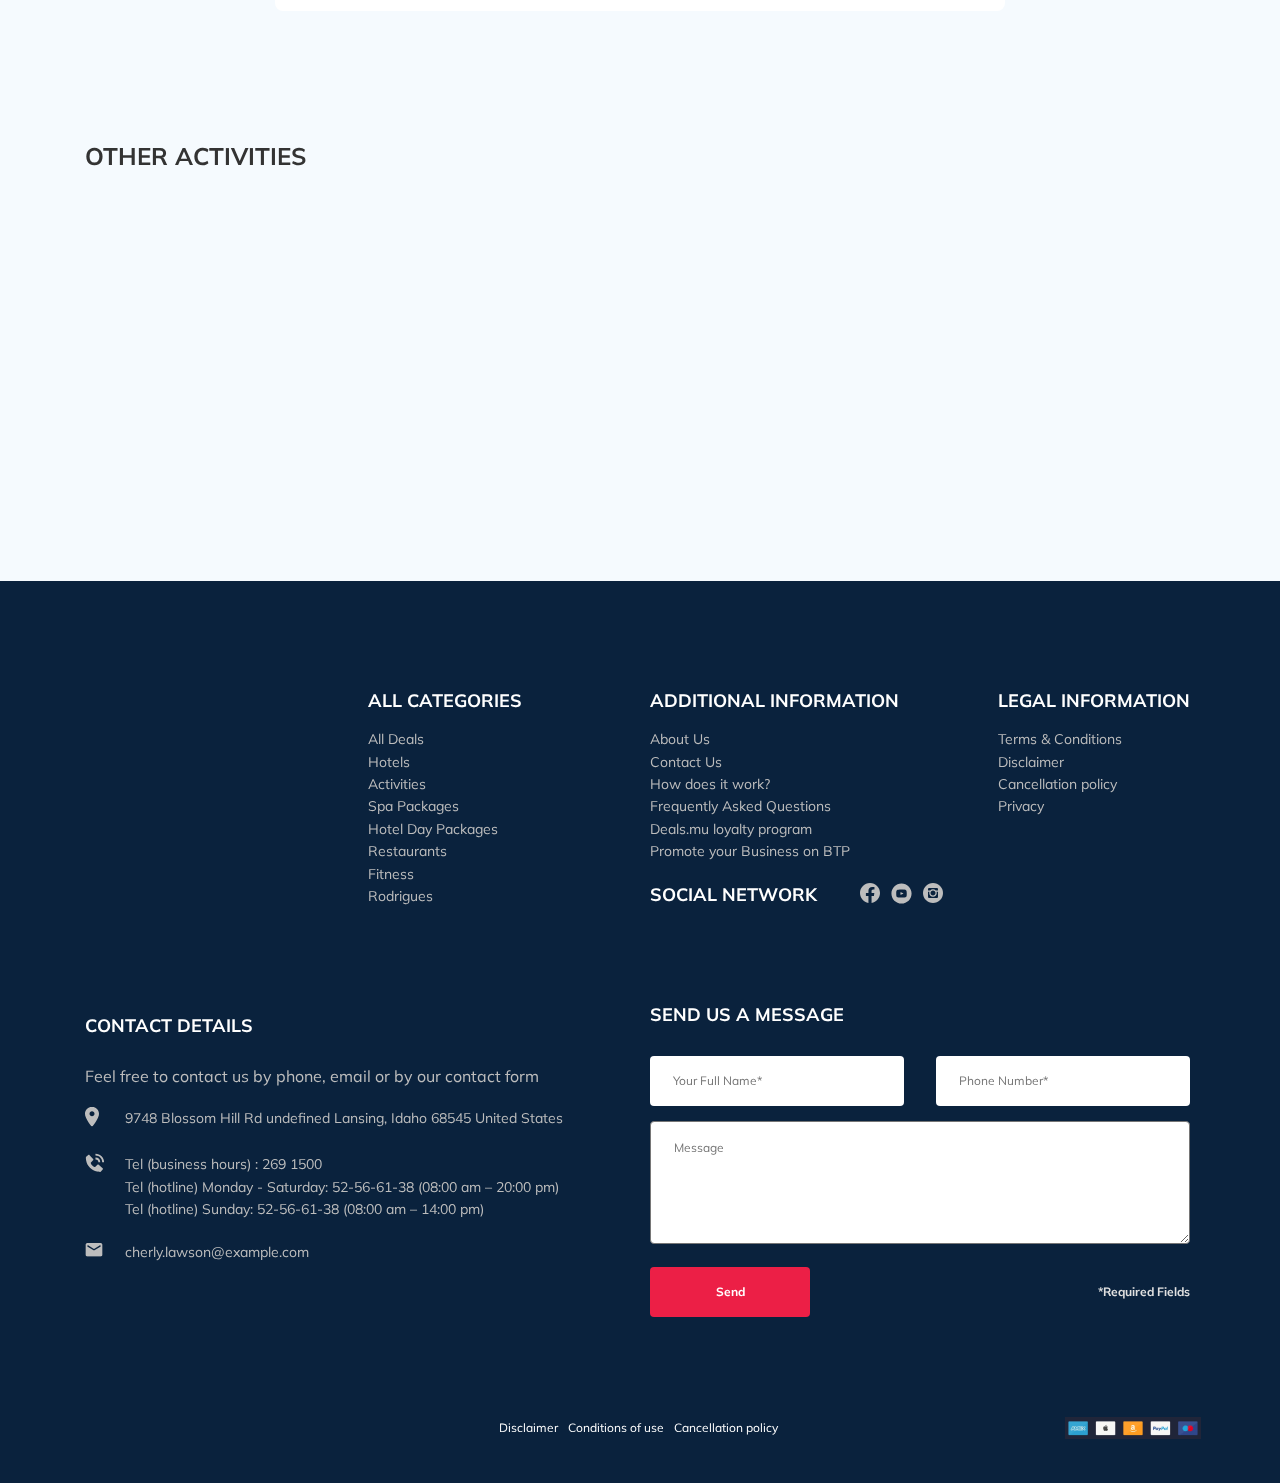
==== commit 7bd6aacc: "some fixes" ====
--- a/index.html
+++ b/index.html
@@ -13,7 +13,7 @@
     <link rel="stylesheet" href="css/swiper-bundle.min.css" />
     <link rel="stylesheet" href="css/aos.css" />
     <link rel="stylesheet" href="css/style.css" />
-    <script src="https://api-maps.yandex.ru/2.1/?apikey=630d8838-d4d2-4767-a334-c2ac3e7e774f&lang=ru_RU"></script>
+
     <script src="https://ajax.googleapis.com/ajax/libs/jquery/1.11.0/jquery.min.js"></script>
     <script src="js/parallax.js"></script>
     <link rel="shortcut icon" href="favicon.ico" />
@@ -172,36 +172,40 @@
               <div class="swiper-slide hotel-slider__item">
                 <img
                   class="hotel-slider__image"
-                  src="img/slide.jpg"
+                  src="img-fixed/slide.jpg"
                   alt="slide "
                 />
               </div>
               <div class="swiper-slide hotel-slider__item">
                 <img
                   class="hotel-slider__image"
-                  src="img/slide-2.jpg"
+                  src="img-fixed/slide-2.jpg"
                   alt="slide "
+                  loading="lazy"
                 />
               </div>
               <div class="swiper-slide hotel-slider__item">
                 <img
                   class="hotel-slider__image"
-                  src="img/slide-3.jpg"
+                  src="img-fixed/slide-3.jpg"
                   alt="slide "
+                  loading="lazy"
                 />
               </div>
               <div class="swiper-slide hotel-slider__item">
                 <img
                   class="hotel-slider__image"
-                  src="img/slide-4.jpg"
+                  src="img-fixed/slide-4.jpg"
                   alt="slide "
+                  loading="lazy"
                 />
               </div>
               <div class="swiper-slide hotel-slider__item">
                 <img
                   class="hotel-slider__image"
-                  src="img/slide-5.jpg"
+                  src="img-fixed/slide-5.jpg"
                   alt="slide "
+                  loading="lazy"
                 />
               </div>
               ...
@@ -265,24 +269,14 @@
             </div>
             <!-- /.booking -->
             <div id="map" class="map">
-              <script>
-                // Функция ymaps.ready() будет вызвана, когда
-                // загрузятся все компоненты API, а также когда будет готово DOM-дерево.
-                ymaps.ready(init);
-                function init() {
-                  // Создание карты.
-                  var myMap = new ymaps.Map("map", {
-                    // Координаты центра карты.
-                    // Порядок по умолчанию: «широта, долгота».
-                    // Чтобы не определять координаты центра карты вручную,
-                    // воспользуйтесь инструментом Определение координат.
-                    center: [7.89911078521298, 98.29975693738157],
-                    // Уровень масштабирования. Допустимые значения:
-                    // от 0 (весь мир) до 19.
-                    zoom: 18,
-                  });
-                }
-              </script>
+              <iframe
+                src="https://www.google.com/maps/embed?pb=!1m18!1m12!1m3!1d350634.1269619038!2d100.26387986236043!3d13.839255147274947!2m3!1f0!2f0!3f0!3m2!1i1024!2i768!4f13.1!3m3!1m2!1s0x30e29f03e0175ec3%3A0x3e2f373838cced5a!2sHilton%20Sukhumvit%20Bangkok!5e0!3m2!1sru!2sru!4v1616870033805!5m2!1sru!2sru"
+                width="347"
+                height="213"
+                style="border: 0"
+                allowfullscreen=""
+                loading="lazy"
+              ></iframe>
             </div>
             <!-- /.map -->
           </div>
@@ -297,7 +291,7 @@
       data-parallax="scroll"
       data-z-index="-100"
       data-speed="0.2"
-      data-image-src="img/newsletter-bg.jpg"
+      data-image-src="img-fixed/newsletter-bg.jpg"
     >
       <div class="newsletter-wrapper">
         <h2 class="newsletter-title newsletter__title">
@@ -307,12 +301,14 @@
         <form
           action="send.php"
           method="POST"
-          class="subscribe newsletter__subscribe"
+          class="subscribe newsletter__subscribe form"
         >
           <input
-            type="text"
+            type="email"
             class="subscribe__input"
             placeholder="Your email address"
+            name="email"
+            required
           />
           <button
             type="submit"
@@ -392,7 +388,7 @@
               <div class="reviews-slider__item">
                 <div class="reviews-slider__profile">
                   <img
-                    src="img/Billy.png"
+                    src="img-fixed/Billy.jpg"
                     alt="Photo: Megan Fox"
                     class="reviews-slider__avatar"
                   />
@@ -474,7 +470,7 @@
               <div class="reviews-slider__item">
                 <div class="reviews-slider__profile">
                   <img
-                    src="img/Varg.jpg"
+                    src="img-fixed/Varg.jpg"
                     alt="Photo: Megan Fox"
                     class="reviews-slider__avatar"
                   />
@@ -500,7 +496,7 @@
               <div class="reviews-slider__item">
                 <div class="reviews-slider__profile">
                   <img
-                    src="img/Why.jpeg"
+                    src="img-fixed/Why.jpeg"
                     alt="Photo: Megan Fox"
                     class="reviews-slider__avatar"
                   />
@@ -548,7 +544,7 @@
             data-aos-duration="1000"
           >
             <img
-              src="img/activity-1.jpg"
+              src="img-fixed/activity-1.jpg"
               alt="The curious corner 
             of chamarel"
               class="card__image"
@@ -565,7 +561,7 @@
             data-aos-duration="1200"
           >
             <img
-              src="img/activity-2.jpg"
+              src="img-fixed/activity-2.jpg"
               alt="Gymkhana club golf
             course"
               class="card__image"
@@ -580,7 +576,7 @@
             data-aos-duration="1400"
           >
             <img
-              src="img/activity-3.jpg"
+              src="img-fixed/activity-3.jpg"
               alt="Tamarind falls hiking
             trip - full day
             "
@@ -598,7 +594,7 @@
             data-aos-duration="1600"
           >
             <img
-              src="img/activity-4.jpg"
+              src="img-fixed/activity-4.jpg"
               alt="The blue marine discovery
             quest"
               class="card__image"
@@ -782,24 +778,26 @@
               Send us a message
             </h3>
             <form action="send.php" method="POST" class="footer__form form">
-              <div class="footer__input-group">
-                <input
-                  type="text"
-                  class="input footer__input"
-                  placeholder="Your Full Name*"
-                  name="name"
-                  required
-                />
-              </div>
-              <div class="footer__input-group">
-                <input
-                  type="tel"
-                  class="input footer__input"
-                  placeholder="Phone Number*"
-                  name="phone"
-                  id="phone"
-                  required
-                />
+              <div class="footer__input-union">
+                <div class="footer__input-group">
+                  <input
+                    type="text"
+                    class="input footer__input"
+                    placeholder="Your Full Name*"
+                    name="name"
+                    required
+                  />
+                </div>
+                <div class="footer__input-group">
+                  <input
+                    type="tel"
+                    class="input footer__input"
+                    placeholder="Phone Number*"
+                    name="phone"
+                    id="phone"
+                    required
+                  />
+                </div>
               </div>
               <textarea
                 class="message footer__message"
@@ -869,7 +867,8 @@
               type="email"
               class="input modal__input"
               placeholder="Email*"
-              name="emial"
+              name="email"
+              required
             />
             <textarea
               class="message modal__message"
@@ -897,12 +896,12 @@
     <script src="js/jquery.maskedinput.min.js"></script>
     <script>
       $(document).ready(function () {
-        $("#phone").mask("+7 (999) 99-99-9999");
+        $("#phone").mask("+7 (999) 99-99-999");
       });
     </script>
     <script>
       $(document).ready(function () {
-        $("#phone-1").mask("+7 (999) 99-99-9999");
+        $("#phone-1").mask("+7 (999) 99-99-999");
       });
     </script>
     <script src="js/main.js"></script>
--- a/css/style.css
+++ b/css/style.css
@@ -725,6 +725,7 @@
 .rating__counter {
   font-size: 14px;
   line-height: 18px;
+  font-weight: bold;
 }
 
 .rating__small {
@@ -928,12 +929,9 @@
   position: relative;
   width: 355px;
   height: 55px;
-  border-radius: 4px;
-  overflow: hidden;
 }
 
 .subscribe__input {
-  position: absolute;
   width: 100%;
   height: 100%;
   border: none;
@@ -942,6 +940,7 @@
   font-weight: 300;
   font-size: 14px;
   line-height: 18px;
+  border-radius: 4px;
 }
 
 .subscribe__input::-webkit-input-placeholder {
@@ -1012,17 +1011,19 @@
   background-color: #fff;
   border-radius: 8px;
   padding: 0 62px 30px;
+  z-index: 1;
 }
 
 .reviews-slider__item::before {
   content: '';
   position: absolute;
   left: 62px;
-  top: 13px;
+  top: 32px;
   width: 70px;
   height: 47px;
   background-image: url(../img/quote-left.svg);
   background-repeat: no-repeat;
+  z-index: -1;
 }
 
 .reviews-slider__item::after {
@@ -1034,6 +1035,7 @@
   height: 47px;
   background-image: url(../img/quote-right.svg);
   background-repeat: no-repeat;
+  z-index: -1;
 }
 
 .reviews-slider__button {
@@ -1392,10 +1394,22 @@
   width: 100%;
 }
 
+.footer__input-union {
+  display: -webkit-box;
+  display: -ms-flexbox;
+  display: flex;
+  -webkit-box-pack: justify;
+      -ms-flex-pack: justify;
+          justify-content: space-between;
+  max-width: 540px;
+  -ms-flex-preferred-size: 100%;
+      flex-basis: 100%;
+}
+
 .footer__input-group {
   margin-bottom: 15px;
-  -ms-flex-preferred-size: 48%;
-      flex-basis: 48%;
+  -ms-flex-preferred-size: 47%;
+      flex-basis: 47%;
   font-size: 12px;
   line-height: 15px;
 }
@@ -1612,6 +1626,10 @@
           align-items: center;
 }
 
+.return {
+  margin-top: 20px;
+}
+
 @media (max-width: 1920px) {
   .hotel-slider__image {
     height: 100%;
@@ -1632,9 +1650,38 @@
     width: 230px;
     height: 230px;
   }
-  .footer__input-group {
-    -ms-flex-preferred-size: 100%;
-        flex-basis: 100%;
+}
+
+@media (min-width: 992px) {
+  .navbar-menu__link:hover {
+    color: red;
+  }
+  .footer__link:hover {
+    color: white;
+  }
+  .button:hover {
+    -webkit-transform: scale(1.08);
+            transform: scale(1.08);
+    -webkit-transition-duration: 0.5;
+            transition-duration: 0.5;
+  }
+  .card__button:hover {
+    -webkit-transform: scale(1.08);
+            transform: scale(1.08);
+    -webkit-transition-duration: 0.5;
+            transition-duration: 0.5;
+  }
+  .subscribe__button:hover {
+    -webkit-transform: scale(1.08);
+            transform: scale(1.08);
+    -webkit-transition-duration: 0.5;
+            transition-duration: 0.5;
+  }
+  .search__button:hover {
+    -webkit-transform: scale(1.08);
+            transform: scale(1.08);
+    -webkit-transition-duration: 0.5;
+            transition-duration: 0.5;
   }
 }
 
@@ -1735,6 +1782,7 @@
   }
   .footer {
     padding-top: 73px;
+    hover-display: none;
   }
   .footer__title--mb-3 {
     margin-top: 8px;
@@ -1995,10 +2043,6 @@
     grid-column: span 2;
     margin-left: 0;
   }
-  .footer__input-group {
-    -ms-flex-preferred-size: 100%;
-        flex-basis: 100%;
-  }
 }
 
 @media (max-width: 610px) {
@@ -2108,11 +2152,22 @@
   .footer__law {
     margin-bottom: 10px;
   }
+  .footer__input {
+    width: 100%;
+  }
+  .footer__input-union {
+    -ms-flex-wrap: wrap;
+        flex-wrap: wrap;
+  }
+  .footer__input-group {
+    -ms-flex-preferred-size: 100%;
+        flex-basis: 100%;
+  }
   .modal__input {
-    width: 200px;
+    width: 100%;
   }
   .modal__message {
-    width: 200px;
+    width: 100%;
   }
   .modal__social-network {
     display: -webkit-box;
@@ -2128,7 +2183,7 @@
     width: 200px;
   }
   .modal__info {
-    margin-bottom: 15px;
+    margin-top: 15px;
   }
 }
 
@@ -2143,16 +2198,16 @@
     padding: 33px 60px;
   }
   .modal__input {
-    width: 200px;
+    width: 100%;
   }
   .modal__message {
-    width: 200px;
+    width: 100%;
   }
 }
 
 @media (max-width: 320px) {
   .navbar {
-    height: 70px;
+    height: 80px;
   }
   .navbar-menu {
     overflow: auto;
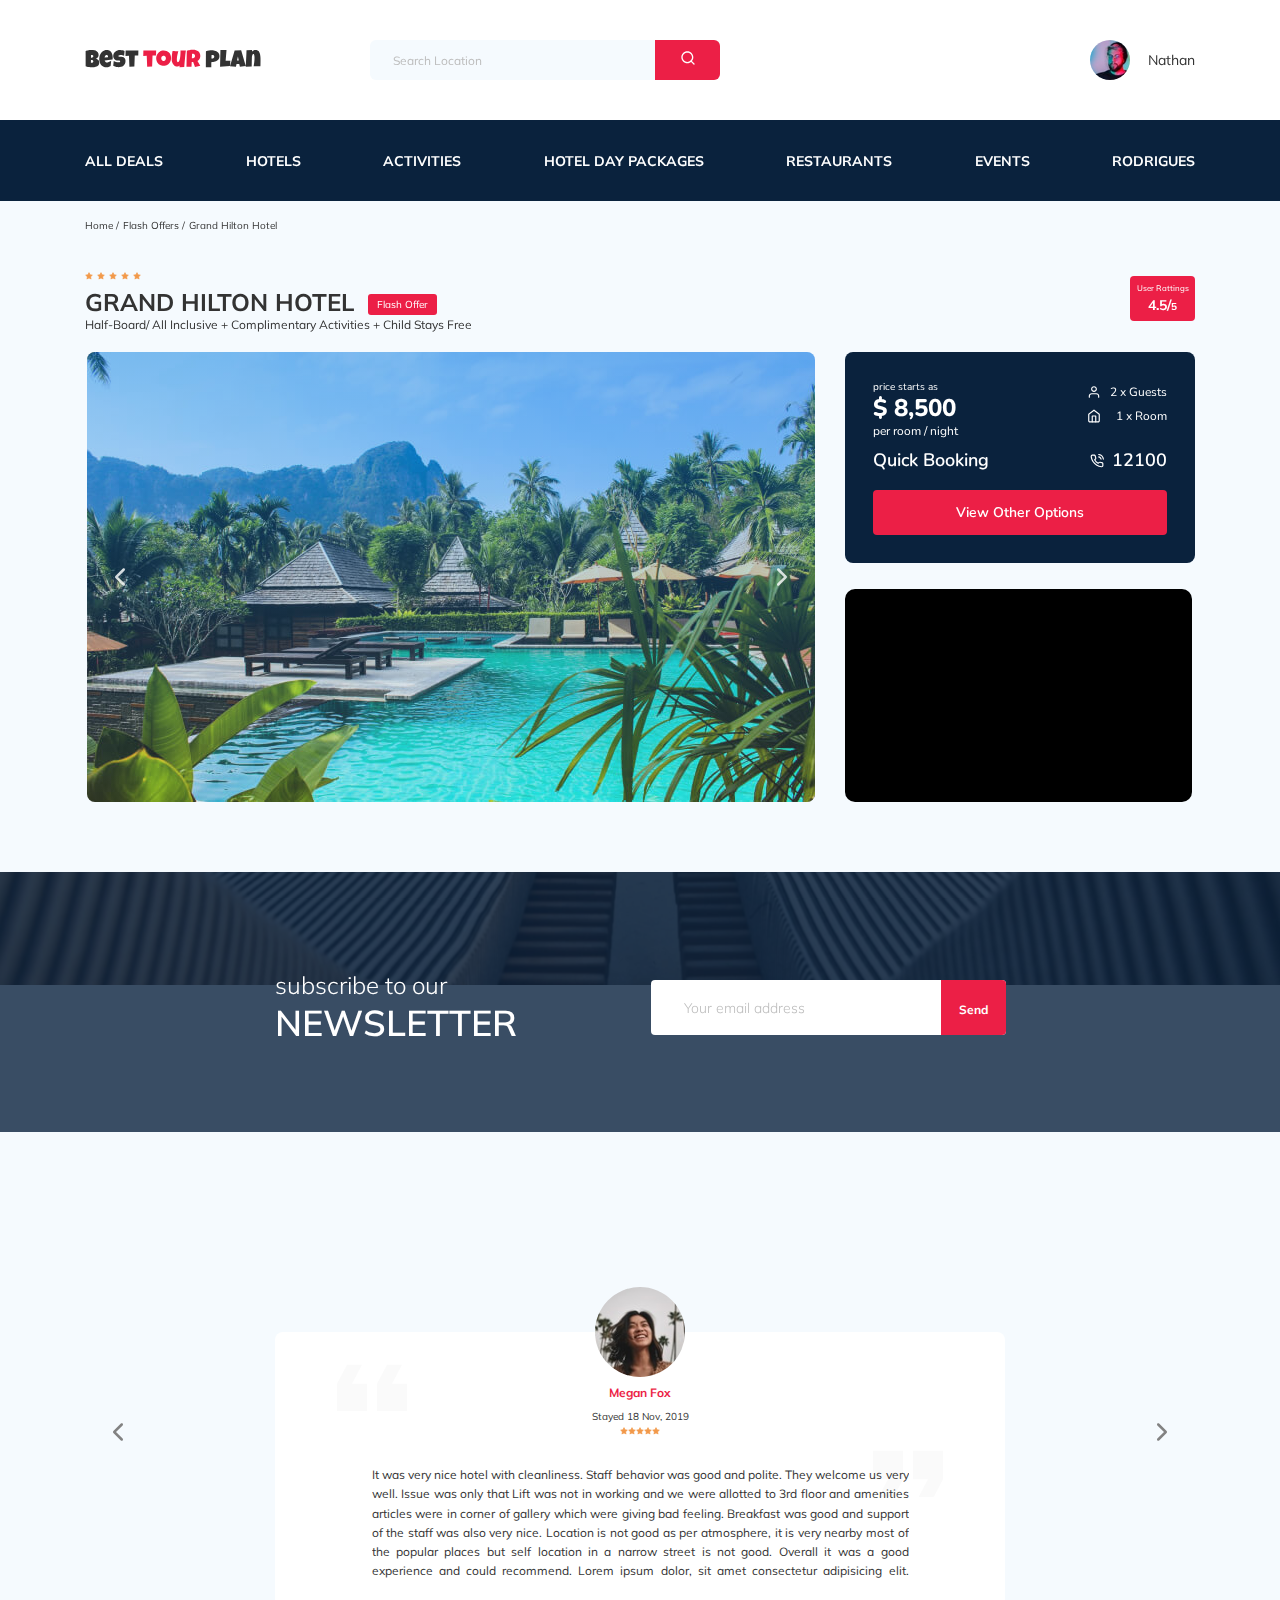
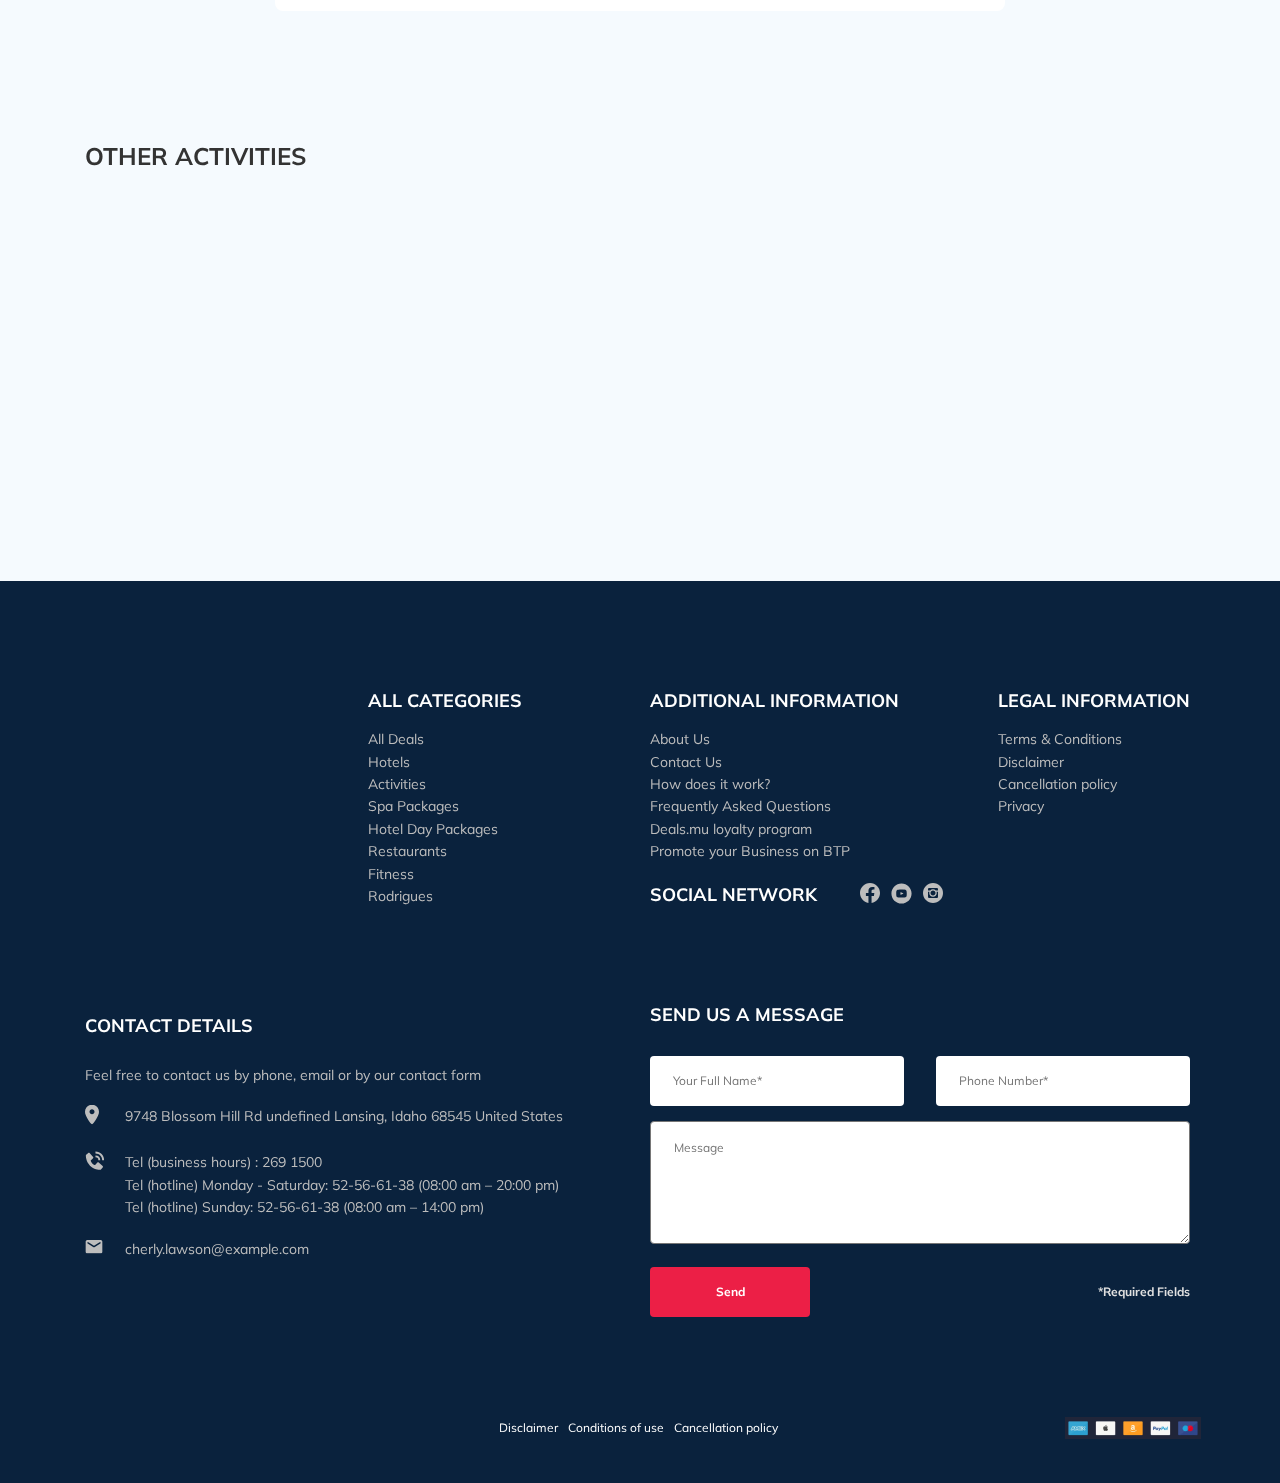
==== commit a44ee615: "final" ====
--- a/index.html
+++ b/index.html
@@ -13,7 +13,6 @@
     <link rel="stylesheet" href="css/swiper-bundle.min.css" />
     <link rel="stylesheet" href="css/aos.css" />
     <link rel="stylesheet" href="css/style.css" />
-
     <script src="https://ajax.googleapis.com/ajax/libs/jquery/1.11.0/jquery.min.js"></script>
     <script src="js/parallax.js"></script>
     <link rel="shortcut icon" href="favicon.ico" />
@@ -271,7 +270,7 @@
             <div id="map" class="map">
               <iframe
                 src="https://www.google.com/maps/embed?pb=!1m18!1m12!1m3!1d350634.1269619038!2d100.26387986236043!3d13.839255147274947!2m3!1f0!2f0!3f0!3m2!1i1024!2i768!4f13.1!3m3!1m2!1s0x30e29f03e0175ec3%3A0x3e2f373838cced5a!2sHilton%20Sukhumvit%20Bangkok!5e0!3m2!1sru!2sru!4v1616870033805!5m2!1sru!2sru"
-                width="347"
+                width="100%"
                 height="213"
                 style="border: 0"
                 allowfullscreen=""
@@ -674,7 +673,9 @@
             </ul>
           </div>
           <div class="footer__social-network">
-            <h3 class="footer__title footer__title--inline">Social Network</h3>
+            <h3 class="footer__title footer__title--inline fix">
+              Social Network
+            </h3>
             <div class="footer__social-links">
               <a href="#" class="footer__link"
                 ><img src="img/facebook.svg" alt="icon: facebook" /></a
@@ -774,7 +775,9 @@
           </div>
           <!-- /.footer__contact-details -->
           <div class="footer__contact-form">
-            <h3 class="footer__title footer__title--mb-3 mb-5">
+            <h3
+              class="footer__title footer__title--mb-3 footer__title footer__title--mb-5"
+            >
               Send us a message
             </h3>
             <form action="send.php" method="POST" class="footer__form form">
@@ -901,7 +904,7 @@
     </script>
     <script>
       $(document).ready(function () {
-        $("#phone-1").mask("+7 (999) 99-99-999");
+        $("#phone-1").mask("+7 (999) 999-99-99");
       });
     </script>
     <script src="js/main.js"></script>
--- a/css/style.css
+++ b/css/style.css
@@ -454,6 +454,7 @@
   font-size: 14px;
   line-height: 18px;
   font-weight: bold;
+  font-style: normal;
 }
 
 .navbar-menu__item--mobile--visible {
@@ -1383,6 +1384,7 @@
 .footer__text {
   color: #BDBDBD;
   margin-bottom: 22px;
+  font-size: 14px;
 }
 
 .footer__link {
@@ -1544,6 +1546,7 @@
 .modal__dialog {
   max-width: 478px;
   padding: 33px 88px;
+  padding-top: 12px;
   background-color: #0A223D;
   color: #fff;
   border-radius: 8px;
@@ -1564,7 +1567,7 @@
 .modal__close {
   position: relative;
   right: -118%;
-  top: -15px;
+  top: 8px;
   cursor: pointer;
 }
 
@@ -1573,7 +1576,8 @@
   font-weight: bold;
   font-size: 18px;
   line-height: 23px;
-  margin-bottom: 15px;
+  margin-top: 0px;
+  margin-bottom: 3px;
   text-transform: uppercase;
   text-align: center;
 }
@@ -1610,6 +1614,7 @@
   font-size: 12px;
   line-height: 15px;
   color: #E0E0E0;
+  margin-top: 15px;
   margin-bottom: 0px;
 }
 
@@ -1653,10 +1658,22 @@
 }
 
 @media (min-width: 992px) {
+  .navbar-menu__link {
+    font-style: 12px;
+  }
   .navbar-menu__link:hover {
     color: red;
   }
   .footer__link:hover {
+    color: white;
+  }
+  .footer__item--mb-2--tel-link:hover {
+    color: white;
+  }
+  .footer__item--mb-2--tel-link-2:hover {
+    color: white;
+  }
+  .footer__item--mb-2--mail-link:hover {
     color: white;
   }
   .button:hover {
@@ -1708,6 +1725,8 @@
   .navbar-menu {
     padding-top: 22px;
     padding-bottom: 22px;
+    -ms-flex-pack: distribute;
+        justify-content: space-around;
   }
   .navbar-menu__link {
     font-size: 12px;
@@ -1757,7 +1776,13 @@
     max-width: 580px;
   }
   .reviews-slider__button {
-    top: 47%;
+    top: 46%;
+  }
+  .reviews-slider__button--prev {
+    left: -3%;
+  }
+  .reviews-slider__button--next {
+    right: -3%;
   }
   .activities {
     padding-top: 55px;
@@ -1783,6 +1808,9 @@
   .footer {
     padding-top: 73px;
     hover-display: none;
+  }
+  .footer__title {
+    margin-top: 12px;
   }
   .footer__title--mb-3 {
     margin-top: 8px;
@@ -1802,8 +1830,8 @@
     -ms-grid-row-span: 1;
     grid-row: 1 / 2;
     grid-column: span 2;
-    width: 99px;
-    height: 120px;
+    width: 97px;
+    height: 110px;
   }
   .footer__social-network {
     -ms-grid-row: 1;
@@ -1814,6 +1842,9 @@
         -ms-grid-row-align: center;
         align-self: center;
   }
+  .footer__social-links {
+    margin-top: 10px;
+  }
   .footer__categories {
     -ms-grid-row: 2;
     -ms-grid-row-span: 1;
@@ -1851,6 +1882,20 @@
 }
 
 @media (max-width: 767px) {
+  .navbar-top {
+    padding-top: 28px;
+  }
+  .navbar-menu {
+    overflow: scroll;
+  }
+  .navbar-bottom {
+    position: fixed;
+    left: 0;
+    right: 0;
+    top: 70px;
+    bottom: 0;
+    overflow: scroll;
+  }
   .container {
     max-width: 576px;
     width: 92%;
@@ -2206,11 +2251,22 @@
 }
 
 @media (max-width: 320px) {
-  .navbar {
-    height: 80px;
+  .container {
+    width: 90%;
+  }
+  .navbar-top {
+    padding-top: 28px;
   }
   .navbar-menu {
     overflow: auto;
+  }
+  .navbar-bottom {
+    position: fixed;
+    left: 0;
+    right: 0;
+    top: 70px;
+    bottom: 0;
+    overflow: scroll;
   }
   .reviews {
     padding: 32px 0 50px 0;
@@ -2229,6 +2285,7 @@
   }
   .reviews-slider__text {
     margin-top: 0;
+    max-height: 530px;
   }
   .reviews-slider__button--prev {
     -webkit-transform: translateX(-140%);
@@ -2237,6 +2294,10 @@
   .reviews-slider__button--next {
     -webkit-transform: translateX(140%);
             transform: translateX(140%);
+  }
+  .search__input {
+    width: 243px;
+    margin-left: 20px;
   }
   .stars {
     padding-bottom: 5px;
@@ -2270,17 +2331,26 @@
     line-height: 23px;
     margin-bottom: 36px;
   }
+  .subscribe {
+    width: 280px;
+  }
   .newsletter-title {
     font-size: 20px;
   }
   .newsletter-title__strong {
     font-size: 30px;
   }
+  .footer {
+    padding-top: 75px;
+  }
+  .footer__logo {
+    margin-bottom: 10px;
+  }
   .footer__icon-wrapper {
     min-width: 30px;
   }
   .footer-wrapper {
-    grid-row-gap: 30px;
+    grid-row-gap: 32px;
   }
   .footer__legal {
     margin-left: 10px;
@@ -2310,12 +2380,25 @@
   .footer__social-links {
     margin-top: 22px;
   }
-  .footer__title--mb-3 {
-    margin-bottom: 25px;
+  .footer__title {
+    margin-top: -3px;
+  }
+  .footer__title--mb-5 {
+    margin-bottom: 17px;
+    margin-top: 13px;
+  }
+  .footer__message--mb-3 {
+    margin-bottom: 28px;
   }
   .footer__contact-form {
     margin-bottom: 0px;
-    margin-top: 19px;
+    margin-top: 0px;
+  }
+  .footer__text {
+    margin-bottom: 22px;
+  }
+  .footer__item--mb-2 {
+    margin-bottom: 26px;
   }
   .breadcrumb-list {
     margin-top: 70px;
@@ -2357,9 +2440,6 @@
         -ms-flex-order: -1;
             order: -1;
   }
-  .mb-5 {
-    margin-bottom: 15px;
-  }
   .booking-1 {
     margin-top: 0;
   }
